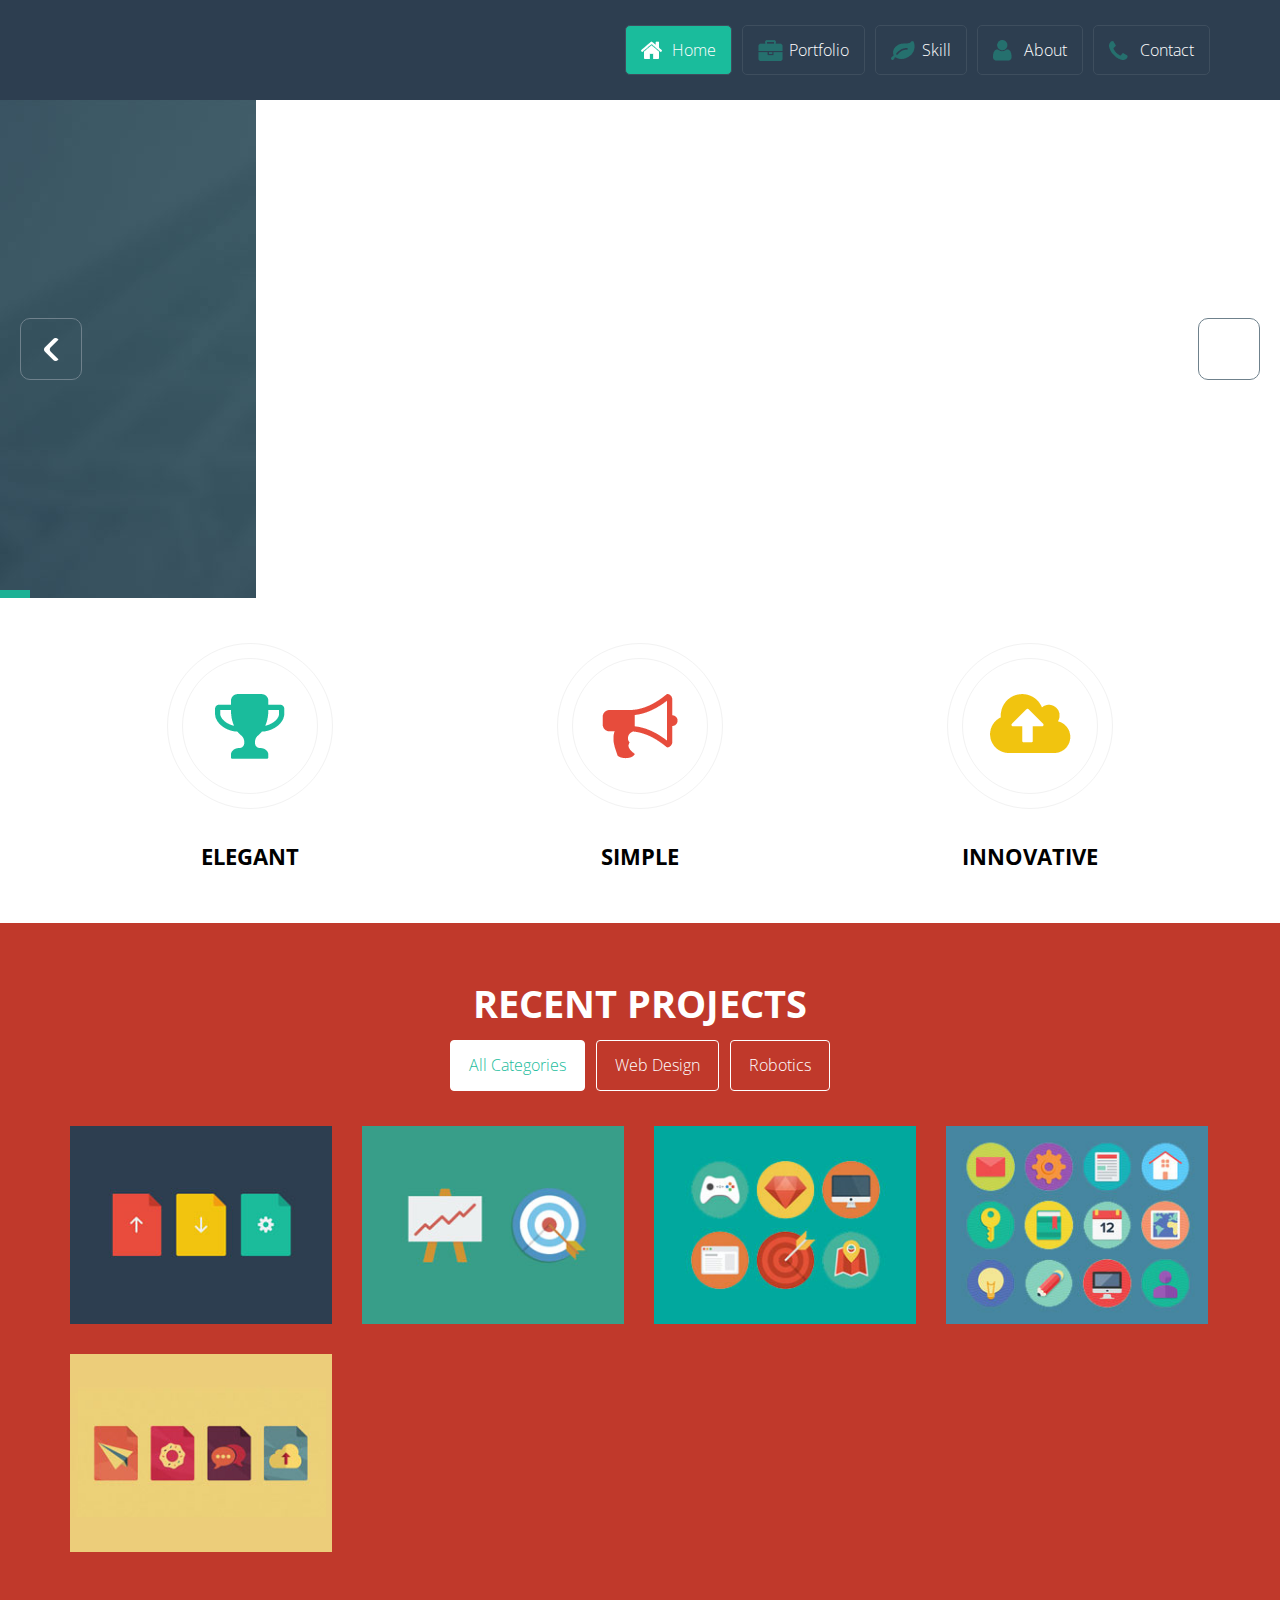
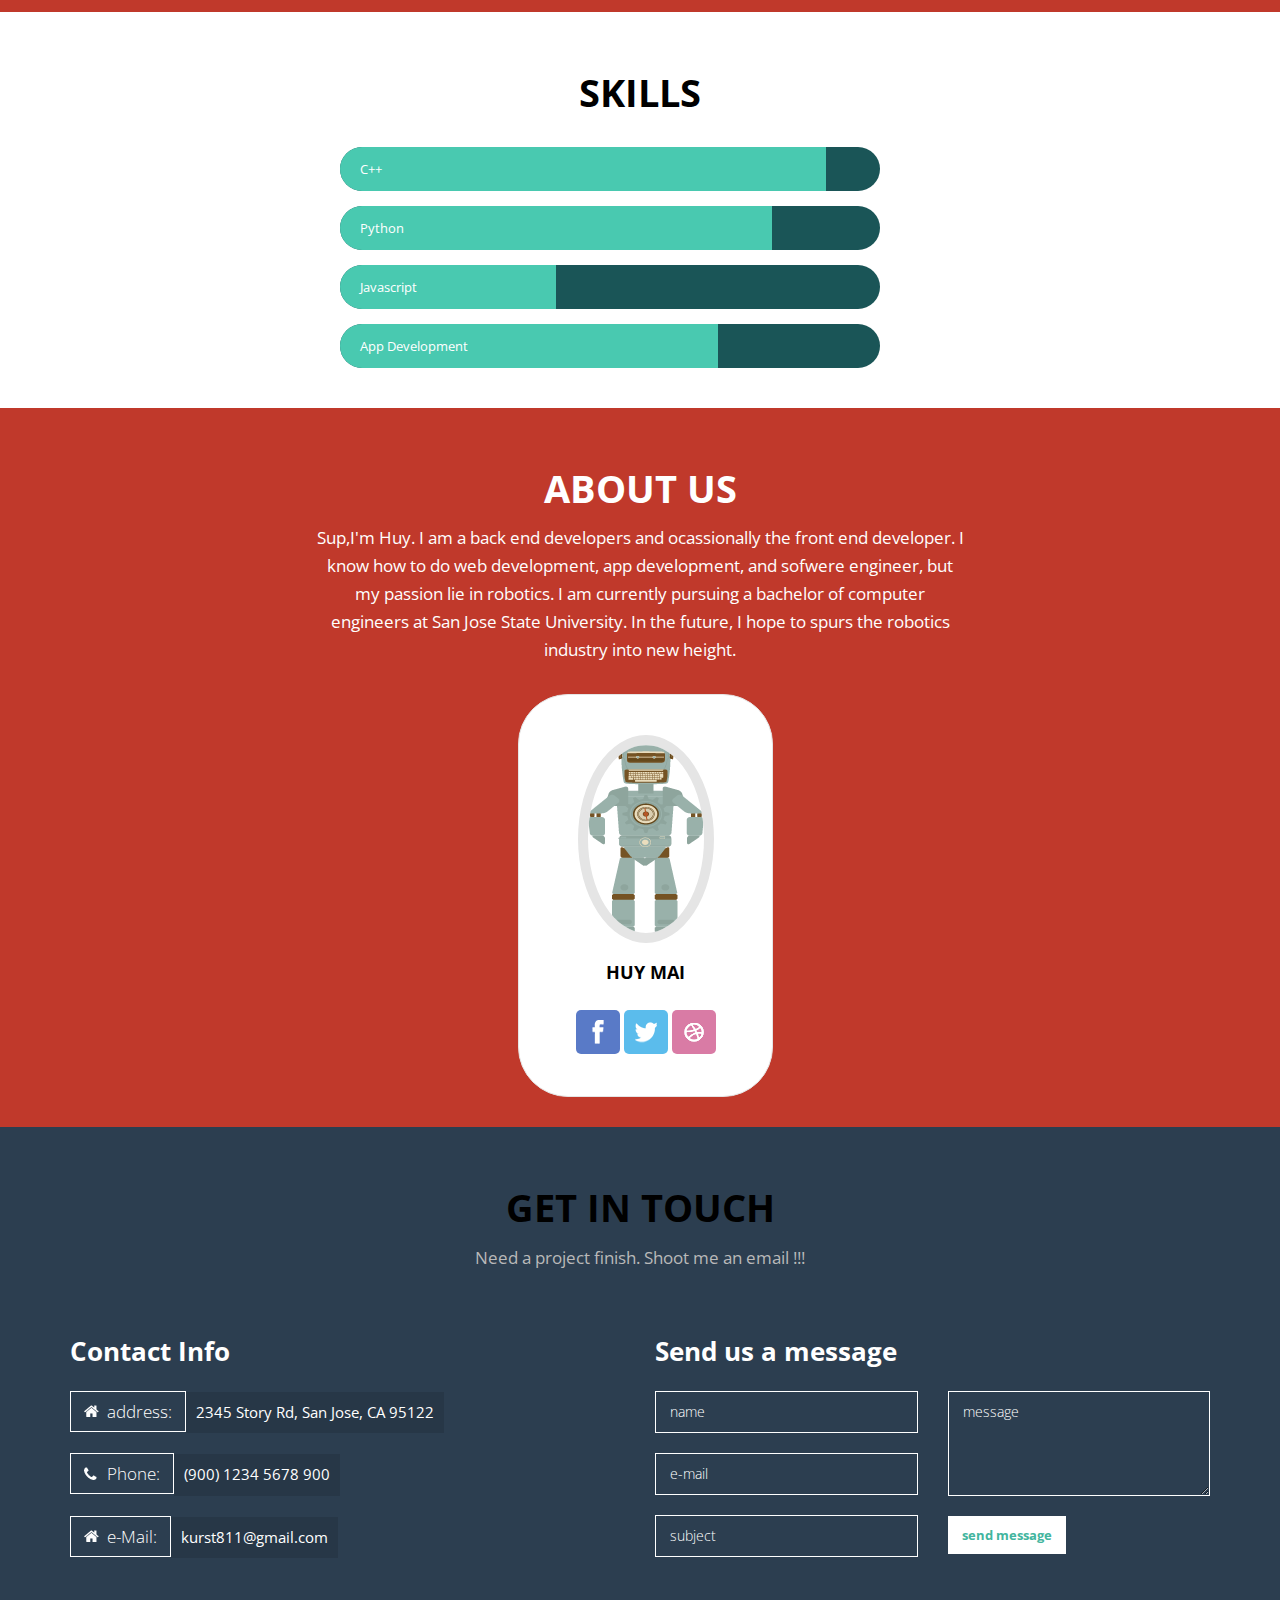
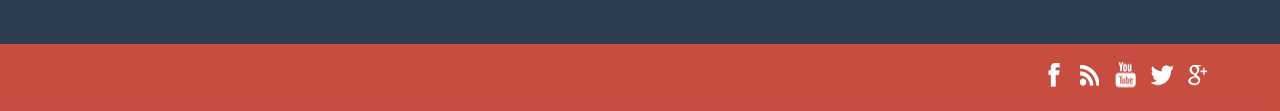
==== index.html @ 3e4deef4 "1" ====
<!doctype html>
<!--[if lt IE 7 ]> <html lang="en" class="no-js ie6"> <![endif]-->
<!--[if IE 7 ]>    <html lang="en" class="no-js ie7"> <![endif]-->
<!--[if IE 8 ]>    <html lang="en" class="no-js ie8"> <![endif]-->
<!--[if IE 9 ]>    <html lang="en" class="no-js ie9"> <![endif]-->
<!--[if (gt IE 9)|!(IE)]><!-->
<html lang="en" class="no-js">
<!--<![endif]-->
<head>
	<title>Huymai</title>

	<meta charset="utf-8" />
	<meta http-equiv="X-UA-Compatible" content="IE=edge,chrome=1" />
	<meta name="viewport" content="width=device-width, initial-scale=1, maximum-scale=1" />

	<link href='http://fonts.googleapis.com/css?family=Open+Sans:300italic,400italic,600italic,700italic,400,700,600,300' rel='stylesheet' type='text/css' />
	<link rel="stylesheet" href="css/bootstrap.css" type="text/css" media="screen" />
	<link rel="stylesheet" href="css/magnific-popup.css" type="text/css" media="screen" />
	<link rel="stylesheet" href="css/flexslider.css" type="text/css" media="screen" />
	<link rel="stylesheet" href="css/jquery.bxslider.css" type="text/css" media="screen" />

    <!-- REVOLUTION BANNER CSS SETTINGS -->
    <link rel="stylesheet" type="text/css" href="css/fullwidth.css" media="screen" />
	<link rel="stylesheet" type="text/css" href="css/settings.css" media="screen" />

	<link rel="stylesheet" href="css/style.css" type="text/css" media="screen" />
	<link rel="stylesheet" href="css/responsive.css" type="text/css" media="screen" />


	<script type="text/javascript" src="js/jquery.min.js"></script>
	<script type="text/javascript" src="js/bootstrap.js"></script>
	<script type="text/javascript" src="js/jquery.imagesloaded.min.js"></script>
  	<script type="text/javascript" src="js/jquery.isotope.min.js"></script>
	<script type="text/javascript" src="js/jquery.magnific-popup.min.js"></script>
	<script type="text/javascript" src="js/jquery.flexslider.js"></script>
	<script type="text/javascript" src="js/jquery.bxslider.min.js"></script>
  	<script type="text/javascript" src="http://maps.google.com/maps/api/js?sensor=false"></script>
	<script type="text/javascript" src="js/gmap3.min.js"></script>

     <!-- jQuery KenBurn Slider  -->
    <script type="text/javascript" src="js/jquery.themepunch.revolution.min.js"></script>
	<script type="text/javascript" src="js/script.js"></script>
	
	
<meta http-equiv="Content-Type" content="text/html; charset=utf-8" /></head>
<body>

	<!-- Container
		    ================================================== -->
	<div id="container">

		<!-- Header
		    ================================================== -->
		<header class="clearfix">
			<!-- Static navbar -->
			<div class="navbar navbar-default navbar-fixed-top">
				<div class="container">
					<div class="navbar-header">
						<button type="button" class="navbar-toggle" data-toggle="collapse" data-target=".navbar-collapse">
							<span class="icon-bar"></span>
							<span class="icon-bar"></span>
							<span class="icon-bar"></span>
						</button>
						<a class="navbar-brand" href="#"><img alt="" src="" /></a>
					</div>
					<div class="navbar-collapse collapse">
						<ul class="nav navbar-nav navbar-right">
							<li><a class="home-nav active" href="#home">Home</a></li>
							<li><a class="portfolio-nav" href="#portfolio">Portfolio</a></li>
							<li><a class="services-nav" href="#services">Skill</a></li>
							<li><a class="about-nav" href="#about">About</a></li>
							<li><a class="contact-nav" href="#contact">Contact</a></li>
						</ul>
					</div>
				</div>
			</div>
		</header>
		<!-- End Header -->

		<!-- home-section 
			================================================== -->
		<div class="section">
			<div id="home">
				<div id="slider">
					<!--
					#################################
						- THEMEPUNCH BANNER -
					#################################
					-->

					<div class="fullwidthbanner-container">
						<div class="fullwidthbanner">
							<ul>
								<!-- THE FIRST SLIDE -->
								<li data-transition="3dcurtain-vertical" data-slotamount="10" data-masterspeed="300">
									<!-- THE MAIN IMAGE IN THE FIRST SLIDE -->
									<img src="upload/slide1.jpg" />

									<!-- THE CAPTIONS IN THIS SLDIE -->
									<div class="caption large_text sfb" data-x="15" data-y="100" data-speed="600" data-start="1200" data-easing="easeOutExpo" data-end="7000" data-endspeed="300" data-endeasing="easeInSine">Hello and welcome to <span style="color: #ffd83d; font-weight: 700"> My Realm</span></div>

									<div class="caption big_white sft stt" data-x="15" data-y="140" data-speed="500" data-start="1400" data-easing="easeOutExpo" data-end="7100" data-endspeed="300" data-endeasing="easeInSine">this is my personal website.</div>

									<div class="caption randomrotate" data-x="15" data-y="192" data-speed="600" data-start="1600" data-easing="easeOutExpo" data-end="7300" data-endspeed="300" data-endeasing="easeInSine"><img src="images/slider-icons/slider-icon1.png" alt="Image 2" /></div>

									<div class="caption randomrotate" data-x="145" data-y="192" data-speed="600" data-start="1800" data-easing="easeOutExpo" data-end="7400" data-endspeed="300" data-endeasing="easeInSine"><img src="images/slider-icons/slider-icon2.png" alt="Image 3" /></div>

									<div class="caption randomrotate" data-x="275" data-y="192" data-speed="600" data-start="2000" data-easing="easeOutExpo" data-end="7500" data-endspeed="300" data-endeasing="easeInSine"><img src="images/slider-icons/slider-icon3.png" alt="Image 4" /></div>

									<div class="caption randomrotate" data-x="415" data-y="192" data-speed="600" data-start="2300" data-easing="easeOutExpo" data-end="7600" data-endspeed="300" data-endeasing="easeInSine"><img src="images/slider-icons/slider-icon4.png" alt="Image 5" /></div>

									<div class="caption randomrotate" data-x="560" data-y="300" data-speed="600" data-start="2700" data-easing="easeOutExpo" data-end="7800" data-endspeed="300" data-endeasing="easeInSine"><img src="images/slider-icons/arrow-big.png" alt="Image 6" /></div>

									<div class="caption randomrotate" data-x="660" data-y="290" data-speed="700" data-start="3000" data-easing="easeOutExpo" data-end="7900" data-endspeed="300" data-endeasing="easeInSine"><img src="images/slider-icons/arrow-middle.png" alt="Image 7" /></div>

									<div class="caption randomrotate" data-x="713" data-y="265" data-speed="600" data-start="3300" data-easing="easeOutExpo" data-end="8000" data-endspeed="300" data-endeasing="easeInSine"><img src="images/slider-icons/arrow-small.png" alt="Image 8" /></div>

									<div class="caption randomrotate" data-x="785" data-y="117" data-speed="800" data-start="3700" data-easing="easeOutExpo" data-end="8300" data-endspeed="300" data-endeasing="easeInSine"><img src="images/slider-icons/ipad.png" alt="Image 9" /></div>

									<div class="caption randomrotate" data-x="820" data-y="145" data-speed="600" data-start="4000" data-easing="easeOutExpo" data-end="8300" data-endspeed="300" data-endeasing="easeInSine"><img src="upload/photo-ipad.jpg" alt="Image 10" /></div>
								</li>
								<!-- THE second SLIDE -->
								<li data-transition="papercut" data-slotamount="15" data-masterspeed="300">
									<!-- THE MAIN IMAGE IN THE second SLIDE -->
									<img src="upload/slide1.jpg" />

									<!-- THE CAPTIONS IN THIS SLDIE -->
									<div class="caption large_text sfb" data-x="15" data-y="100" data-speed="600" data-start="1200" data-easing="easeOutExpo" data-end="7000" data-endspeed="300" data-endeasing="easeInSine">Flat Style <span style="color: #ffd83d; font-weight: 700">  Design</span></div>

									<div class="caption big_white sft stt" data-x="15" data-y="140" data-speed="500" data-start="1400" data-easing="easeOutExpo" data-end="7100" data-endspeed="300" data-endeasing="easeInSine"></div>

									<div class="caption randomrotate" data-x="15" data-y="192" data-speed="600" data-start="1600" data-easing="easeOutExpo" data-end="7300" data-endspeed="300" data-endeasing="easeInSine"><img src="images/slider-icons/slider-icon5.png" alt="Image 2" /></div>

									<div class="caption randomrotate" data-x="128" data-y="192" data-speed="600" data-start="1800" data-easing="easeOutExpo" data-end="7400" data-endspeed="300" data-endeasing="easeInSine"><img src="images/slider-icons/slider-icon6.png" alt="Image 3" /></div>

									<div class="caption randomrotate" data-x="240" data-y="192" data-speed="600" data-start="2000" data-easing="easeOutExpo" data-end="7500" data-endspeed="300" data-endeasing="easeInSine"><img src="images/slider-icons/slider-icon7.png" alt="Image 4" /></div>

									<div class="caption randomrotate" data-x="352" data-y="192" data-speed="600" data-start="2300" data-easing="easeOutExpo" data-end="7600" data-endspeed="300" data-endeasing="easeInSine"><img src="images/slider-icons/slider-icon8.png" alt="Image 5" /></div>

									<div class="caption randomrotate" data-x="465" data-y="192" data-speed="600" data-start="2600" data-easing="easeOutExpo" data-end="7700" data-endspeed="300" data-endeasing="easeInSine"><img src="images/slider-icons/slider-icon9.png" alt="Image 5" /></div>

									<div class="caption randomrotate" data-x="650" data-y="75" data-speed="800" data-start="3200" data-easing="easeOutExpo" data-end="8000" data-endspeed="300" data-endeasing="easeInSine"><img src="images/slider-icons/mac.png" alt="Image 9" /></div>

									<div class="caption randomrotate" data-x="669" data-y="93" data-speed="600" data-start="3700" data-easing="easeOutExpo" data-end="8100" data-endspeed="300" data-endeasing="easeInSine"><img src="upload/photo-mac.jpg" alt="Image 10" /></div>
								</li>
								<!-- THE third SLIDE -->
								<li data-transition="turnoff" data-slotamount="1" data-masterspeed="300">
									<!-- THE MAIN IMAGE IN THE third SLIDE -->
									<img src="upload/slide1.jpg" />

									<div class="caption randomrotate" data-x="225" data-y="130" data-speed="600" data-start="800" data-easing="easeOutExpo" data-end="7300" data-endspeed="300" data-endeasing="easeInSine"><img src="images/slider-icons/slider-icon10.png" alt="Image 2" /></div>

									<div class="caption randomrotate" data-x="360" data-y="130" data-speed="600" data-start="1100" data-easing="easeOutExpo" data-end="7400" data-endspeed="300" data-endeasing="easeInSine"><img src="images/slider-icons/slider-icon11.png" alt="Image 3" /></div>

									<div class="caption randomrotate" data-x="488" data-y="130" data-speed="600" data-start="1400" data-easing="easeOutExpo" data-end="7500" data-endspeed="300" data-endeasing="easeInSine"><img src="images/slider-icons/slider-icon12.png" alt="Image 4" /></div>

									<div class="caption randomrotate" data-x="615" data-y="130" data-speed="600" data-start="1700" data-easing="easeOutExpo" data-end="7600" data-endspeed="300" data-endeasing="easeInSine"><img src="images/slider-icons/slider-icon13.png" alt="Image 5" /></div>

									<div class="caption randomrotate" data-x="750" data-y="130" data-speed="600" data-start="2000" data-easing="easeOutExpo" data-end="7700" data-endspeed="300" data-endeasing="easeInSine"><img src="images/slider-icons/slider-icon14.png" alt="Image 5" /></div>

									<div class="caption randomrotate" data-x="877" data-y="130" data-speed="600" data-start="2300" data-easing="easeOutExpo" data-end="7700" data-endspeed="300" data-endeasing="easeInSine"><img src="images/slider-icons/slider-icon15.png" alt="Image 5" /></div>

									<!-- THE CAPTIONS IN THIS SLDIE -->
									<div class="caption large_text sfb" data-x="350" data-y="260" data-speed="600" data-start="3000" data-easing="easeOutExpo" data-end="8000" data-endspeed="300" data-endeasing="easeInSine"><span style="color: #ffd83d; font-weight: 700"> Clean, Simple, Elegant</span></div>

									<div class="caption big_white sft stt" data-x="427" data-y="296" data-speed="500" data-start="3400" data-easing="easeOutExpo" data-end="8100" data-endspeed="300" data-endeasing="easeInSine"></div>

									<div class="caption lfr medium_text" data-x="532" data-y="350" data-speed="600" data-start="3800" data-easing="easeOutExpo" data-end="8200" data-endspeed="300" data-endeasing="easeInSine"></div>
								</li>
							</ul>
							<div class="tp-bannertimer tp-bottom"></div>
						</div>
					</div>
				</div>
				
				<div class="home-posts">
					<div class="container">
						<div class="row">
							<div class="col-md-4 home-post">
								<a class="green" href="#"><img alt="" src="images/icon1.png" /></a>
								<h2>Elegant</h2>
								<p></p>
							</div>
							<div class="col-md-4 home-post">
								<a class="red" href="#"><img alt="" src="images/icon2.png" /></a>
								<h2>Simple</h2>
								<p></p>
							</div>
							<div class="col-md-4 home-post">
								<a class="yellow" href="#"><img alt="" src="images/icon3.png" /></a>
								<h2>Innovative</h2>
								<p></p>
							</div>
						</div>
					</div>
				</div>
			</div>
		</div>
		<!-- End home -->


		<!-- portfolio-section 
			================================================== -->
		<div class="section">
			<div id="portfolio" class="bg-color">
				<div class="container">
					<div class="title-section">
						<h1>Recent Projects</h1>
						
					</div>
					<ul class="filter">
						<li><a href="#" class="active" data-filter="*">All Categories</a></li>
						<li><a href="#" data-filter=".web-design">Web Design</a></li>
						<li><a href="#" data-filter=".photography">Robotics</a></li>
					</ul>

					<div class="projects-container">
						<div class="project-post web-design nature logo">
							<img alt="" src="upload/1.jpg" />
							<div class="project-content">
								<div class="inner-project">
									<h3>Helios.science</h3>
									<span></span>
									<a class="link-project" href="#first-popup">view project</a>								
								</div>							
							</div>
						</div>
						<div class="project-post nature photography business-card">
							<img alt="" src="upload/2.jpg" />
							<div class="project-content">
								<div class="inner-project">
									<h3>huymai.me</h3>
									<span></span>
									<a class="link-project" href="#first-popup1">view project</a>								
								</div>						
							</div>
						</div>
						<div class="project-post web-design photography">
							<img alt="" src="upload/3.jpg" />
							<div class="project-content">
								<div class="inner-project">
									<h3>Quadrabot</h3>
									<span></span>
									<a class="link-project" href="#first-popup2">view project</a>								
								</div>							
							</div>
						</div>
						<div class="project-post logo brochures business-card">
							<img alt="" src="upload/4.jpg" />
							<div class="project-content">
								<div class="inner-project">
									<h3>Mars Rover</h3>
									<span></span>
									<a class="link-project" href="#first-popup3">view project</a>								
								</div>							
							</div>
						</div>
						<div class="project-post photography logo business-card">
							<img alt="" src="upload/5.jpg" />
							<div class="project-content">
								<div class="inner-project">
									<h3>Beacon Tracker</h3>
									<span></span>
									<a class="link-project" href="#first-popup4">view project</a>								
								</div>							
							</div>
						</div>											
					</div>
				</div>
			</div>			
		</div>
		<!-- End portfolio -->


		<!-- services-section 
			================================================== -->
		<div class="section">
			<div id="services">
				<div class="container">
					<div class="title-section">
						<h1>SKILLS</h1>
						
					</div>
					<div class="row who-we-are">
						<div class="col-md-6">
							<h2></h2>
							<div class="progres-bar">
								<div class="inner-progress photoshop">
									<span>C++</span>
								</div>
							</div>
							<div class="progres-bar">
								<div class="inner-progress html">
									<span>Python</span>
								</div>
							</div>
							<div class="progres-bar">
								<div class="inner-progress php">
									<span>Javascript</span>
								</div>
							</div>
							<div class="progres-bar">
								<div class="inner-progress ruby">
									<span>App Development</span>
								</div>
							</div>
						</div>
					</div>
					
				</div>
			</div>			
		</div>
		<!-- End services -->


		<!-- about-section 
			================================================== -->
		<div class="section">
			<div id="about" class="bg-color">
				<div class="container">
					<div class="title-section">
						<h1>About Us</h1>
						<p>Sup,I'm Huy. I am a back end developers and ocassionally the front end developer. I know how to do web development, app development, and sofwere engineer, but my passion lie in robotics. I am currently pursuing a bachelor of computer engineers at San Jose State University. In the future, I hope to spurs the robotics industry into new height.</p>
					</div>
					<div class="row team">
						<div class="col-md-3">
							<div class="team-member">
								<img alt="" src="images/robot.png" />
								<div class="team-cont">
									<h3>Huy Mai</h3>
									<span></span>
									<ul class="social">
										<li><a class="fb" href="#"></a></li>
										<li><a class="twi" href="#"></a></li>
										<li><a class="drib" href="#"></a></li>
									</ul>
								</div>
							</div>
						</div>									
					</div>				
				</div>
			</div>			
		</div>
		<!-- End about -->

		<!-- contact-section 
			================================================== -->
		<div class="section">
			<div id="contact"  class="bg-color1" >
				<div class="container">
					<div class="title-section">
						<h1>Get in Touch</h1>
						<p>Need a project finish. Shoot me an email !!!</p>
					</div>
				</div>
				<div class="container">
					<div class="row contact-info">
						<div class="col-md-6">
							<h2>Contact Info</h2>
							<ul>
								<li><span class="label address">address:</span> <span class="label-information">2345 Story Rd, San Jose, CA 95122</span></li>
								<li><span class="label phone">Phone:</span> <span class="label-information">(900) 1234 5678 900</span></li>
								<li><span class="label e-mail">e-Mail:</span> <span class="label-information">kurst811@gmail.com</span></li>
							</ul>
						</div>
						<div class="col-md-6">
							<h2>Send us a message</h2>
							<form id="contact-form" />
								<div class="row">
									<div class="col-md-6">
										<input name="name" id="name" type="text" placeholder="name" />
										<input name="mail" id="mail" type="text" placeholder="e-mail" />
										<input name="subject" id="subject" type="text" placeholder="subject" />
									</div>

									<div class="col-md-6">
										<textarea name="comment" id="comment" placeholder="message"></textarea>
										<input type="submit" id="submit_contact" value="send message" />
										<div id="msg" class="message"></div>
									</div>
								</div>
							</form>						
						</div>
					</div>					
			</div>
		</div>
		<!-- End contact -->

		<!-- Footer
		    ================================================== -->
		<footer class="bg-color">
			<div class="inner-footer">
				<div class="container">
					<div class="row">
						<div class="col-md-7">
							<p></p>
						</div>
						<div class="col-md-5">
							<ul class="social-icons">
								<li><a class="facebook" href="#"></a></li>
								<li><a class="rss" href="#"></a></li>
								<li><a class="youtube" href="#"></a></li>
								<li><a class="twitter" href="#"></a></li>
								<li><a class="google" href="#"></a></li>
							</ul>
						</div>
					</div>
				</div>
			</div>
		</footer>
		<!-- End Footer -->

	</div>
	<!-- End Container -->
	
	<!-- Contents of first window -->
	<div id="first-popup" class="mfp-hide white-popup">
		<div class="some-element">
			<div class="flexslider">
			    <ul class="slides">
					<li>
						<img alt="" src="upload/single-project/1.jpg" />
					</li>
					<li>
						<img alt="" src="upload/single-project/2.jpg" />
					</li>
					<li>
						<img alt="" src="upload/single-project/3.jpg" />
					</li>
				</ul>
			</div>
			<h2>Useful Seo Icons</h2>
			<p>In construction.</p>
			
		</div>
	</div>

	<div id="first-popup1" class="mfp-hide white-popup">
		<div class="some-element">
			<div class="flexslider">
			    <ul class="slides">
					<li>
						<img alt="" src="upload/single-project/1.jpg" />
					</li>
					<li>
						<img alt="" src="upload/single-project/2.jpg" />
					</li>
					<li>
						<img alt="" src="upload/single-project/3.jpg" />
					</li>
				</ul>
			</div>
			
			<h2>Useful Seo Icons</h2>
			<p>work hard</p>
			
		</div>
	</div>

	<div id="first-popup2" class="mfp-hide white-popup">
		<div class="some-element">
			<div class="flexslider">
			    <ul class="slides">
					<li>
						<img alt="" src="upload/single-project/1.jpg" />
					</li>
					<li>
						<img alt="" src="upload/single-project/2.jpg" />
					</li>
					<li>
						<img alt="" src="upload/single-project/3.jpg" />
					</li>
				</ul>
			</div>
			
			<h2>Useful Seo Icons</h2>
			<p>work hard</p>
			
		</div>
	</div>

	<div id="first-popup3" class="mfp-hide white-popup">
		<div class="some-element">
			<div class="flexslider">
			    <ul class="slides">
					<li>
						<img alt="" src="upload/single-project/1.jpg" />
					</li>
					<li>
						<img alt="" src="upload/single-project/2.jpg" />
					</li>
					<li>
						<img alt="" src="upload/single-project/3.jpg" />
					</li>
				</ul>
			</div>
			
			<h2>Useful Seo Icons</h2>
			<p>work hard</p>
			
		</div>
	</div>

	<div id="first-popup4" class="mfp-hide white-popup">
		<div class="some-element">
			<div class="flexslider">
			    <ul class="slides">
					<li>
						<img alt="" src="upload/single-project/1.jpg" />
					</li>
					<li>
						<img alt="" src="upload/single-project/2.jpg" />
					</li>
					<li>
						<img alt="" src="upload/single-project/3.jpg" />
					</li>
				</ul>
			</div>
			
			<h2>Useful Seo Icons</h2>
			<p>work hard</p>
			
		</div>
	</div>

	<!--
	##############################
	 - ACTIVATE THE BANNER HERE -
	##############################
	-->
	<script type="text/javascript">

		var tpj=jQuery;
		tpj.noConflict();

		tpj(document).ready(function() {

		if (tpj.fn.cssOriginal!=undefined)
			tpj.fn.css = tpj.fn.cssOriginal;

			var api = tpj('.fullwidthbanner').revolution(
				{
					delay:9000,
					startwidth:1170,
					startheight:500,

					onHoverStop:"on",						// Stop Banner Timet at Hover on Slide on/off

					thumbWidth:100,							// Thumb With and Height and Amount (only if navigation Tyope set to thumb !)
					thumbHeight:50,
					thumbAmount:3,

					hideThumbs:0,
					navigationType:"no",				// bullet, thumb, none
					navigationArrows:"solo",				// nexttobullets, solo (old name verticalcentered), none

					navigationStyle:"round",				// round,square,navbar,round-old,square-old,navbar-old, or any from the list in the docu (choose between 50+ different item), custom


					navigationHAlign:"center",				// Vertical Align top,center,bottom
					navigationVAlign:"bottom",					// Horizontal Align left,center,right
					navigationHOffset:30,
					navigationVOffset:-40,

					soloArrowLeftHalign:"left",
					soloArrowLeftValign:"center",
					soloArrowLeftHOffset:20,
					soloArrowLeftVOffset:0,

					soloArrowRightHalign:"right",
					soloArrowRightValign:"center",
					soloArrowRightHOffset:20,
					soloArrowRightVOffset:0,

					touchenabled:"on",						// Enable Swipe Function : on/off


					stopAtSlide:-1,							// Stop Timer if Slide "x" has been Reached. If stopAfterLoops set to 0, then it stops already in the first Loop at slide X which defined. -1 means do not stop at any slide. stopAfterLoops has no sinn in this case.
					stopAfterLoops:-1,						// Stop Timer if All slides has been played "x" times. IT will stop at THe slide which is defined via stopAtSlide:x, if set to -1 slide never stop automatic

					hideCaptionAtLimit:0,					// It Defines if a caption should be shown under a Screen Resolution ( Basod on The Width of Browser)
					hideAllCaptionAtLilmit:0,				// Hide all The Captions if Width of Browser is less then this value
					hideSliderAtLimit:0,					// Hide the whole slider, and stop also functions if Width of Browser is less than this value


					fullWidth:"on",

					shadow:1								//0 = no Shadow, 1,2,3 = 3 Different Art of Shadows -  (No Shadow in Fullwidth Version !)

				});


				// TO HIDE THE ARROWS SEPERATLY FROM THE BULLETS, SOME TRICK HERE:
				// YOU CAN REMOVE IT FROM HERE TILL THE END OF THIS SECTION IF YOU DONT NEED THIS !
					api.bind("revolution.slide.onloaded",function (e) {


						jQuery('.tparrows').each(function() {
							var arrows=jQuery(this);

							var timer = setInterval(function() {

								if (arrows.css('opacity') == 1 && !jQuery('.tp-simpleresponsive').hasClass("mouseisover"))
								  arrows.fadeOut(300);
							},3000);
						})

						jQuery('.tp-simpleresponsive, .tparrows').hover(function() {
							jQuery('.tp-simpleresponsive').addClass("mouseisover");
							jQuery('body').find('.tparrows').each(function() {
								jQuery(this).fadeIn(300);
							});
						}, function() {
							if (!jQuery(this).hasClass("tparrows"))
								jQuery('.tp-simpleresponsive').removeClass("mouseisover");
						})
					});
				// END OF THE SECTION, HIDE MY ARROWS SEPERATLY FROM THE BULLETS
			});
	</script>
</body>
</html>
---- css/fullwidth.css ----
/*-----------------------------------------------------------------------------

REVOLUTION RESPONSIVE BASIC STYLES OF HTML DOCUMENT

Screen Stylesheet

version:   	1.0
date:      	26/06/12
author:		themepunch
email:     	support@themepunch.com
website:   	http://www.themepunch.com
-----------------------------------------------------------------------------*/


/***********************
	-	BASICS 	-
***********************/
html {
	overflow-x:hidden;
	padding: 0 !important;
	background:#fff;
	margin:0px !important;
}


  /*********************************************************************************************
		-	SET THE SCREEN SIZES FOR THE BANNER IF YOU WISH TO MAKE THE BANNER RESOPONSIVE 	-
  **********************************************************************************************/

  /*	-	THE BANNER CONTAINER (Padding, Shadow, Border etc. )	-	*/


	 .fullwidthbanner-container{
		width:100% !important;
		position:relative;
		padding:0;
		max-height:500px !important;
		overflow:hidden;
	}
---- css/settings.css ----
/*-----------------------------------------------------------------------------

	-	Revolution Slider 1.5.3 -

		Screen Stylesheet

version:   	2.1
date:      	09/18/11
last update: 06.12.2012
author:		themepunch
email:     	info@themepunch.com
website:   	http://www.themepunch.com
-----------------------------------------------------------------------------*/


/*-----------------------------------------------------------------------------

	-	Revolution Slider 2.0 Captions -

		Screen Stylesheet

version:   	1.4.5
date:      	09/18/11
last update: 06.12.2012
author:		themepunch
email:     	info@themepunch.com
website:   	http://www.themepunch.com
-----------------------------------------------------------------------------*/



/*************************
	-	CAPTIONS	-
**************************/

.tp-hide-revslider,.tp-caption.tp-hidden-caption	{	visibility:hidden !important; display:none !important;}

.tp-caption { z-index:1;}
.tp-caption.big_white{
			position: absolute;
			color: #fff;
			text-shadow: none;
			font-weight: 800;
			font-size: 20px;
			line-height: 20px;
			font-family: 'Open Sans', sans;
			font-weight: 300;
			padding: 3px 4px;
			padding-top: 1px;
			margin: 0px;
			border-width: 0px;
			border-style: none;
			letter-spacing: 0px;
		}

.tp-caption.big_orange{
			position: absolute;
			color: #fff;
			text-shadow: none;
			font-weight: 700;
			font-size: 36px;
			line-height: 36px;
			font-family: Arial;
			padding: 0px 4px;
			margin: 0px;
			border-width: 0px;
			border-style: none;
			background-color:#fb7354;
			letter-spacing: -1.5px;
		}

.tp-caption.big_black{
			position: absolute;
			color: #000;
			text-shadow: none;
			font-weight: 800;
			font-size: 36px;
			line-height: 36px;
			font-family: 'Open Sans', sans;
			padding: 0px 4px;
			margin: 0px;
			border-width: 0px;
			border-style: none;
			background-color:#fff;
			letter-spacing: -1.5px;
		}

.tp-caption.medium_grey{
			position: absolute;
			color: #fff;
			text-shadow: none;
			font-weight: 700;
			font-size: 20px;
			line-height: 20px;
			font-family: Arial;
			padding: 2px 4px;
			margin: 0px;
			border-width: 0px;
			border-style: none;
			background-color:#888;
			white-space:nowrap;
			text-shadow: 0px 2px 5px rgba(0, 0, 0, 0.5);
		}

.tp-caption.small_text{
			position: absolute;
			color: #fff;
			text-shadow: none;
			font-weight: 700;
			font-size: 14px;
			line-height: 20px;
			font-family: Arial;
			margin: 0px;
			border-width: 0px;
			border-style: none;
			white-space:nowrap;
			text-shadow: 0px 2px 5px rgba(0, 0, 0, 0.5);
		}

.tp-caption.medium_text{
			position: absolute;
			color: #fff;
			text-shadow: none;
			font-weight: 300;
			font-size: 17px;
			line-height: 20px;
			font-family: 'Open Sans', sans;
			margin: 0px;
			border-width: 0px;
			border-style: none;
			white-space:nowrap;
		}

.tp-caption.large_text{
			position: absolute;
			color: #fff;
			text-shadow: none;
			font-weight: 800;
			font-size: 34px;
			line-height: 36px;
			font-family: 'Open Sans', sans;
			font-weight: 300;
			margin: 0px;
			border-width: 0px;
			border-style: none;
			white-space:nowrap;
		}
.tp-caption.large_black_text{
			position: absolute;
			color: #000;
			text-shadow: none;
			font-weight: 300;
			font-size: 42px;
			line-height: 42px;
			font-family: 'Open Sans', sans;
			margin: 0px;
			border-width: 0px;
			border-style: none;
			white-space:nowrap;
		}

.tp-caption.very_large_text{
			position: absolute;
			color: #fff;
			text-shadow: none;
			font-weight: 800;
			font-size: 60px;
			line-height: 60px;
			font-family: 'Open Sans', sans;
			margin: 0px;
			border-width: 0px;
			border-style: none;
			white-space:nowrap;
			text-shadow: 0px 2px 5px rgba(0, 0, 0, 0.5);
			letter-spacing: 0px;
		}
.tp-caption.very_large_black_text{
			position: absolute;
			color: #000;
			text-shadow: none;
			font-weight: 800;
			font-size: 72px;
			line-height: 72px;
			font-family: 'Open Sans', sans;
			margin: 0px;
			border-width: 0px;
			border-style: none;
			white-space:nowrap;
		}
.tp-caption.bold_red_text{
			position: absolute;
			color: #d31e00;
			text-shadow: none;
			font-weight: 800;
			font-size: 20px;
			line-height: 20px;
			font-family: 'Open Sans', sans;
			margin: 0px;
			border-width: 0px;
			border-style: none;
			white-space:nowrap;
		}
.tp-caption.bold_brown_text{
			position: absolute;
			color: #a04606;
			text-shadow: none;
			font-weight: 800;
			font-size: 20px;
			line-height: 20px;
			font-family: 'Open Sans', sans;
			margin: 0px;
			border-width: 0px;
			border-style: none;
			white-space:nowrap;
		}
    .tp-caption.bold_green_text{
			position: absolute;
			color: #5b9830;
			text-shadow: none;
			font-weight: 800;
			font-size: 20px;
			line-height: 20px;
			font-family: 'Open Sans', sans;
			margin: 0px;
			border-width: 0px;
			border-style: none;
			white-space:nowrap;
		}

.tp-caption.very_big_white{
			position: absolute;
			color: #fff;
			text-shadow: none;
			font-weight: 800;
			font-size: 36px;
			line-height: 36px;
			font-family: 'Open Sans', sans;
			margin: 0px;
			border-width: 0px;
			border-style: none;
			white-space:nowrap;
			padding: 3px 4px;
			padding-top: 1px;
			background-color:#7e8e96;
					}

.tp-caption.very_big_black{
			position: absolute;
			color: #000;
			text-shadow: none;
			font-weight: 700;
			font-size: 60px;
			line-height: 60px;
			font-family: Arial;
			margin: 0px;
			border-width: 0px;
			border-style: none;
			white-space:nowrap;
			padding: 0px 4px;
			padding-top: 1px;
			background-color:#fff;
					}
					
					
.tp-caption.modern_medium_fat{
			position: absolute; 
			color: #000; 
			text-shadow: none; 
			font-weight: 800; 
			font-size: 24px; 
			line-height: 20px; 
			font-family: 'Open Sans', sans-serif; 
			margin: 0px; 
			border-width: 0px; 
			border-style: none; 
			white-space:nowrap;		
		}
.tp-caption.modern_medium_fat_white{
			position: absolute; 
			color: #fff; 
			text-shadow: none; 
			font-weight: 800; 
			font-size: 24px; 
			line-height: 20px; 
			font-family: 'Open Sans', sans-serif; 
			margin: 0px; 
			border-width: 0px; 
			border-style: none; 
			white-space:nowrap;		
		}
.tp-caption.modern_medium_light{
			position: absolute; 
			color: #000; 
			text-shadow: none; 
			font-weight: 300; 
			font-size: 24px; 
			line-height: 20px; 
			font-family: 'Open Sans', sans-serif; 
			margin: 0px; 
			border-width: 0px; 
			border-style: none; 
			white-space:nowrap;		
		}
.tp-caption.modern_big_bluebg{
			position: absolute; 
			color: #fff; 
			text-shadow: none; 
			font-weight: 800; 
			font-size: 30px; 
			line-height: 36px; 
			font-family: 'Open Sans', sans-serif; 
			padding: 3px 10px; 
			margin: 0px; 
			border-width: 0px; 
			border-style: none; 
			background-color:#4e5b6c;	
			letter-spacing: 0;										
		}
.tp-caption.modern_big_redbg{
			position: absolute; 
			color: #fff; 
			text-shadow: none; 
			font-weight: 300; 
			font-size: 30px; 
			line-height: 36px; 
			font-family: 'Open Sans', sans-serif; 
			padding: 3px 10px; 
  			padding-top: 1px;
			margin: 0px; 
			border-width: 0px; 
			border-style: none; 
			background-color:#de543e;	
			letter-spacing: 0;										
		}
.tp-caption.modern_small_text_dark{
			position: absolute; 
			color: #555; 
			text-shadow: none; 
			font-size: 14px; 
			line-height: 22px; 
			font-family: Arial; 
			margin: 0px; 
			border-width: 0px; 
			border-style: none; 
			white-space:nowrap;		
		}

					
					
					

.tp-caption.boxshadow{
		-moz-box-shadow: 0px 0px 20px rgba(0, 0, 0, 0.5);
		-webkit-box-shadow: 0px 0px 20px rgba(0, 0, 0, 0.5);
		box-shadow: 0px 0px 20px rgba(0, 0, 0, 0.5);
	}

.tp-caption.black{
		color: #000;
		text-shadow: none;
  font-weight: 300;
			font-size: 19px;
			line-height: 19px;
			font-family: 'Open Sans', sans;
	}

.tp-caption.noshadow {
		text-shadow: none;
	}

.tp-caption a {
	color: #fff; font-weight: 300; padding: 12px 20px; border: 1px solid #fff; text-shadow: none;	-webkit-transition: all 0.2s ease-out; -moz-transition: all 0.2s ease-out; -o-transition: all 0.2s ease-out; -ms-transition: all 0.2s ease-out;
}

.tp-caption a:hover {
	color: #ffa902;
}


.tp_inner_padding	{	box-sizing:border-box;
						-webkit-box-sizing:border-box;
						-moz-box-sizing:border-box;
						max-height:none !important;	}


.tp-caption .frontcorner		{
										width: 0;
										height: 0;
										border-left: 40px solid transparent;
										border-right: 0px solid transparent;
										border-top: 40px solid #00A8FF;
										position: absolute;left:-40px;top:0px;
									}

.tp-caption .backcorner		{
										width: 0;
										height: 0;
										border-left: 0px solid transparent;
										border-right: 40px solid transparent;
										border-bottom: 40px solid #00A8FF;
										position: absolute;right:0px;top:0px;
									}

.tp-caption .frontcornertop		{
										width: 0;
										height: 0;
										border-left: 40px solid transparent;
										border-right: 0px solid transparent;
										border-bottom: 40px solid #00A8FF;
										position: absolute;left:-40px;top:0px;
									}

.tp-caption .backcornertop		{
										width: 0;
										height: 0;
										border-left: 0px solid transparent;
										border-right: 40px solid transparent;
										border-top: 40px solid #00A8FF;
										position: absolute;right:0px;top:0px;
									}


/******************************
	-	BUTTONS	-
*******************************/

.button				{	padding:6px 13px 5px; border-radius: 3px; -moz-border-radius: 3px; -webkit-border-radius: 3px; height:30px;
						cursor:pointer;
						color:#fff !important; text-shadow:0px 1px 1px rgba(0, 0, 0, 0.6) !important; font-size:15px; line-height:45px !important;
						background:url(../images/gradient/g30.png) repeat-x top; font-family: arial, sans-serif; font-weight: bold; letter-spacing: -1px;
					}

.button.big			{	color:#fff; text-shadow:0px 1px 1px rgba(0, 0, 0, 0.6); font-weight:bold; padding:9px 20px; font-size:19px;  line-height:57px !important; background:url(../images/gradient/g40.png) repeat-x top;}


.purchase:hover,
.button:hover,
.button.big:hover		{	background-position:bottom, 15px 11px;}



	@media only screen and (min-width: 768px) and (max-width: 959px) {
		.tp-caption a {padding: 8px 15px;}
	 }



	@media only screen and (min-width: 480px) and (max-width: 767px) {
		.button	{	padding:4px 8px 3px; line-height:25px !important; font-size:11px !important;font-weight:normal;	}
		a.button { -webkit-transition: none; -moz-transition: none; -o-transition: none; -ms-transition: none;	 }
		.tp-caption a {padding: 5px 14px;}

	}

    @media only screen and (min-width: 0px) and (max-width: 479px) {
		.button	{	padding:2px 5px 2px; line-height:20px !important; font-size:10px !important;}
		a.button { -webkit-transition: none; -moz-transition: none; -o-transition: none; -ms-transition: none;
			 }
			.tp-caption a {padding: 0px 10px;}
	}





/*	BUTTON COLORS	*/



.button.green, .button:hover.green,
.purchase.green, .purchase:hover.green			{ background-color:#21a117; -webkit-box-shadow:  0px 3px 0px 0px #104d0b;        -moz-box-shadow:   0px 3px 0px 0px #104d0b;        box-shadow:   0px 3px 0px 0px #104d0b;  }


.button.blue, .button:hover.blue,
.purchase.blue, .purchase:hover.blue			{ background-color:#1d78cb; -webkit-box-shadow:  0px 3px 0px 0px #0f3e68;        -moz-box-shadow:   0px 3px 0px 0px #0f3e68;        box-shadow:   0px 3px 0px 0px #0f3e68;}


.button.red, .button:hover.red,
.purchase.red, .purchase:hover.red				{ background-color:#cb1d1d; -webkit-box-shadow:  0px 3px 0px 0px #7c1212;        -moz-box-shadow:   0px 3px 0px 0px #7c1212;        box-shadow:   0px 3px 0px 0px #7c1212;}

.button.orange, .button:hover.orange,
.purchase.orange, .purchase:hover.orange		{ background-color:#ff7700; -webkit-box-shadow:  0px 3px 0px 0px #a34c00;        -moz-box-shadow:   0px 3px 0px 0px #a34c00;        box-shadow:   0px 3px 0px 0px #a34c00;}

.button.darkgrey,.button.grey,
.button:hover.darkgrey,.button:hover.grey,
.purchase.darkgrey, .purchase:hover.darkgrey	{ background-color:#555; -webkit-box-shadow:  0px 3px 0px 0px #222;        -moz-box-shadow:   0px 3px 0px 0px #222;        box-shadow:   0px 3px 0px 0px #222;}

.button.lightgrey, .button:hover.lightgrey,
.purchase.lightgrey, .purchase:hover.lightgrey	{ background-color:#888; -webkit-box-shadow:  0px 3px 0px 0px #555;        -moz-box-shadow:   0px 3px 0px 0px #555;        box-shadow:   0px 3px 0px 0px #555;}



/****************************************************************

	-	SET THE ANIMATION EVEN MORE SMOOTHER ON ANDROID   -

******************************************************************/

.tp-simpleresponsive .slotholder *,
.tp-simpleresponsive img			{ -webkit-transform: translateZ(0);
										  -webkit-backface-visibility: hidden;
										  -webkit-perspective: 1000;
									}


/************************************************
	  - SOME CAPTION MODIFICATION AT START  -
*************************************************/
.tp-simpleresponsive .caption,
.tp-simpleresponsive .tp-caption {
	-ms-filter: "progid:DXImageTransform.Microsoft.Alpha(Opacity=0)";	-moz-opacity: 0;	-khtml-opacity: 0;	opacity: 0; position:absolute; visibility: hidden;

}

.tp-simpleresponsive img	{	max-width:none;}



/******************************
	-	IE8 HACKS	-
*******************************/
.noFilterClass {
	filter:none !important;
}


/******************************
	-	SHADOWS		-
******************************/
.tp-bannershadow  {
		position:absolute;

		margin-left:auto;
		margin-right:auto;
		-moz-user-select: none;
        -khtml-user-select: none;
        -webkit-user-select: none;
        -o-user-select: none;
	}

.tp-bannershadow.tp-shadow1 {	background-size:100%; width:890px; height:60px; bottom:-60px;}
.tp-bannershadow.tp-shadow2 {	background:url(../assets/shadow2.png) no-repeat; background-size:100%; width:890px; height:60px;bottom:-60px;}
.tp-bannershadow.tp-shadow3 {	background:url(../assets/shadow3.png) no-repeat; background-size:100%; width:890px; height:60px;bottom:-60px;}


/********************************
	-	FULLSCREEN VIDEO	-
*********************************/
.caption.fullscreenvideo {	left:0px; top:0px; position:absolute;width:100%;height:100%;}
.caption.fullscreenvideo iframe	{ width:100% !important; height:100% !important;}

.tp-caption.fullscreenvideo {	left:0px; top:0px; position:absolute;width:100%;height:100%;}
.tp-caption.fullscreenvideo iframe	{ width:100% !important; height:100% !important;}

/************************
	-	NAVIGATION	-
*************************/

/** BULLETS **/

.tpclear		{	clear:both;}


.tp-bullets								{	z-index:1000; position:absolute;
												-ms-filter: "progid:DXImageTransform.Microsoft.Alpha(Opacity=100)";
												-moz-opacity: 1;
												-khtml-opacity: 1;
												opacity: 1;
												-webkit-transition: opacity 0.2s ease-out; -moz-transition: opacity 0.2s ease-out; -o-transition: opacity 0.2s ease-out; -ms-transition: opacity 0.2s ease-out;
											}
.tp-bullets.hidebullets					{
												-ms-filter: "progid:DXImageTransform.Microsoft.Alpha(Opacity=0)";
												-moz-opacity: 0;
												-khtml-opacity: 0;
												opacity: 0;
											}


.tp-bullets.simplebullets.navbar						{ 	border:1px solid #666; border-bottom:1px solid #444; background:url(../assets/boxed_bgtile.png); height:40px; padding:0px 10px; -webkit-border-radius: 5px; -moz-border-radius: 5px; border-radius: 5px ;}

.tp-bullets.simplebullets.navbar-old					{ 	 background:url(../assets/navigdots_bgtile.png); height:35px; padding:0px 10px; -webkit-border-radius: 5px; -moz-border-radius: 5px; border-radius: 5px ;}


.tp-bullets.simplebullets.round .bullet					{	cursor:pointer; position:relative;	background:url(../assets/bullet.png) no-Repeat top left;	width:20px;	height:20px;  margin-right:0px; float:left; margin-top:-10px; margin-left:3px;}
.tp-bullets.simplebullets.round .bullet.last			{	margin-right:3px;}

.tp-bullets.simplebullets.round-old .bullet				{	cursor:pointer; position:relative;	background:url(../assets/bullets.png) no-Repeat bottom left;	width:23px;	height:23px;  margin-right:0px; float:left; margin-top:-12px;}
.tp-bullets.simplebullets.round-old .bullet.last		{	margin-right:0px;}


/**	SQUARE BULLETS **/
.tp-bullets.simplebullets.square .bullet				{	cursor:pointer; position:relative;	background:url(../assets/bullets2.png) no-Repeat bottom left;	width:19px;	height:19px;  margin-right:0px; float:left; margin-top:-10px;}
.tp-bullets.simplebullets.square .bullet.last			{	margin-right:0px;}


/**	SQUARE BULLETS **/
.tp-bullets.simplebullets.square-old .bullet			{	cursor:pointer; position:relative;	background:url(../assets/bullets2.png) no-Repeat bottom left;	width:19px;	height:19px;  margin-right:0px; float:left; margin-top:-10px;}
.tp-bullets.simplebullets.square-old .bullet.last		{	margin-right:0px;}


/** navbar NAVIGATION VERSION **/
.tp-bullets.simplebullets.navbar .bullet			{	cursor:pointer; position:relative;	background:url(../assets/bullet_boxed.png) no-Repeat top left;	width:18px;	height:19px;   margin-right:5px; float:left; margin-top:10px;}

.tp-bullets.simplebullets.navbar .bullet.first		{	margin-left:0px !important;}
.tp-bullets.simplebullets.navbar .bullet.last		{	margin-right:0px !important;}



/** navbar NAVIGATION VERSION **/
.tp-bullets.simplebullets.navbar-old .bullet			{	cursor:pointer; position:relative;	background:url(../assets/navigdots.png) no-Repeat bottom left;	width:15px;	height:15px;  margin-left:5px !important; margin-right:5px !important;float:left; margin-top:10px;}
.tp-bullets.simplebullets.navbar-old .bullet.first		{	margin-left:0px !important;}
.tp-bullets.simplebullets.navbar-old .bullet.last		{	margin-right:0px !important;}


.tp-bullets.simplebullets .bullet:hover,
.tp-bullets.simplebullets .bullet.selected				{	background-position:top left; }

.tp-bullets.simplebullets.round .bullet:hover,
.tp-bullets.simplebullets.round .bullet.selected,
.tp-bullets.simplebullets.navbar .bullet:hover,
.tp-bullets.simplebullets.navbar .bullet.selected		{	background-position:bottom left; }



/*************************************
	-	TP ARROWS 	-
**************************************/
.tparrows												{	-ms-filter: "progid:DXImageTransform.Microsoft.Alpha(Opacity=100)";
															-moz-opacity: 1;
															-khtml-opacity: 1;
															opacity: 1;
															-webkit-transition: opacity 0.2s ease-out; -moz-transition: opacity 0.2s ease-out; -o-transition: opacity 0.2s ease-out; -ms-transition: opacity 0.2s ease-out;

														}
.tparrows.hidearrows									{
															-ms-filter: "progid:DXImageTransform.Microsoft.Alpha(Opacity=0)";
															-moz-opacity: 0;
															-khtml-opacity: 0;
															opacity: 0;
														}
.tp-leftarrow											{	z-index:100;cursor:pointer; position:relative;	background:url(../images/large_left.png) no-Repeat top left;	width:40px;	height:40px;   }
.tp-rightarrow											{	z-index:100;cursor:pointer; position:relative;	background:url(../images/large_right.png) no-Repeat top left;	width:40px;	height:40px;   }


.tp-leftarrow.round										{	z-index:100;cursor:pointer; position:relative;	background:url(../images/small_left.png) no-Repeat top left;	width:19px;	height:14px;  margin-right:0px; float:left; margin-top:-7px;	}
.tp-rightarrow.round									{	z-index:100;cursor:pointer; position:relative;	background:url(../images/small_right.png) no-Repeat top left;	width:19px;	height:14px;  margin-right:0px; float:left;	margin-top:-7px;}


.tp-leftarrow.round-old									{	z-index:100;cursor:pointer; position:relative;	background:url(../images/arrow_left.png) no-Repeat top left;	width:26px;	height:26px;  margin-right:0px; float:left; margin-top:-13px;	}
.tp-rightarrow.round-old								{	z-index:100;cursor:pointer; position:relative;	background:url(../images/arrow_right.png) no-Repeat top left;	width:26px;	height:26px;  margin-right:0px; float:left;	margin-top:-13px;}


.tp-leftarrow.navbar									{	z-index:100;cursor:pointer; position:relative;	background:url(../images/small_left_boxed.png) no-Repeat top left;	width:20px;	height:15px;   float:left;	margin-right:6px; margin-top:12px;}
.tp-rightarrow.navbar									{	z-index:100;cursor:pointer; position:relative;	background:url(../images/small_right_boxed.png) no-Repeat top left;	width:20px;	height:15px;   float:left;	margin-left:6px; margin-top:12px;}


.tp-leftarrow.navbar-old								{	z-index:100;cursor:pointer; position:relative;	background:url(../images/arrowleft.png) no-Repeat top left;		width:9px;	height:16px;   float:left;	margin-right:6px; margin-top:10px;}
.tp-rightarrow.navbar-old								{	z-index:100;cursor:pointer; position:relative;	background:url(../images/arrowright.png) no-Repeat top left;	width:9px;	height:16px;   float:left;	margin-left:6px; margin-top:10px;}

.tp-leftarrow.navbar-old.thumbswitharrow				{	margin-right:10px; }
.tp-rightarrow.navbar-old.thumbswitharrow				{	margin-left:0px; }

.tp-leftarrow.square									{	z-index:100;cursor:pointer; position:relative;	background:url(../images/arrow_left2.png) no-Repeat top left;	width:12px;	height:17px;   float:left;	margin-right:0px; margin-top:-9px;}
.tp-rightarrow.square									{	z-index:100;cursor:pointer; position:relative;	background:url(../images/arrow_right2.png) no-Repeat top left;	width:12px;	height:17px;   float:left;	margin-left:0px; margin-top:-9px;}


.tp-leftarrow.square-old								{	z-index:100;cursor:pointer; position:relative;	background:url(../images/arrow_left2.png) no-Repeat top left;	width:12px;	height:17px;   float:left;	margin-right:0px; margin-top:-9px;}
.tp-rightarrow.square-old								{	z-index:100;cursor:pointer; position:relative;	background:url(../images/arrow_right2.png) no-Repeat top left;	width:12px;	height:17px;   float:left;	margin-left:0px; margin-top:-9px;}


.tp-leftarrow.default									{	z-index:100;cursor:pointer; position:relative;	background:url(../images/prev.png) no-Repeat center center;width:62px; height:62px; border: 1px solid #6f818c; border-radius: 10px; -webkit-border-radius: 10px; -moz-border-radius: 10px; -o-border-radius: 10px;

														}
.tp-rightarrow.default									{	z-index:100;cursor:pointer; position:relative;	background:url(../images/next.png) no-Repeat center center; width:62px;	height: 62px; border: 1px solid #6f818c; border-radius: 10px; -webkit-border-radius: 10px; -moz-border-radius: 10px; -o-border-radius: 10px;

														}




.tp-leftarrow:hover										{	background: #279e8c url(../images/prev.png) no-Repeat center center; border: 1px solid #2e3942; }
.tp-rightarrow:hover 									{	background: #279e8c url(../images/next.png) no-Repeat center center; border: 1px solid #2e3942; }






/****************************************************************************************************
	-	TP THUMBS 	-
*****************************************************************************************************

 - tp-thumbs & tp-mask Width is the width of the basic Thumb Container (500px basic settings)

 - .bullet width & height is the dimension of a simple Thumbnail (basic 100px x 50px)

 *****************************************************************************************************/


.tp-bullets.tp-thumbs						{	z-index:1000; position:absolute; padding:3px;background-color:#fff;
												width:500px;height:50px; 			/* THE DIMENSIONS OF THE THUMB CONTAINER */
												margin-top:-50px;
											}


.fullwidthbanner-container .tp-thumbs		{  padding:3px;}

.tp-bullets.tp-thumbs .tp-mask				{	width:500px; height:50px;  			/* THE DIMENSIONS OF THE THUMB CONTAINER */
												overflow:hidden; position:relative;}


.tp-bullets.tp-thumbs .tp-mask .tp-thumbcontainer	{	width:5000px; position:absolute;}

.tp-bullets.tp-thumbs .bullet				{   width:100px; height:50px; 			/* THE DIMENSION OF A SINGLE THUMB */
												cursor:pointer; overflow:hidden;background:none;margin:0;float:left;
												-ms-filter: "progid:DXImageTransform.Microsoft.Alpha(Opacity=50)";
												/*filter: alpha(opacity=50);	*/
												-moz-opacity: 0.5;
												-khtml-opacity: 0.5;
												opacity: 0.5;

												-webkit-transition: all 0.2s ease-out; -moz-transition: all 0.2s ease-out; -o-transition: all 0.2s ease-out; -ms-transition: all 0.2s ease-out;
											}


.tp-bullets.tp-thumbs .bullet:hover,
.tp-bullets.tp-thumbs .bullet.selected		{ 	-ms-filter: "progid:DXImageTransform.Microsoft.Alpha(Opacity=100)";

												-moz-opacity: 1;
												-khtml-opacity: 1;
												opacity: 1;
											}
.tp-thumbs img								{	width:100%; }


/************************************
		-	TP BANNER TIMER		-
*************************************/
.tp-bannertimer								{	width:100%; height:10px; background:url(../images/timer.png);position:absolute; z-index:200;top:0px;}
.tp-bannertimer.tp-bottom					{	bottom:0px;height:8px; top:auto;}




/***************************************
	-	RESPONSIVE SETTINGS 	-
****************************************/


	@media only screen and (min-width: 768px) and (max-width: 959px) {

	 }



	@media only screen and (min-width: 480px) and (max-width: 767px) {
			.responsive .tp-bullets.tp-thumbs				{	width:300px !important; height:30px !important;}
			.responsive .tp-bullets.tp-thumbs .tp-mask		{	width:300px !important; height:30px !important;}
			.responsive .tp-bullets.tp-thumbs .bullet		{	width:60px !important;height:30px !important;}

	}

    @media only screen and (min-width: 0px) and (max-width: 479px) {
				.responsive .tp-bullets	{	display:none}
				.responsive .tparrows	{	display:none;}
	}





/*********************************************

	-	BASIC SETTINGS FOR THE BANNER	-

***********************************************/

 .tp-simpleresponsive img {
		-moz-user-select: none;
        -khtml-user-select: none;
        -webkit-user-select: none;
        -o-user-select: none;
}



.tp-simpleresponsive a{	text-decoration:none;}

.tp-simpleresponsive ul {
	list-style:none;
	padding:0;
	margin:0;
}

.tp-simpleresponsive >ul >li{
	list-stye:none;
	position:absolute;
	visibility:hidden;
}
/*  CAPTION SLIDELINK   **/
.caption.slidelink a div,
.tp-caption.slidelink a div {	width:3000px; height:1500px;  background:url(../assets/coloredbg.png) repeat;}

.tp-loader 	{	background:url(../images/loader.gif) no-repeat 10px 10px; background-color:#fff;  margin:-22px -22px; top:50%; left:50%; z-index:10000; position:absolute;width:44px;height:44px;
				border-radius: 3px;
				-moz-border-radius: 3px;
				-webkit-border-radius: 3px;
			}


.tp-transparentimg {	content:"url(../assets/transparent.png)"}
.tp-3d				{	-webkit-transform-style: preserve-3d;
						 -webkit-transform-origin: 50% 50%;
					}
---- css/style.css ----
/*-------------------------------------------------------*/
/* 1. Isotope filtering
/*-------------------------------------------------------*/
.isotope-item {
    z-index: 2;
}
.isotope-hidden.isotope-item {
    pointer-events: none;
    z-index: 1;
}
.isotope, .isotope .isotope-item {/* change duration value to whatever you like */
    -webkit-transition-duration: 0.8s;
    -moz-transition-duration: 0.8s;
    transition-duration: 0.8s;
}
.isotope {
    -webkit-transition-property: height, width;
    -moz-transition-property: height, width;
    transition-property: height, width;
}
.isotope .isotope-item {
    -webkit-transition-property: -webkit-transform, opacity;
    -moz-transition-property:-moz-transform, opacity;
    transition-property:transform, opacity;
}

/*-------------------------------------------------*/
/* =  Header
/*-------------------------------------------------*/

.navbar {
	margin-bottom: 0;
    background: #2d3e50 !important;
    box-shadow: none;
    -webkit-box-shadow: none;
    -moz-box-shadow: none;
    -o-box-shadow: none;
    border: none !important;
}

.navbar-brand {
    padding: 28px 15px;
}

.navbar-nav {
    margin-top: 25px;
    margin-bottom: 25px;
}

.navbar-default .navbar-nav > li > a {
    color: #fff;
    font-size: 16px;
    font-family: 'Open Sans', sans-serif;
    font-weight: 300;
    padding: 14px 15px 14px 46px;
    border: 1px solid #3e4e5e;
    border-radius: 5px;
    -webkit-border-radius: 5px;
    -moz-border-radius: 5px;
    -o-border-radius: 5px;
    transition: all 0.17s ease-in-out;
    -moz-transition: all 0.17s ease-in-out;
    -webkit-transition: all 0.17s ease-in-out;
    -o-transition: all 0.17s ease-in-out;
}

.navbar-default .navbar-nav > li > a.home-nav {
    background: url(../images/home.png) 15px center no-repeat;
}

.navbar-default .navbar-nav > li > a.portfolio-nav {
    background: url(../images/portfolio.png) 15px center no-repeat;
}

.navbar-default .navbar-nav > li > a.services-nav {
    background: url(../images/services.png) 15px center no-repeat;
}

.navbar-default .navbar-nav > li > a.testimonials-nav {
    background: url(../images/testimonials.png) 15px center no-repeat;
}

.navbar-default .navbar-nav > li > a.about-nav {
    background: url(../images/about.png) 15px center no-repeat;
}

.navbar-default .navbar-nav > li > a.contact-nav {
    background: url(../images/contact.png) 15px center no-repeat;
}

.navbar-default .navbar-nav > li > a:hover {
    color: #fff;
    background-color: #334455;
}

.navbar-default .navbar-nav > li > a.home-nav.active {
    background: #1abc9c url(../images/home-active.png) 15px center no-repeat;
}

.navbar-default .navbar-nav > li > a.portfolio-nav.active {
    background: #1abc9c url(../images/portfolio-active.png) 15px center no-repeat;
}

.navbar-default .navbar-nav > li > a.services-nav.active {
    background: #1abc9c url(../images/services-active.png) 15px center no-repeat;
}

.navbar-default .navbar-nav > li > a.testimonials-nav.active {
    background: #1abc9c url(../images/testimonials-active.png) 15px center no-repeat;
}

.navbar-default .navbar-nav > li > a.about-nav.active {
    background: #1abc9c url(../images/about-active.png) 15px center no-repeat;
}

.navbar-default .navbar-nav > li > a.contact-nav.active {
    background: #1abc9c url(../images/contact-active.png) 15px center no-repeat;
}

.navbar-default .navbar-nav > li {
    margin-left: 10px;
}

.navbar-default .navbar-nav > li:first-child {
    margin-left: 0px;
}

/*-------------------------------------------------*/
/* =  General code
/*-------------------------------------------------*/

p {
    color: #b9b9b9;
    font-size: 17px;
    font-family: 'Open Sans', sans-serif;
    line-height: 28px;
    margin-bottom: 10px;
}

h1 {
    color: #000000;
    font-size: 38px;
    font-family: 'Open Sans', sans-serif;
    font-weight: 700;
    text-transform: uppercase;
    margin: 0;
    margin-bottom: 15px;
}

h2 {
    font-size: 22px;
    font-family: 'Open Sans', sans-serif;
    font-weight: 700;
    text-transform: uppercase;
    color: #000000;
    margin: 0;
    margin-bottom: 10px;
}

.bg-color p,
.bg-color h1 {
    color: #ffffff;
}

ul {
    margin: 0;
    padding: 0;
}

ul li {
    list-style: none;
}

a,
a:hover {
    text-decoration: none;
}

/*-------------------------------------------------*/
/* =  content - home section
/*-------------------------------------------------*/

#home {
    margin-top: 98px;
}

.home-posts {
    margin-top: 60px;
    text-align: center;
}

.home-post {
    margin-bottom: 45px;
}

.home-post a {
    position: relative;
    display: inline-block;
    border: 1px solid #f2f2f2;
    border-radius: 50%;
    -webkit-border-radius: 50%;
    -moz-border-radius: 50%;
    -o-border-radius: 50%;
    width: 136px;
    height: 136px;
    margin-bottom: 50px;
    transition: all 0.17s ease-in-out;
    -moz-transition: all 0.17s ease-in-out;
    -webkit-transition: all 0.17s ease-in-out;
    -o-transition: all 0.17s ease-in-out;
}

.home-post a img {
    margin-top: 35px;
    transition: all 0.25s ease-in-out;
    -moz-transition: all 0.25s ease-in-out;
    -webkit-transition: all 0.25s ease-in-out;
    -o-transition: all 0.25s ease-in-out;
}

.home-post a:hover img {
    -webkit-transform: rotate(360deg);
    -moz-transform: rotate(360deg);
    -o-transform: rotate(360deg);
    -ms-transform: rotate(360deg);
    transform: rotate(360deg);
}

.home-post a:after {
    content: '';
    position: absolute;
    width: 166px;
    height: 166px;
    top: -16px;
    left: -16px;
    border: 1px solid #f2f2f2;
    border-radius: 50%;
    -webkit-border-radius: 50%;
    -moz-border-radius: 50%;
    -o-border-radius: 50%;
}

.home-post a.green:hover {
    border: 1px solid #1abc9c;
}

.home-post a.red:hover {
    border: 1px solid #e74c3c;
}

.home-post a.yellow:hover {
    border: 1px solid #f1c40f;
}

/*-------------------------------------------------*/
/* =  content - portfolio section
/*-------------------------------------------------*/

.bg-color {
    background: #c0392b;
}

.title-section {
    padding-top: 60px;
    text-align: center;
    max-width: 650px;
    margin: 0 auto;
}

ul.filter {
    text-align: center;
    margin-bottom: 10px;
    margin-top: 15px;
}

ul.filter li {
    display: inline-block;
    float: left\0/;
    margin-left: 7px;
    margin-bottom: 10px;
}

ul.filter li:first-child {
    margin-left: 0px;
}

ul.filter li a {
    display: inline-block;
    color: #fff;
    font-size: 16px;
    font-family: 'Open Sans', sans-serif;
    font-weight: 300;
    padding: 13px 18px;
    border: 1px solid #fff;
    border-radius: 4px;
    -webkit-border-radius: 4px;
    -moz-border-radius: 4px;
    -o-border-radius: 4px;
    transition: all 0.17s ease-in-out;
    -moz-transition: all 0.17s ease-in-out;
    -webkit-transition: all 0.17s ease-in-out;
    -o-transition: all 0.17s ease-in-out;
}

ul.filter li a:hover {
    background: rgba(255,255,255, 0.2);
    background: rgb(255,255,255)\0/;
}

ul.filter li a.active {
    background: #fff;
    color: #1abc9c;
}

.projects-container {
    width: 1170px;
    margin-left: -15px;
    margin-bottom: 45px;
}

.project-post {
    margin: 15px;
    width: 262px;
    position: relative;
}

.project-post img {
    width: 100%;
    position: relative;
    z-index: 2;
    transition: all 0.3s ease-in-out;
    -moz-transition: all 0.3s ease-in-out;
    -webkit-transition: all 0.3s ease-in-out;
    -o-transition: all 0.3s ease-in-out;
}

.project-content {
    position: absolute;
    width: 100%;
    height: 100%;
    background: #2c3f52;
    top: 0;
    left: 0;
    transition: all 0.3s ease-in-out;
    -moz-transition: all 0.3s ease-in-out;
    -webkit-transition: all 0.3s ease-in-out;
    -o-transition: all 0.3s ease-in-out;
}

.project-post:hover img {
    transform: translateY(-50px) scale(0);
    -webkit-transform: translateY(-50px) scale(0);
    -moz-transform: translateY(-50px) scale(0);
    -o-transform: translateY(-50px) scale(0);
}

.inner-project {
    text-align: center;
    position: absolute;
    width: 100%;
    top: 50%;
    margin-top: -38px;
}

.inner-project h3 {
    color: #fff;
    font-size: 14px;
    font-family: 'Open Sans', sans-serif;
    font-weight: 700;
    margin: 0;
    margin-bottom: 4px;
}

.inner-project span {
    display: block;
    color: #1abc9c;
    font-size: 14px;
    font-family: 'Open Sans', sans-serif;
    font-weight: 300;
    margin-bottom: 12px;
}

.inner-project a.link-project {
    color: #fff;
    font-size: 13px;
    font-family: 'Open Sans', sans-serif;
    font-weight: 300;
    margin-bottom: 15px;
    padding: 6px 10px;
    border: 1px solid #fff;
    border-radius: 4px;
    -webkit-border-radius: 4px;
    -moz-border-radius: 4px;
    -o-border-radius: 4px;
    transition: all 0.17s ease-in-out;
    -moz-transition: all 0.17s ease-in-out;
    -webkit-transition: all 0.17s ease-in-out;
    -o-transition: all 0.17s ease-in-out;
}

.inner-project a.link-project:hover {
    background: rgba(255,255,255, 0.2);
    background: rgb(255,255,255)\0/;
}

.white-popup {
    position: relative;
    padding: 40px 0;
    width: auto;
    max-width: 800px;
    margin: 20px auto;
}

.some-element {
    background: #FFF;
    padding: 48px;
}

.mfp-close-btn-in .mfp-close {
    color: #fff !important;
    width: 16px;
}

.last-row {
    text-align: center;
    font-weight: 700;
}

.white-popup p {
    font-size: 13px;
    line-height: 24px;
    margin-bottom: 20px;    
}

/*-------------------------------------------------*/
/* =  content - services section
/*-------------------------------------------------*/

/* General grid styles */
.cbp-ig-grid {
    list-style: none;
    padding: 45px 0 45px 0;
    margin: 0;
}
 
/* Clear floats */
.cbp-ig-grid:before, 
.cbp-ig-grid:after { 
    content: " "; 
    display: table; 
}
 
.cbp-ig-grid:after { 
    clear: both; 
}
 
/* grid item */
.cbp-ig-grid li {
    width: 33.3%;
    float: left;
    height: 304px;
    text-align: center;
    border-top: 1px solid #dddddd;
}
 
.cbp-ig-grid li:nth-child(-n+3){
    border-top: none;
}
 
.cbp-ig-grid li:nth-child(3n-1),
.cbp-ig-grid li:nth-child(3n-2) {
    box-shadow: 1px 0 0 #ddd;
}
 
/* anchor style */
.cbp-ig-grid li > a {
    display: block;
    height: 100%;
    color: #1abc9c;
    -webkit-transition: background 0.2s;
    -moz-transition: background 0.2s;
    transition: background 0.2s;
}
 
/* the icon with pseudo class for icon font */
.cbp-ig-icon {
    padding: 50px 0 0 0;
    height: 190px;
    display: block;
    -webkit-transition: -webkit-transform 0.2s;
    transition: -moz-transform 0.2s;
    transition: transform 0.2s;
}
 
.cbp-ig-icon:before {
    font-size: 14em;
    speak: none;
    font-style: normal;
    font-weight: normal;
    font-variant: normal;
    text-transform: none;
    line-height: 1;
    -webkit-font-smoothing: antialiased;
}

.cbp-ig-icon-cloud {
    background: url(../images/services1.png) center center no-repeat;
}

.cbp-ig-icon-lovely {
    background: url(../images/services2.png) center center no-repeat;
}

.cbp-ig-icon-support {
    background: url(../images/services3.png) center center no-repeat;
}

.cbp-ig-icon-form {
    background: url(../images/services4.png) center center no-repeat;
}

.cbp-ig-icon-friendly {
    background: url(../images/services5.png) center center no-repeat;
}

.cbp-ig-icon-coustomizable {
    background: url(../images/services6.png) center center no-repeat;
}

.cbp-ig-grid a:hover .cbp-ig-icon-cloud {
    background: url(../images/services1-active.png) center center no-repeat;
}

.cbp-ig-grid a:hover .cbp-ig-icon-lovely {
    background: url(../images/services2-active.png) center center no-repeat;
}

.cbp-ig-grid a:hover .cbp-ig-icon-support {
    background: url(../images/services3-active.png) center center no-repeat;
}

.cbp-ig-grid a:hover .cbp-ig-icon-form {
    background: url(../images/services4-active.png) center center no-repeat;
}

.cbp-ig-grid a:hover .cbp-ig-icon-friendly {
    background: url(../images/services5-active.png) center center no-repeat;
}

.cbp-ig-grid a:hover .cbp-ig-icon-coustomizable {
    background: url(../images/services6-active.png) center center no-repeat;
}
 
/* title element */
.cbp-ig-grid .cbp-ig-title {
    margin: 0px 0 10px 0;
    padding: 10px 0 0 0;
    font-size: 1.8em;
    position: relative;
    -webkit-transition: -webkit-transform 0.2s;
    -moz-transition: -moz-transform 0.2s;
    transition: transform 0.2s;
}
 
.cbp-ig-grid .cbp-ig-title:before {
    content: '';
    position: absolute;
    background: #1abc9c;
    width: 80px;
    height: 6px;
    top: 0px;
    left: 50%;
    margin: -20px 0 0 -40px;
    -webkit-transition: margin-top 0.2s; /* top or translate does not seem to work in Firefox */
    -moz-transition: margin-top 0.2s;
    transition: margin-top 0.2s;
}
 
.cbp-ig-grid .cbp-ig-category {
    text-transform: uppercase;
    display: inline-block;
    font-size: 1em;
    letter-spacing: 1px;
    color: #fff;
    -webkit-transform: translateY(10px);
    -moz-transform: -moz-translateY(10px);
    -ms-transform: -ms-translateY(10px);
    transform: translateY(10px);
    opacity: 0;
    -webkit-transition: -webkit-transform 0.3s, opacity 0.2s;
    -moz-transition: -moz-transform 0.3s, opacity 0.2s;
    -webkit-transition: transform 0.3s, opacity 0.2s;
}
 
.cbp-ig-grid li:hover .cbp-ig-category,
.touch .cbp-ig-grid li .cbp-ig-category {
    opacity: 1;
    -webkit-transform: translateY(0px);
    -moz-transform: translateY(0px);
    -ms-transform: translateY(0px);
    transform: translateY(0px);
}
 
/* Hover styles */
 
.cbp-ig-grid li > a:hover {
    background: #1abc9c;
}
 
.cbp-ig-grid li > a:hover .cbp-ig-icon {
    -webkit-transform: translateY(10px);
    -moz-transform: translateY(10px);
    -ms-transform: translateY(10px);
    transform: translateY(10px);
}
 
.cbp-ig-grid li > a:hover .cbp-ig-icon:before,
.cbp-ig-grid li > a:hover .cbp-ig-title {
    color: #fff;
}
 
.cbp-ig-grid li > a:hover .cbp-ig-title {
    font-family: 'Open Sans', sans-serif;
    font-weight: 700;
    -webkit-transform: translateY(-30px);
    -moz-transform: translateY(-30px);
    -ms-transform: translateY(-30px);
    transform: translateY(-30px);
}
 
.cbp-ig-grid li > a:hover .cbp-ig-title:before {
    background: #fff;
    margin-top: 50px;
}

/*-------------------------------------------------*/
/* =  content - testimonials section
/*-------------------------------------------------*/

.bxslider p {
    font-size: 20px;
    font-family: 'georgia';
    font-style: italic;
    margin-bottom: 20px;
}

.bxslider img {
    border-radius: 50%;
    -webkit-border-radius: 50%;
    -moz-border-radius: 50%;
    -o-border-radius: 50%;
    border: 10px solid #17a98c;
    margin-bottom: 15px;
}

.bxslider span {
    color: #fff;
    display: block;
    font-size: 15px;
    font-family: 'Open Sans', sans-serif;
    font-weight: 700;
    font-style: normal !important;
    margin-bottom: 12px;    
}

/*-------------------------------------------------*/
/* =  content - about section
/*-------------------------------------------------*/

.team {
    margin-top: 30px;
    margin-bottom: 40px;
    clear: both;
    width: 100%;
    height: 100px;
    margin-left: 38%;
}

.team-member {
    padding: 40px 30px 30px;
    border: 1px solid #e5e5e5;
    border-radius: 50px;
    -webkit-border-radius: 50px;
    -moz-border-radius: 50px;
    -o-border-radius: 50px;
    background: #fff;
    position: relative;
    margin-bottom: 30px;

    text-align: center;
    overflow: hidden;
    min-height: 403px;
    transition: all 0.17s ease-in-out;
    -moz-transition: all 0.17s ease-in-out;
    -webkit-transition: all 0.17s ease-in-out;
    -o-transition: all 0.17s ease-in-out;
}

.team-member:hover {
    background: #1abc9c;
    border: none;
}

.team-member img {
    border: 10px solid #e5e5e5;
    border-radius: 50%;
    -webkit-border-radius: 50%;
    -moz-border-radius: 50%;
    -o-border-radius: 50%;
    margin-bottom: 20px;
    max-width: 100%;
}

.team-member h3 {
    font-size: 18px;
    font-family: 'Open Sans', sans-serif;
    font-weight: 700;
    text-transform: uppercase;
    color: #000000;
    margin: 0;
    margin-bottom: 2px;
}

.team-member span {
    display: inline-block;
    font-size: 11px;
    font-family: 'Open Sans', sans-serif;
    text-transform: uppercase;
    color: #000000;
    margin-bottom: 20px;
}

.team-member:hover h3,
.team-member:hover span {
    color: #fff;
}

ul.social li {
    display: inline-block;
    float: left\0/;
}

ul.social li a {
    display: inline-block;
    width: 44px;
    height: 44px;
    border-radius: 5px;
    -webkit-border-radius: 5px;
    -moz-border-radius: 5px;
    -o-border-radius: 5px;
    transition: all 0.17s ease-in-out;
    -moz-transition: all 0.17s ease-in-out;
    -webkit-transition: all 0.17s ease-in-out;
    -o-transition: all 0.17s ease-in-out;
}

ul.social li a.fb {
    background: #597ac7 url(../images/facebook.png) center center no-repeat;
}

ul.social li a.twi {
    background: #5bbcec url(../images/twitter.png) center center no-repeat;
}

ul.social li a.drib {
    background: #d97ba5 url(../images/dribble.png) center center no-repeat;
}

ul.social li a:hover {
    opacity: 0.8;
}

.who-we-are {
    margin-bottom: 25px;
    width: 100%;
}

.who-we-are h2 {
    font-size: 24px;
    text-transform: capitalize;
    margin-bottom: 18px;
}

.who-we-are p {
    margin-bottom: 30px;
}

.progres-bar {
    background: #1a5557;
    border-radius: 50px;
    -webkit-border-radius: 50px;
    -moz-border-radius: 50px;
    -o-border-radius: 50px;
    margin-bottom: 15px;
    overflow: hidden;
    margin-left: 50%;
    width: 100%;
}

.progres-bar .inner-progress {
    padding: 12px 20px;
    background: #49c9b0;
}

.progres-bar .inner-progress.photoshop {
    width: 90%;
}

.progres-bar .inner-progress.html {
    width: 80%;
}

.progres-bar .inner-progress.php {
    width: 40%;
}

.progres-bar .inner-progress.ruby {
    width: 70%;
}

.progres-bar .inner-progress span {
    color: #fff;
    font-size: 13px;
    font-family: 'Open Sans', sans-serif;
}

/*-------------------------------------------------*/
/* =  content - contact section
/*-------------------------------------------------*/

.map {
    width: 100%;
    height: 278px;
    -webkit-filter: grayscale(100%);
    -moz-filter: grayscale(100%);
    -ms-filter: grayscale(100%);
    -o-filter: grayscale(100%);
    filter: grayscale(100%);
    filter: gray; /* IE 6-9 */
    margin-top: 20px;
}

.contact-info {
    margin-top: 55px;
    margin-bottom: 40px;
}

.contact-info h2 {
    color: #fff;
    font-size: 26px;
    margin-bottom: 25px;
    text-transform: inherit;
}

.contact-info ul li {
    margin-bottom: 20px;
}

.contact-info ul li span.label {
    color: #fff;
    font-size: 17px;
    font-family: 'Open Sans', sans-serif;
    font-weight: 300;
    border: 1px solid #fff;
    display: inline-block;
    padding: 11px 13px 11px 36px;
    margin-right: -4px;
    margin-bottom: -1px;
    border-radius: 0px;
    -webkit-border-radius: 0px;
    -moz-border-radius: 0px;
    -o-border-radius: 0px;
}

.contact-info ul li span.label.address {
    background: url('../images/address.png') 13px center no-repeat;
}

.contact-info ul li span.label.phone {
    background: url('../images/phone.png') 13px center no-repeat;
}

.contact-info ul li span.label.e-mail {
    background: url('../images/address.png') 13px center no-repeat;
}

.contact-info ul li span.label-information {
    color: #fff;
    font-size: 15px;
    font-family: 'Open Sans', sans-serif;
    display: inline-block;
    padding: 10px;
    background: rgba(0,0,0,0.1);
}

#contact-form input[type="text"],
#contact-form textarea {
    color: #fff;
    font-size: 14px;
    font-family: 'Open Sans', sans-serif;
    font-weight: 300;
    background: transparent;
    border: 1px solid #fff;
    border-radius: 0px;
    -webkit-border-radius: 0px;
    -moz-border-radius: 0px;
    -o-border-radius: 0px;
    outline: none;
    width: 100%;
    padding: 10px 14px;
    display: block;
    margin-bottom: 20px;   
}

#contact-form textarea {
    height: 105px;   
}

#contact-form input[type="submit"] {
    color: #42b59e;
    font-size: 13px;
    font-family: 'Open Sans', sans-serif;
    font-weight: 700;
    border: none;
    background: #fff;
    border-radius: 0px;
    -webkit-border-radius: 0px;
    -moz-border-radius: 0px;
    -o-border-radius: 0px;
    padding: 10px 14px;
    margin-bottom: 20px;
    outline: none;
    transition: all 0.17s ease-in-out;
    -moz-transition: all 0.17s ease-in-out;
    -webkit-transition: all 0.17s ease-in-out;
    -o-transition: all 0.17s ease-in-out;
}

#contact-form input[type="submit"]:hover {
    opacity: 0.8;
}

#contact-form .message {
    height:30px;
    font-size:13px;
    font-family: 'Open Sans', sans-serif;
}

#contact-form .message.error {
    color:#eb2c06;
}

#contact-form .message.success {
    color:#fff;
}

::-webkit-input-placeholder { /* WebKit browsers */
    color:    #fff;
}
:-moz-placeholder { /* Mozilla Firefox 4 to 18 */
    color:    #fff;
}
::-moz-placeholder { /* Mozilla Firefox 19+ */
    color:    #fff;
}
:-ms-input-placeholder { /* Internet Explorer 10+ */
    color:    #fff;
}

/*-------------------------------------------------*/
/* =  Footer
/*-------------------------------------------------*/

.inner-footer {
    padding: 18px;
    background: rgba(255,255,255,0.1);
}

.inner-footer p {
    font-size: 15px;
    margin-bottom: 0;
}

ul.social-icons {
    overflow: hidden;
    float: right;
}

ul.social-icons li {
    display: inline-block;
    float: left\0/;
    margin-left: 7px;
}

ul.social-icons li a {
    display: inline-block;
    width: 25px;
    height: 26px;
    transition: all 0.17s ease-in-out;
    -moz-transition: all 0.17s ease-in-out;
    -webkit-transition: all 0.17s ease-in-out;
    -o-transition: all 0.17s ease-in-out;
}

ul.social-icons li a:hover {
    opacity: 0.8;
}

ul.social-icons li a.facebook {
    background: url('../images/facebook.png') center center no-repeat;
}

ul.social-icons li a.rss {
    background: url('../images/rss.png') center center no-repeat;
}

ul.social-icons li a.youtube {
    background: url('../images/youtube.png') center center no-repeat;
}

ul.social-icons li a.twitter {
    background: url('../images/twitter.png') center center no-repeat;
}

ul.social-icons li a.google {
    background: url('../images/google.png') center center no-repeat;
}

/*-------------------------------------------------*/
/* =  Skin02 added
/*-------------------------------------------------*/
.bg-color1{
    background: #2c3e50;

}
.skin2 .navbar {
    background: #e64534 !important;
}

.skin2 .navbar-default .navbar-nav > li > a {
    border: 1px solid #cf4436;
}

.skin2 .navbar-default .navbar-nav > li > a.home-nav {
    background: url(../images/skin2/home.png) 15px center no-repeat;
}

.skin2 .navbar-default .navbar-nav > li > a.portfolio-nav {
    background: url(../images/skin2/portfolio.png) 15px center no-repeat;
}

.skin2 .navbar-default .navbar-nav > li > a.services-nav {
    background: url(../images/skin2/services.png) 15px center no-repeat;
}

.skin2 .navbar-default .navbar-nav > li > a.testimonials-nav {
    background: url(../images/skin2/testimonials.png) 15px center no-repeat;
}

.skin2 .navbar-default .navbar-nav > li > a.about-nav {
    background: url(../images/skin2/about.png) 15px center no-repeat;
}

.skin2 .navbar-default .navbar-nav > li > a.contact-nav {
    background: url(../images/skin2/contact.png) 15px center no-repeat;
}

.skin2 .navbar-default .navbar-nav > li > a:hover {
    color: #fff;
    background-color: #e85242;
}

.skin2 .navbar-default .navbar-nav > li > a.active {
    color: #e74c3c;
}

.skin2 .navbar-default .navbar-nav > li > a.home-nav.active {
    background: #ffffff url(../images/skin2/home-active.png) 15px center no-repeat;
}

.skin2 .navbar-default .navbar-nav > li > a.portfolio-nav.active {
    background: #ffffff url(../images/skin2/portfolio-active.png) 15px center no-repeat;
}

.skin2 .navbar-default .navbar-nav > li > a.services-nav.active {
    background: #ffffff url(../images/skin2/services-active.png) 15px center no-repeat;
}

.skin2 .navbar-default .navbar-nav > li > a.testimonials-nav.active {
    background: #ffffff url(../images/skin2/testimonials-active.png) 15px center no-repeat;
}

.skin2 .navbar-default .navbar-nav > li > a.about-nav.active {
    background: #ffffff url(../images/skin2/about-active.png) 15px center no-repeat;
}

.skin2 .navbar-default .navbar-nav > li > a.contact-nav.active {
    background: #ffffff url(../images/skin2/contact-active.png) 15px center no-repeat;
}

.skin2 .tp-bannertimer {
    background: url(../images/skin2/timer.png);
}

.skin2 .bg-color {
    background: #e74c3c;
}

.skin2 ul.filter li a.active {
    color: #e74c3c;
}

.skin2 .cbp-ig-grid li > a:hover {
    background: #e74c3c;
}

.skin2 .cbp-ig-grid li > a {
    color: #e74c3c;
}

.skin2 .cbp-ig-grid .cbp-ig-title:before {
    background: #e74c3c;
}


.skin2 .cbp-ig-icon-cloud {
    background: url(../images/skin2/services1.png) center center no-repeat;
}

.skin2 .cbp-ig-icon-lovely {
    background: url(../images/skin2/services2.png) center center no-repeat;
}

.skin2 .cbp-ig-icon-support {
    background: url(../images/skin2/services3.png) center center no-repeat;
}

.skin2 .cbp-ig-icon-form {
    background: url(../images/skin2/services4.png) center center no-repeat;
}

.skin2 .cbp-ig-icon-friendly {
    background: url(../images/skin2/services5.png) center center no-repeat;
}

.skin2 .cbp-ig-icon-coustomizable {
    background: url(../images/skin2/services6.png) center center no-repeat;
}

.skin2 .cbp-ig-grid a:hover .cbp-ig-icon-cloud {
    background: url(../images/skin2/services1-active.png) center center no-repeat;
}

.skin2 .cbp-ig-grid a:hover .cbp-ig-icon-lovely {
    background: url(../images/skin2/services2-active.png) center center no-repeat;
}

.skin2 .cbp-ig-grid a:hover .cbp-ig-icon-support {
    background: url(../images/skin2/services3-active.png) center center no-repeat;
}

.skin2 .cbp-ig-grid a:hover .cbp-ig-icon-form {
    background: url(../images/skin2/services4-active.png) center center no-repeat;
}

.skin2 .cbp-ig-grid a:hover .cbp-ig-icon-friendly {
    background: url(../images/skin2/services5-active.png) center center no-repeat;
}

.skin2 .cbp-ig-grid a:hover .cbp-ig-icon-coustomizable {
    background: url(../images/skin2/services6-active.png) center center no-repeat;
}

.skin2 .bxslider img {
    border: 10px solid #cf4436;
}

.skin2 .team-member:hover {
    background: #e74c3c;
}

.skin2 .team-member:hover img {
    border: 10px solid #cf4436;
}

.skin2  .progres-bar {
    background: #d7d7d7;
}

.skin2 .progres-bar .inner-progress {
    background: #e74c3c;
}

.skin2 #contact-form input[type="submit"] {
    color: #e74c3c;
}

/*-------------------------------------------------*/
/* =  Skin03
/*-------------------------------------------------*/

.skin3 .navbar {
    background: #9a54b7 !important;
}

.skin3 .navbar-default .navbar-nav > li > a {
    border: 1px solid #8b50a3;
}

.skin3 .navbar-default .navbar-nav > li > a.home-nav {
    background: url(../images/skin3/home.png) 15px center no-repeat;
}

.skin3 .navbar-default .navbar-nav > li > a.portfolio-nav {
    background: url(../images/skin3/portfolio.png) 15px center no-repeat;
}

.skin3 .navbar-default .navbar-nav > li > a.services-nav {
    background: url(../images/skin3/services.png) 15px center no-repeat;
}

.skin3 .navbar-default .navbar-nav > li > a.testimonials-nav {
    background: url(../images/skin3/testimonials.png) 15px center no-repeat;
}

.skin3 .navbar-default .navbar-nav > li > a.about-nav {
    background: url(../images/skin3/about.png) 15px center no-repeat;
}

.skin3 .navbar-default .navbar-nav > li > a.contact-nav {
    background: url(../images/skin3/contact.png) 15px center no-repeat;
}

.skin3 .navbar-default .navbar-nav > li > a:hover {
    color: #fff;
    background-color: #9e5eb8;
}

.skin3 .navbar-default .navbar-nav > li > a.active {
    color: #9b59b6;
}

.skin3 .navbar-default .navbar-nav > li > a.home-nav.active {
    background: #ffffff url(../images/skin3/home-active.png) 15px center no-repeat;
}

.skin3 .navbar-default .navbar-nav > li > a.portfolio-nav.active {
    background: #ffffff url(../images/skin3/portfolio-active.png) 15px center no-repeat;
}

.skin3 .navbar-default .navbar-nav > li > a.services-nav.active {
    background: #ffffff url(../images/skin3/services-active.png) 15px center no-repeat;
}

.skin3 .navbar-default .navbar-nav > li > a.testimonials-nav.active {
    background: #ffffff url(../images/skin3/testimonials-active.png) 15px center no-repeat;
}

.skin3 .navbar-default .navbar-nav > li > a.about-nav.active {
    background: #ffffff url(../images/skin3/about-active.png) 15px center no-repeat;
}

.skin3 .navbar-default .navbar-nav > li > a.contact-nav.active {
    background: #ffffff url(../images/skin3/contact-active.png) 15px center no-repeat;
}

.skin3 .tp-bannertimer {
    background: url(../images/skin3/timer.png);
}

.skin3 .tp-rightarrow:hover {
    background: #9e5eb8 url(../images/next.png) no-Repeat center center;
}

.skin3 .tp-leftarrow:hover {
    background: #9e5eb8 url(../images/prev.png) no-Repeat center center;
}

.skin3 .bg-color {
    background: #9b59b6;
}

.skin3 ul.filter li a.active {
    color: #9b59b6;
}

.skin3 .cbp-ig-grid li > a:hover {
    background: #9b59b6;
}

.skin3 .cbp-ig-grid li > a {
    color: #9b59b6;
}

.skin3 .cbp-ig-grid .cbp-ig-title:before {
    background: #9b59b6;
}


.skin3 .cbp-ig-icon-cloud {
    background: url(../images/skin3/services1.png) center center no-repeat;
}

.skin3 .cbp-ig-icon-lovely {
    background: url(../images/skin3/services2.png) center center no-repeat;
}

.skin3 .cbp-ig-icon-support {
    background: url(../images/skin3/services3.png) center center no-repeat;
}

.skin3 .cbp-ig-icon-form {
    background: url(../images/skin3/services4.png) center center no-repeat;
}

.skin3 .cbp-ig-icon-friendly {
    background: url(../images/skin3/services5.png) center center no-repeat;
}

.skin3 .cbp-ig-icon-coustomizable {
    background: url(../images/skin3/services6.png) center center no-repeat;
}

.skin3 .cbp-ig-grid a:hover .cbp-ig-icon-cloud {
    background: url(../images/skin3/services1-active.png) center center no-repeat;
}

.skin3 .cbp-ig-grid a:hover .cbp-ig-icon-lovely {
    background: url(../images/skin3/services2-active.png) center center no-repeat;
}

.skin3 .cbp-ig-grid a:hover .cbp-ig-icon-support {
    background: url(../images/skin3/services3-active.png) center center no-repeat;
}

.skin3 .cbp-ig-grid a:hover .cbp-ig-icon-form {
    background: url(../images/skin3/services4-active.png) center center no-repeat;
}

.skin3 .cbp-ig-grid a:hover .cbp-ig-icon-friendly {
    background: url(../images/skin3/services5-active.png) center center no-repeat;
}

.skin3 .cbp-ig-grid a:hover .cbp-ig-icon-coustomizable {
    background: url(../images/skin3/services6-active.png) center center no-repeat;
}

.skin3 .bxslider img {
    border: 10px solid #8b50a3;
}

.skin3 .team-member:hover {
    background: #9b59b6;
}

.skin3 .team-member:hover img {
    border: 10px solid #8b50a3;
}

.skin3  .progres-bar {
    background: #d7d7d7;
}

.skin3 .progres-bar .inner-progress {
    background: #9b59b6;
}

.skin3 #contact-form input[type="submit"] {
    color: #9b59b6;
}

/*-------------------------------------------------*/
/* =  Skin04
/*-------------------------------------------------*/

.skin4 .navbar {
    background: #335464 !important;
}

.skin4 .navbar-default .navbar-nav > li > a {
    border: 1px solid #314d5b;
}

.skin4 .navbar-default .navbar-nav > li > a.home-nav {
    background: url(../images/skin4/home.png) 15px center no-repeat;
}

.skin4 .navbar-default .navbar-nav > li > a.portfolio-nav {
    background: url(../images/skin4/portfolio.png) 15px center no-repeat;
}

.skin4 .navbar-default .navbar-nav > li > a.services-nav {
    background: url(../images/skin4/services.png) 15px center no-repeat;
}

.skin4 .navbar-default .navbar-nav > li > a.testimonials-nav {
    background: url(../images/skin4/testimonials.png) 15px center no-repeat;
}

.skin4 .navbar-default .navbar-nav > li > a.about-nav {
    background: url(../images/skin4/about.png) 15px center no-repeat;
}

.skin4 .navbar-default .navbar-nav > li > a.contact-nav {
    background: url(../images/skin4/contact.png) 15px center no-repeat;
}

.skin4 .navbar-default .navbar-nav > li > a:hover {
    color: #fff;
    background-color: #3d5b6a;
}

.skin4 .navbar-default .navbar-nav > li > a.active {
    color: #375665;
}

.skin4 .navbar-default .navbar-nav > li > a.home-nav.active {
    background: #ffffff url(../images/skin4/home-active.png) 15px center no-repeat;
}

.skin4 .navbar-default .navbar-nav > li > a.portfolio-nav.active {
    background: #ffffff url(../images/skin4/portfolio-active.png) 15px center no-repeat;
}

.skin4 .navbar-default .navbar-nav > li > a.services-nav.active {
    background: #ffffff url(../images/skin4/services-active.png) 15px center no-repeat;
}

.skin4 .navbar-default .navbar-nav > li > a.testimonials-nav.active {
    background: #ffffff url(../images/skin4/testimonials-active.png) 15px center no-repeat;
}

.skin4 .navbar-default .navbar-nav > li > a.about-nav.active {
    background: #ffffff url(../images/skin4/about-active.png) 15px center no-repeat;
}

.skin4 .navbar-default .navbar-nav > li > a.contact-nav.active {
    background: #ffffff url(../images/skin4/contact-active.png) 15px center no-repeat;
}

.skin4 .tp-bannertimer {
    background: url(../images/skin4/timer.png);
}

.skin4 .tp-rightarrow:hover {
    background: #3d5b6a url(../images/next.png) no-Repeat center center;
}

.skin4 .tp-leftarrow:hover {
    background: #3d5b6a url(../images/prev.png) no-Repeat center center;
}

.skin4 .bg-color {
    background: #375665;
}

.skin4 ul.filter li a.active {
    color: #375665;
}

.skin4 .cbp-ig-grid li > a:hover {
    background: #375665;
}

.skin4 .cbp-ig-grid li > a {
    color: #375665;
}

.skin4 .cbp-ig-grid .cbp-ig-title:before {
    background: #375665;
}


.skin4 .cbp-ig-icon-cloud {
    background: url(../images/skin4/services1.png) center center no-repeat;
}

.skin4 .cbp-ig-icon-lovely {
    background: url(../images/skin4/services2.png) center center no-repeat;
}

.skin4 .cbp-ig-icon-support {
    background: url(../images/skin4/services3.png) center center no-repeat;
}

.skin4 .cbp-ig-icon-form {
    background: url(../images/skin4/services4.png) center center no-repeat;
}

.skin4 .cbp-ig-icon-friendly {
    background: url(../images/skin4/services5.png) center center no-repeat;
}

.skin4 .cbp-ig-icon-coustomizable {
    background: url(../images/skin4/services6.png) center center no-repeat;
}

.skin4 .cbp-ig-grid a:hover .cbp-ig-icon-cloud {
    background: url(../images/skin4/services1-active.png) center center no-repeat;
}

.skin4 .cbp-ig-grid a:hover .cbp-ig-icon-lovely {
    background: url(../images/skin4/services2-active.png) center center no-repeat;
}

.skin4 .cbp-ig-grid a:hover .cbp-ig-icon-support {
    background: url(../images/skin4/services3-active.png) center center no-repeat;
}

.skin4 .cbp-ig-grid a:hover .cbp-ig-icon-form {
    background: url(../images/skin4/services4-active.png) center center no-repeat;
}

.skin4 .cbp-ig-grid a:hover .cbp-ig-icon-friendly {
    background: url(../images/skin4/services5-active.png) center center no-repeat;
}

.skin4 .cbp-ig-grid a:hover .cbp-ig-icon-coustomizable {
    background: url(../images/skin4/services6-active.png) center center no-repeat;
}

.skin4 .bxslider img {
    border: 10px solid #314d5b;
}

.skin4 .team-member:hover {
    background: #375665;
}

.skin4 .team-member:hover img {
    border: 10px solid #314d5b;
}

.skin4 .progres-bar {
    background: #d7d7d7;
}

.skin4 .progres-bar .inner-progress {
    background: #375665;
}

.skin4 #contact-form input[type="submit"] {
    color: #375665;
}
---- css/responsive.css ----
@media screen and (max-width: 1200px) {
    .navbar-default .navbar-nav > li > a {
        font-size: 14px;
        padding: 14px 10px 14px 35px;
    }

    .navbar-default .navbar-nav > li > a.home-nav {
        background: url(../images/home.png) 5px center no-repeat;
    }

    .navbar-default .navbar-nav > li > a.portfolio-nav {
        background: url(../images/portfolio.png) 5px center no-repeat;
    }

    .navbar-default .navbar-nav > li > a.services-nav {
        background: url(../images/services.png) 5px center no-repeat;
    }

    .navbar-default .navbar-nav > li > a.testimonials-nav {
        background: url(../images/testimonials.png) 5px center no-repeat;
    }

    .navbar-default .navbar-nav > li > a.about-nav {
        background: url(../images/about.png) 5px center no-repeat;
    }

    .navbar-default .navbar-nav > li > a.contact-nav {
        background: url(../images/contact.png) 5px center no-repeat;
    }

    .navbar-default .navbar-nav > li > a:hover {
        color: #fff;
        background-color: #334455;
    }

    .navbar-default .navbar-nav > li > a.home-nav.active {
        background: #1abc9c url(../images/home-active.png) 5px center no-repeat;
    }

    .navbar-default .navbar-nav > li > a.portfolio-nav.active {
        background: #1abc9c url(../images/portfolio-active.png) 5px center no-repeat;
    }

    .navbar-default .navbar-nav > li > a.services-nav.active {
        background: #1abc9c url(../images/services-active.png) 5px center no-repeat;
    }

    .navbar-default .navbar-nav > li > a.testimonials-nav.active {
        background: #1abc9c url(../images/testimonials-active.png) 5px center no-repeat;
    }

    .navbar-default .navbar-nav > li > a.about-nav.active {
        background: #1abc9c url(../images/about-active.png) 5px center no-repeat;
    }

    .navbar-default .navbar-nav > li > a.contact-nav.active {
        background: #1abc9c url(../images/contact-active.png) 5px center no-repeat;
    }

    .projects-container {
        width: 1000px;
    }

    .project-post {
        width: 293px;
    }

    .contact-info ul li span.label.address {
        margin-bottom: 20px;
    }
}

@media screen and (max-width: 993px) {

    .navbar-default .navbar-nav > li > a {
        font-size: 12px;
        background: none !important;
        padding: 14px 8px 14px 8px;
    }

    .navbar-default .navbar-nav > li > a:hover {
        color: #fff;
        background-color: #334455 !important;
    }

    .navbar-default .navbar-nav > li > a.active {
        background: #1abc9c !important;
    }

    ul.filter li a {
        font-size: 13px;
        padding: 10px 13px;
    }

    .projects-container {
        width: 750px;
    }

    .project-post {
        width: 220px;
    }

    .team-member {
        max-width: 300px;
        margin: 0 auto 30px;
    }

    .contact-info ul li span.label.address {
        margin-bottom: 0px;
    }
}

@media screen and (max-width: 768px) {

    .navbar-default .navbar-nav > li {
        margin-left: 0px;
    }

    .navbar-default .navbar-nav > li > a {
        border: none;
        border-bottom: 1px solid #3e4e5e;
        font-size: 14px;
        border-radius: 0px;
        -webkit-border-radius: 0px;
        -moz-border-radius: 0px;
        -o-border-radius: 0px;
    }

    .navbar-default .navbar-toggle:hover, .navbar-default .navbar-toggle:focus {
        background-color: transparent !important;
    }

    .navbar-default .navbar-toggle {
        margin-top: 33px;
        outline: none !important;
    }

    .projects-container {
        max-width: 100%;
        margin-left: 0;
    }

    .project-post {
        width: 100%;
        margin: 15px 0;
    }
}

/*-------------------------------------------------*/
/* =  Services
/*-------------------------------------------------*/
@media screen and (max-width: 62.75em) {
    .cbp-ig-grid li {
        width: 50%;
    }
 
    /* reset the grid lines */
    .cbp-ig-grid li:nth-child(-n+3){
        border-top: 1px solid #ddd;
    }
 
    .cbp-ig-grid li:nth-child(3n-1),
    .cbp-ig-grid li:nth-child(3n-2) {
        box-shadow: none;
    }
 
    .cbp-ig-grid li:nth-child(-n+2){
        border-top: none;
    }
 
    .cbp-ig-grid li:nth-child(2n-1) {
        box-shadow: 1px 0 0 #ddd;
    }
}
 
@media screen and (max-width: 41.6em) { 
    .cbp-ig-grid li {
        width: 100%;
    }
 
    .cbp-ig-grid li:nth-child(-n+2){
        border-top: 1px solid #ddd;
    }
 
    .cbp-ig-grid li:nth-child(2n-1) {
        box-shadow: none
    }
 
    .cbp-ig-grid li:first-child {
        border-top: none;
    }
}
 
@media screen and (max-width: 25em) { 
    .cbp-ig-grid {
        font-size: 80%;
    }
 
    .cbp-ig-grid .cbp-ig-category {
        margin-top: 20px;
    }
}

/*-------------------------------------------------*/
/* =  Skin02 added
/*-------------------------------------------------*/

@media screen and (max-width: 1200px) {

    .skin2 .navbar-default .navbar-nav > li > a.home-nav {
        background: url(../images/skin2/home.png) 5px center no-repeat;
    }

    .skin2 .navbar-default .navbar-nav > li > a.portfolio-nav {
        background: url(../images/skin2/portfolio.png) 5px center no-repeat;
    }

    .skin2 .navbar-default .navbar-nav > li > a.services-nav {
        background: url(../images/skin2/services.png) 5px center no-repeat;
    }

    .skin2 .navbar-default .navbar-nav > li > a.testimonials-nav {
        background: url(../images/skin2/testimonials.png) 5px center no-repeat;
    }

    .skin2 .navbar-default .navbar-nav > li > a.about-nav {
        background: url(../images/skin2/about.png) 5px center no-repeat;
    }

    .skin2 .navbar-default .navbar-nav > li > a.contact-nav {
        background: url(../images/skin2/contact.png) 5px center no-repeat;
    }

    .skin2 .navbar-default .navbar-nav > li > a:hover {
        color: #fff;
        background-color: #e85242;
    }

    .skin2 .navbar-default .navbar-nav > li > a.home-nav.active {
        background: #fff url(../images/skin2/home-active.png) 5px center no-repeat;
    }

    .skin2 .navbar-default .navbar-nav > li > a.portfolio-nav.active {
        background: #fff url(../images/skin2/portfolio-active.png) 5px center no-repeat;
    }

    .skin2 .navbar-default .navbar-nav > li > a.services-nav.active {
        background: #fff url(../images/skin2/services-active.png) 5px center no-repeat;
    }

    .skin2 .navbar-default .navbar-nav > li > a.testimonials-nav.active {
        background: #fff url(../images/skin2/testimonials-active.png) 5px center no-repeat;
    }

    .skin2 .navbar-default .navbar-nav > li > a.about-nav.active {
        background: #fff url(../images/skin2/about-active.png) 5px center no-repeat;
    }

    .skin2 .navbar-default .navbar-nav > li > a.contact-nav.active {
        background: #fff url(../images/skin2/contact-active.png) 5px center no-repeat;
    }
}

@media screen and (max-width: 993px) {

    .skin2 .navbar-default .navbar-nav > li > a:hover {
        background-color: #e85242 !important;
    }

    .skin2 .navbar-default .navbar-nav > li > a.active {
        background: #ffffff !important;
    }
}

@media screen and (max-width: 768px) {

    .skin2 .navbar-default .navbar-nav > li > a {
        border-bottom: 1px solid #cf4436;
    }
}

/*-------------------------------------------------*/
/* =  Skin03 added
/*-------------------------------------------------*/

@media screen and (max-width: 1200px) {

    .skin3 .navbar-default .navbar-nav > li > a.home-nav {
        background: url(../images/skin3/home.png) 5px center no-repeat;
    }

    .skin3 .navbar-default .navbar-nav > li > a.portfolio-nav {
        background: url(../images/skin3/portfolio.png) 5px center no-repeat;
    }

    .skin3 .navbar-default .navbar-nav > li > a.services-nav {
        background: url(../images/skin3/services.png) 5px center no-repeat;
    }

    .skin3 .navbar-default .navbar-nav > li > a.testimonials-nav {
        background: url(../images/skin3/testimonials.png) 5px center no-repeat;
    }

    .skin3 .navbar-default .navbar-nav > li > a.about-nav {
        background: url(../images/skin3/about.png) 5px center no-repeat;
    }

    .skin3 .navbar-default .navbar-nav > li > a.contact-nav {
        background: url(../images/skin3/contact.png) 5px center no-repeat;
    }

    .skin3 .navbar-default .navbar-nav > li > a:hover {
        color: #fff;
        background-color: #9e5eb8;
    }

    .skin3 .navbar-default .navbar-nav > li > a.home-nav.active {
        background: #fff url(../images/skin3/home-active.png) 5px center no-repeat;
    }

    .skin3 .navbar-default .navbar-nav > li > a.portfolio-nav.active {
        background: #fff url(../images/skin3/portfolio-active.png) 5px center no-repeat;
    }

    .skin3 .navbar-default .navbar-nav > li > a.services-nav.active {
        background: #fff url(../images/skin3/services-active.png) 5px center no-repeat;
    }

    .skin3 .navbar-default .navbar-nav > li > a.testimonials-nav.active {
        background: #fff url(../images/skin3/testimonials-active.png) 5px center no-repeat;
    }

    .skin3 .navbar-default .navbar-nav > li > a.about-nav.active {
        background: #fff url(../images/skin3/about-active.png) 5px center no-repeat;
    }

    .skin3 .navbar-default .navbar-nav > li > a.contact-nav.active {
        background: #fff url(../images/skin3/contact-active.png) 5px center no-repeat;
    }
}

@media screen and (max-width: 993px) {

    .skin3 .navbar-default .navbar-nav > li > a:hover {
        background-color: #9e5eb8 !important;
    }

    .skin3 .navbar-default .navbar-nav > li > a.active {
        background: #ffffff !important;
    }
}

@media screen and (max-width: 768px) {

    .skin3 .navbar-default .navbar-nav > li > a {
        border-bottom: 1px solid #8b50a3;
    }
}

/*-------------------------------------------------*/
/* =  Skin04 added
/*-------------------------------------------------*/

@media screen and (max-width: 1200px) {

    .skin4 .navbar-default .navbar-nav > li > a.home-nav {
        background: url(../images/skin4/home.png) 5px center no-repeat;
    }

    .skin4 .navbar-default .navbar-nav > li > a.portfolio-nav {
        background: url(../images/skin4/portfolio.png) 5px center no-repeat;
    }

    .skin4 .navbar-default .navbar-nav > li > a.services-nav {
        background: url(../images/skin4/services.png) 5px center no-repeat;
    }

    .skin4 .navbar-default .navbar-nav > li > a.testimonials-nav {
        background: url(../images/skin4/testimonials.png) 5px center no-repeat;
    }

    .skin4 .navbar-default .navbar-nav > li > a.about-nav {
        background: url(../images/skin4/about.png) 5px center no-repeat;
    }

    .skin4 .navbar-default .navbar-nav > li > a.contact-nav {
        background: url(../images/skin4/contact.png) 5px center no-repeat;
    }

    .skin4 .navbar-default .navbar-nav > li > a:hover {
        color: #fff;
        background-color: #3d5b6a;
    }

    .skin4 .navbar-default .navbar-nav > li > a.home-nav.active {
        background: #fff url(../images/skin4/home-active.png) 5px center no-repeat;
    }

    .skin4 .navbar-default .navbar-nav > li > a.portfolio-nav.active {
        background: #fff url(../images/skin4/portfolio-active.png) 5px center no-repeat;
    }

    .skin4 .navbar-default .navbar-nav > li > a.services-nav.active {
        background: #fff url(../images/skin4/services-active.png) 5px center no-repeat;
    }

    .skin4 .navbar-default .navbar-nav > li > a.testimonials-nav.active {
        background: #fff url(../images/skin4/testimonials-active.png) 5px center no-repeat;
    }

    .skin4 .navbar-default .navbar-nav > li > a.about-nav.active {
        background: #fff url(../images/skin4/about-active.png) 5px center no-repeat;
    }

    .skin4 .navbar-default .navbar-nav > li > a.contact-nav.active {
        background: #fff url(../images/skin4/contact-active.png) 5px center no-repeat;
    }
}

@media screen and (max-width: 993px) {

    .skin4 .navbar-default .navbar-nav > li > a:hover {
        background-color: #3d5b6a !important;
    }

    .skin4 .navbar-default .navbar-nav > li > a.active {
        background: #ffffff !important;
    }
}

@media screen and (max-width: 768px) {

    .skin4 .navbar-default .navbar-nav > li > a {
        border-bottom: 1px solid #314d5b;
    }
}
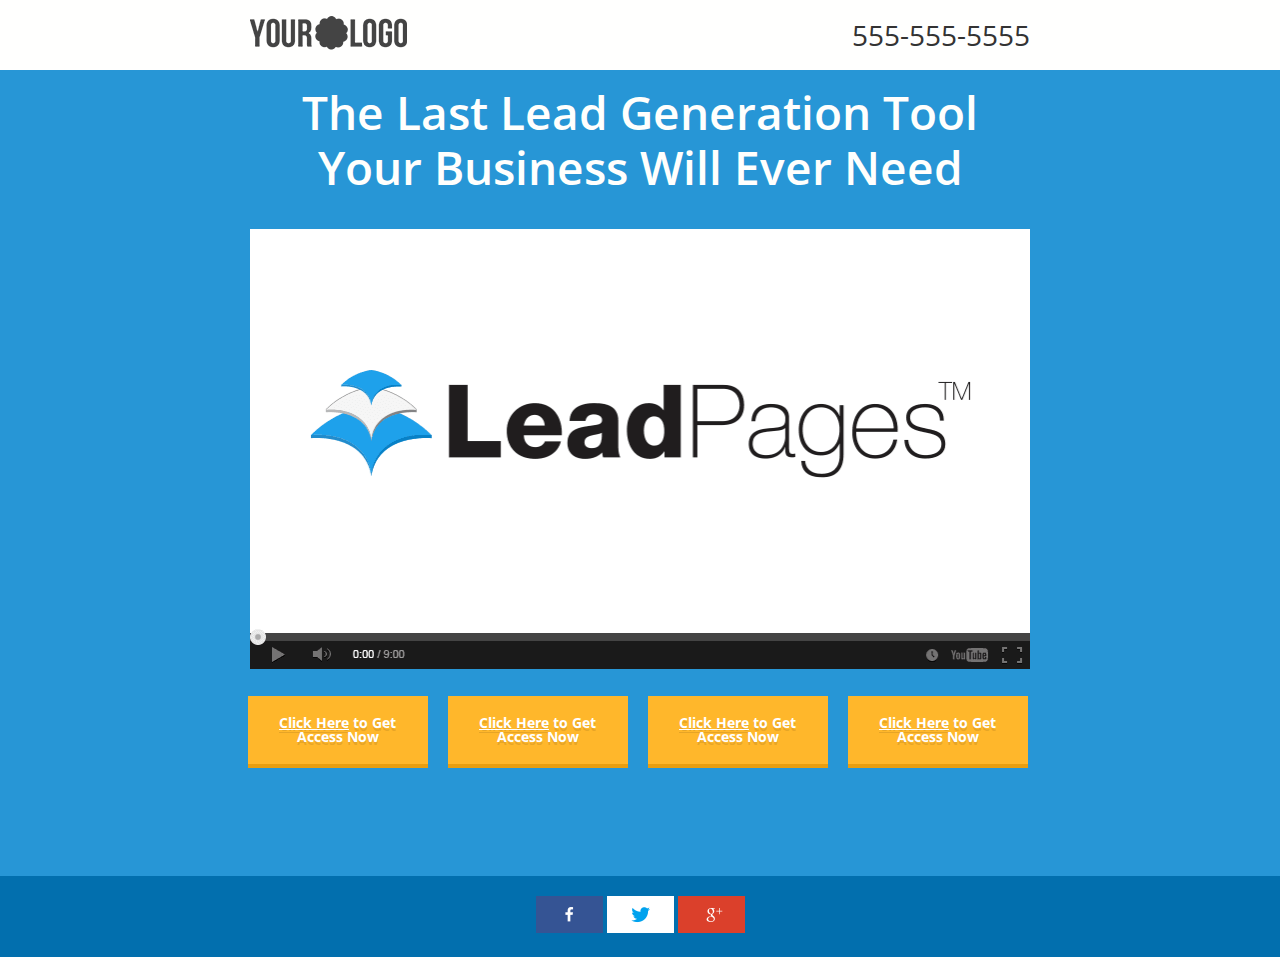
==== commit 81b7ec3f: "1" ====
--- a/index.html
+++ b/index.html
@@ -1,622 +1,91 @@
-<!doctype html>
-<!--[if lt IE 7 ]> <html lang="en" class="no-js ie6"> <![endif]-->
-<!--[if IE 7 ]>    <html lang="en" class="no-js ie7"> <![endif]-->
-<!--[if IE 8 ]>    <html lang="en" class="no-js ie8"> <![endif]-->
-<!--[if IE 9 ]>    <html lang="en" class="no-js ie9"> <![endif]-->
-<!--[if (gt IE 9)|!(IE)]><!-->
-<html lang="en" class="no-js">
-<!--<![endif]-->
-<head>
-	<title>Huymai</title>
+<!DOCTYPE html>
+<html>
+	<head>
+		<title></title>
+		<meta charset="utf-8">
+		<meta name="viewport" content="width=device-width, initial-scale=1, maximum-scale=1">
+		<link href="https://fonts.googleapis.com/css?family=Open+Sans:400italic,400,600,700" rel="stylesheet" type="text/css">
+		<link href="css/style.css" rel="stylesheet" type="text/css">
+		<script src="js/html5shiv.js" type="text/javascript"></script>
+		<script src="js/jquery.js" type="text/javascript"></script>
+		<script src="js/jquery-migrate.js" type="text/javascript"></script>
+		<script src="js/functions.js" type="text/javascript"></script>
+		<script src="js/get_cookie.js" type="text/javascript"></script>
+	</head>
+	<body onload="get_cookie()">
 
-	<meta charset="utf-8" />
-	<meta http-equiv="X-UA-Compatible" content="IE=edge,chrome=1" />
-	<meta name="viewport" content="width=device-width, initial-scale=1, maximum-scale=1" />
+	<div class="site-container">
 
-	<link href='http://fonts.googleapis.com/css?family=Open+Sans:300italic,400italic,600italic,700italic,400,700,600,300' rel='stylesheet' type='text/css' />
-	<link rel="stylesheet" href="css/bootstrap.css" type="text/css" media="screen" />
-	<link rel="stylesheet" href="css/magnific-popup.css" type="text/css" media="screen" />
-	<link rel="stylesheet" href="css/flexslider.css" type="text/css" media="screen" />
-	<link rel="stylesheet" href="css/jquery.bxslider.css" type="text/css" media="screen" />
+		<div class="site-header" id="site-header">
+			<div class="site-header-wrap">
+				<img src="img/placeholder-logo.png" id="site-header-image" class="site-header__logo">
+				<span id="site-header-phone" class="site-header__phone">555-555-5555</span>
+			</div>
+		</div>
 
-    <!-- REVOLUTION BANNER CSS SETTINGS -->
-    <link rel="stylesheet" type="text/css" href="css/fullwidth.css" media="screen" />
-	<link rel="stylesheet" type="text/css" href="css/settings.css" media="screen" />
+		<div class="section section-content" id="section-content">
 
-	<link rel="stylesheet" href="css/style.css" type="text/css" media="screen" />
-	<link rel="stylesheet" href="css/responsive.css" type="text/css" media="screen" />
+			<h1 class="title" id="section-content-title">The Last Lead Generation Tool Your Business Will Ever Need</h1>
+
+			<div class="video-wrap" id="section-content-video-wrap">
+
+				
+				<div class="video" id="section-content-video">
+
+					<img src="img/placeholder-video.png">
+
+				</div>
+			</div>
+
+			<div id="fade-in-container">
+
+				<div class="arrow">
+					<img src="img/arrow.png" id="section-content-arrow">
+				</div>
+
+				<a onclick="set_cookies1()" href="#/optin" class="button" id="section-content-button">
+					<u>Click Here</u> to Get Access Now
+				</a>
 
 
-	<script type="text/javascript" src="js/jquery.min.js"></script>
-	<script type="text/javascript" src="js/bootstrap.js"></script>
-	<script type="text/javascript" src="js/jquery.imagesloaded.min.js"></script>
-  	<script type="text/javascript" src="js/jquery.isotope.min.js"></script>
-	<script type="text/javascript" src="js/jquery.magnific-popup.min.js"></script>
-	<script type="text/javascript" src="js/jquery.flexslider.js"></script>
-	<script type="text/javascript" src="js/jquery.bxslider.min.js"></script>
-  	<script type="text/javascript" src="http://maps.google.com/maps/api/js?sensor=false"></script>
-	<script type="text/javascript" src="js/gmap3.min.js"></script>
-
-     <!-- jQuery KenBurn Slider  -->
-    <script type="text/javascript" src="js/jquery.themepunch.revolution.min.js"></script>
-	<script type="text/javascript" src="js/script.js"></script>
-	
-	
-<meta http-equiv="Content-Type" content="text/html; charset=utf-8" /></head>
-<body>
-
-	<!-- Container
-		    ================================================== -->
-	<div id="container">
-
-		<!-- Header
-		    ================================================== -->
-		<header class="clearfix">
-			<!-- Static navbar -->
-			<div class="navbar navbar-default navbar-fixed-top">
-				<div class="container">
-					<div class="navbar-header">
-						<button type="button" class="navbar-toggle" data-toggle="collapse" data-target=".navbar-collapse">
-							<span class="icon-bar"></span>
-							<span class="icon-bar"></span>
-							<span class="icon-bar"></span>
-						</button>
-						<a class="navbar-brand" href="#"><img alt="" src="" /></a>
-					</div>
-					<div class="navbar-collapse collapse">
-						<ul class="nav navbar-nav navbar-right">
-							<li><a class="home-nav active" href="#home">Home</a></li>
-							<li><a class="portfolio-nav" href="#portfolio">Portfolio</a></li>
-							<li><a class="services-nav" href="#services">Skill</a></li>
-							<li><a class="about-nav" href="#about">About</a></li>
-							<li><a class="contact-nav" href="#contact">Contact</a></li>
-						</ul>
-					</div>
-				</div>
-			</div>
-		</header>
-		<!-- End Header -->
-
-		<!-- home-section 
-			================================================== -->
-		<div class="section">
-			<div id="home">
-				<div id="slider">
-					<!--
-					#################################
-						- THEMEPUNCH BANNER -
-					#################################
-					-->
-
-					<div class="fullwidthbanner-container">
-						<div class="fullwidthbanner">
-							<ul>
-								<!-- THE FIRST SLIDE -->
-								<li data-transition="3dcurtain-vertical" data-slotamount="10" data-masterspeed="300">
-									<!-- THE MAIN IMAGE IN THE FIRST SLIDE -->
-									<img src="upload/slide1.jpg" />
-
-									<!-- THE CAPTIONS IN THIS SLDIE -->
-									<div class="caption large_text sfb" data-x="15" data-y="100" data-speed="600" data-start="1200" data-easing="easeOutExpo" data-end="7000" data-endspeed="300" data-endeasing="easeInSine">Hello and welcome to <span style="color: #ffd83d; font-weight: 700"> My Realm</span></div>
-
-									<div class="caption big_white sft stt" data-x="15" data-y="140" data-speed="500" data-start="1400" data-easing="easeOutExpo" data-end="7100" data-endspeed="300" data-endeasing="easeInSine">this is my personal website.</div>
-
-									<div class="caption randomrotate" data-x="15" data-y="192" data-speed="600" data-start="1600" data-easing="easeOutExpo" data-end="7300" data-endspeed="300" data-endeasing="easeInSine"><img src="images/slider-icons/slider-icon1.png" alt="Image 2" /></div>
-
-									<div class="caption randomrotate" data-x="145" data-y="192" data-speed="600" data-start="1800" data-easing="easeOutExpo" data-end="7400" data-endspeed="300" data-endeasing="easeInSine"><img src="images/slider-icons/slider-icon2.png" alt="Image 3" /></div>
-
-									<div class="caption randomrotate" data-x="275" data-y="192" data-speed="600" data-start="2000" data-easing="easeOutExpo" data-end="7500" data-endspeed="300" data-endeasing="easeInSine"><img src="images/slider-icons/slider-icon3.png" alt="Image 4" /></div>
-
-									<div class="caption randomrotate" data-x="415" data-y="192" data-speed="600" data-start="2300" data-easing="easeOutExpo" data-end="7600" data-endspeed="300" data-endeasing="easeInSine"><img src="images/slider-icons/slider-icon4.png" alt="Image 5" /></div>
-
-									<div class="caption randomrotate" data-x="560" data-y="300" data-speed="600" data-start="2700" data-easing="easeOutExpo" data-end="7800" data-endspeed="300" data-endeasing="easeInSine"><img src="images/slider-icons/arrow-big.png" alt="Image 6" /></div>
-
-									<div class="caption randomrotate" data-x="660" data-y="290" data-speed="700" data-start="3000" data-easing="easeOutExpo" data-end="7900" data-endspeed="300" data-endeasing="easeInSine"><img src="images/slider-icons/arrow-middle.png" alt="Image 7" /></div>
-
-									<div class="caption randomrotate" data-x="713" data-y="265" data-speed="600" data-start="3300" data-easing="easeOutExpo" data-end="8000" data-endspeed="300" data-endeasing="easeInSine"><img src="images/slider-icons/arrow-small.png" alt="Image 8" /></div>
-
-									<div class="caption randomrotate" data-x="785" data-y="117" data-speed="800" data-start="3700" data-easing="easeOutExpo" data-end="8300" data-endspeed="300" data-endeasing="easeInSine"><img src="images/slider-icons/ipad.png" alt="Image 9" /></div>
-
-									<div class="caption randomrotate" data-x="820" data-y="145" data-speed="600" data-start="4000" data-easing="easeOutExpo" data-end="8300" data-endspeed="300" data-endeasing="easeInSine"><img src="upload/photo-ipad.jpg" alt="Image 10" /></div>
-								</li>
-								<!-- THE second SLIDE -->
-								<li data-transition="papercut" data-slotamount="15" data-masterspeed="300">
-									<!-- THE MAIN IMAGE IN THE second SLIDE -->
-									<img src="upload/slide1.jpg" />
-
-									<!-- THE CAPTIONS IN THIS SLDIE -->
-									<div class="caption large_text sfb" data-x="15" data-y="100" data-speed="600" data-start="1200" data-easing="easeOutExpo" data-end="7000" data-endspeed="300" data-endeasing="easeInSine">Flat Style <span style="color: #ffd83d; font-weight: 700">  Design</span></div>
-
-									<div class="caption big_white sft stt" data-x="15" data-y="140" data-speed="500" data-start="1400" data-easing="easeOutExpo" data-end="7100" data-endspeed="300" data-endeasing="easeInSine"></div>
-
-									<div class="caption randomrotate" data-x="15" data-y="192" data-speed="600" data-start="1600" data-easing="easeOutExpo" data-end="7300" data-endspeed="300" data-endeasing="easeInSine"><img src="images/slider-icons/slider-icon5.png" alt="Image 2" /></div>
-
-									<div class="caption randomrotate" data-x="128" data-y="192" data-speed="600" data-start="1800" data-easing="easeOutExpo" data-end="7400" data-endspeed="300" data-endeasing="easeInSine"><img src="images/slider-icons/slider-icon6.png" alt="Image 3" /></div>
-
-									<div class="caption randomrotate" data-x="240" data-y="192" data-speed="600" data-start="2000" data-easing="easeOutExpo" data-end="7500" data-endspeed="300" data-endeasing="easeInSine"><img src="images/slider-icons/slider-icon7.png" alt="Image 4" /></div>
-
-									<div class="caption randomrotate" data-x="352" data-y="192" data-speed="600" data-start="2300" data-easing="easeOutExpo" data-end="7600" data-endspeed="300" data-endeasing="easeInSine"><img src="images/slider-icons/slider-icon8.png" alt="Image 5" /></div>
-
-									<div class="caption randomrotate" data-x="465" data-y="192" data-speed="600" data-start="2600" data-easing="easeOutExpo" data-end="7700" data-endspeed="300" data-endeasing="easeInSine"><img src="images/slider-icons/slider-icon9.png" alt="Image 5" /></div>
-
-									<div class="caption randomrotate" data-x="650" data-y="75" data-speed="800" data-start="3200" data-easing="easeOutExpo" data-end="8000" data-endspeed="300" data-endeasing="easeInSine"><img src="images/slider-icons/mac.png" alt="Image 9" /></div>
-
-									<div class="caption randomrotate" data-x="669" data-y="93" data-speed="600" data-start="3700" data-easing="easeOutExpo" data-end="8100" data-endspeed="300" data-endeasing="easeInSine"><img src="upload/photo-mac.jpg" alt="Image 10" /></div>
-								</li>
-								<!-- THE third SLIDE -->
-								<li data-transition="turnoff" data-slotamount="1" data-masterspeed="300">
-									<!-- THE MAIN IMAGE IN THE third SLIDE -->
-									<img src="upload/slide1.jpg" />
-
-									<div class="caption randomrotate" data-x="225" data-y="130" data-speed="600" data-start="800" data-easing="easeOutExpo" data-end="7300" data-endspeed="300" data-endeasing="easeInSine"><img src="images/slider-icons/slider-icon10.png" alt="Image 2" /></div>
-
-									<div class="caption randomrotate" data-x="360" data-y="130" data-speed="600" data-start="1100" data-easing="easeOutExpo" data-end="7400" data-endspeed="300" data-endeasing="easeInSine"><img src="images/slider-icons/slider-icon11.png" alt="Image 3" /></div>
-
-									<div class="caption randomrotate" data-x="488" data-y="130" data-speed="600" data-start="1400" data-easing="easeOutExpo" data-end="7500" data-endspeed="300" data-endeasing="easeInSine"><img src="images/slider-icons/slider-icon12.png" alt="Image 4" /></div>
-
-									<div class="caption randomrotate" data-x="615" data-y="130" data-speed="600" data-start="1700" data-easing="easeOutExpo" data-end="7600" data-endspeed="300" data-endeasing="easeInSine"><img src="images/slider-icons/slider-icon13.png" alt="Image 5" /></div>
-
-									<div class="caption randomrotate" data-x="750" data-y="130" data-speed="600" data-start="2000" data-easing="easeOutExpo" data-end="7700" data-endspeed="300" data-endeasing="easeInSine"><img src="images/slider-icons/slider-icon14.png" alt="Image 5" /></div>
-
-									<div class="caption randomrotate" data-x="877" data-y="130" data-speed="600" data-start="2300" data-easing="easeOutExpo" data-end="7700" data-endspeed="300" data-endeasing="easeInSine"><img src="images/slider-icons/slider-icon15.png" alt="Image 5" /></div>
-
-									<!-- THE CAPTIONS IN THIS SLDIE -->
-									<div class="caption large_text sfb" data-x="350" data-y="260" data-speed="600" data-start="3000" data-easing="easeOutExpo" data-end="8000" data-endspeed="300" data-endeasing="easeInSine"><span style="color: #ffd83d; font-weight: 700"> Clean, Simple, Elegant</span></div>
-
-									<div class="caption big_white sft stt" data-x="427" data-y="296" data-speed="500" data-start="3400" data-easing="easeOutExpo" data-end="8100" data-endspeed="300" data-endeasing="easeInSine"></div>
-
-									<div class="caption lfr medium_text" data-x="532" data-y="350" data-speed="600" data-start="3800" data-easing="easeOutExpo" data-end="8200" data-endspeed="300" data-endeasing="easeInSine"></div>
-								</li>
-							</ul>
-							<div class="tp-bannertimer tp-bottom"></div>
-						</div>
-					</div>
-				</div>
-				
-				<div class="home-posts">
-					<div class="container">
-						<div class="row">
-							<div class="col-md-4 home-post">
-								<a class="green" href="#"><img alt="" src="images/icon1.png" /></a>
-								<h2>Elegant</h2>
-								<p></p>
-							</div>
-							<div class="col-md-4 home-post">
-								<a class="red" href="#"><img alt="" src="images/icon2.png" /></a>
-								<h2>Simple</h2>
-								<p></p>
-							</div>
-							<div class="col-md-4 home-post">
-								<a class="yellow" href="#"><img alt="" src="images/icon3.png" /></a>
-								<h2>Innovative</h2>
-								<p></p>
-							</div>
-						</div>
-					</div>
-				</div>
-			</div>
-		</div>
-		<!-- End home -->
+				<a onclick="set_cookies2()" href="#/optin" class="button1" id="section-content-button">
+					<u>Click Here</u> to Get Access Now
+				</a>
 
 
-		<!-- portfolio-section 
-			================================================== -->
-		<div class="section">
-			<div id="portfolio" class="bg-color">
-				<div class="container">
-					<div class="title-section">
-						<h1>Recent Projects</h1>
-						
-					</div>
-					<ul class="filter">
-						<li><a href="#" class="active" data-filter="*">All Categories</a></li>
-						<li><a href="#" data-filter=".web-design">Web Design</a></li>
-						<li><a href="#" data-filter=".photography">Robotics</a></li>
-					</ul>
-
-					<div class="projects-container">
-						<div class="project-post web-design nature logo">
-							<img alt="" src="upload/1.jpg" />
-							<div class="project-content">
-								<div class="inner-project">
-									<h3>Helios.science</h3>
-									<span></span>
-									<a class="link-project" href="#first-popup">view project</a>								
-								</div>							
-							</div>
-						</div>
-						<div class="project-post nature photography business-card">
-							<img alt="" src="upload/2.jpg" />
-							<div class="project-content">
-								<div class="inner-project">
-									<h3>huymai.me</h3>
-									<span></span>
-									<a class="link-project" href="#first-popup1">view project</a>								
-								</div>						
-							</div>
-						</div>
-						<div class="project-post web-design photography">
-							<img alt="" src="upload/3.jpg" />
-							<div class="project-content">
-								<div class="inner-project">
-									<h3>Quadrabot</h3>
-									<span></span>
-									<a class="link-project" href="#first-popup2">view project</a>								
-								</div>							
-							</div>
-						</div>
-						<div class="project-post logo brochures business-card">
-							<img alt="" src="upload/4.jpg" />
-							<div class="project-content">
-								<div class="inner-project">
-									<h3>Mars Rover</h3>
-									<span></span>
-									<a class="link-project" href="#first-popup3">view project</a>								
-								</div>							
-							</div>
-						</div>
-						<div class="project-post photography logo business-card">
-							<img alt="" src="upload/5.jpg" />
-							<div class="project-content">
-								<div class="inner-project">
-									<h3>Beacon Tracker</h3>
-									<span></span>
-									<a class="link-project" href="#first-popup4">view project</a>								
-								</div>							
-							</div>
-						</div>											
-					</div>
-				</div>
-			</div>			
-		</div>
-		<!-- End portfolio -->
+				<a onclick="set_cookies3()" href="#/optin" class="button2" id="section-content-button">
+					<u>Click Here</u> to Get Access Now
+				</a>
 
 
-		<!-- services-section 
-			================================================== -->
-		<div class="section">
-			<div id="services">
-				<div class="container">
-					<div class="title-section">
-						<h1>SKILLS</h1>
-						
-					</div>
-					<div class="row who-we-are">
-						<div class="col-md-6">
-							<h2></h2>
-							<div class="progres-bar">
-								<div class="inner-progress photoshop">
-									<span>C++</span>
-								</div>
-							</div>
-							<div class="progres-bar">
-								<div class="inner-progress html">
-									<span>Python</span>
-								</div>
-							</div>
-							<div class="progres-bar">
-								<div class="inner-progress php">
-									<span>Javascript</span>
-								</div>
-							</div>
-							<div class="progres-bar">
-								<div class="inner-progress ruby">
-									<span>App Development</span>
-								</div>
-							</div>
-						</div>
-					</div>
-					
+				<a onclick="set_cookies4()" href="#/optin" class="button3" id="section-content-button">
+					<u>Click Here</u> to Get Access Now
+				</a>
+
+				
+
+			</div>
+
+		</div>
+
+		<div class="site-footer">
+
+			<div id="section-content-sharing" class="sharing">
+
+					<a href="#" id="section-content-sharing-facebook" data-service="facebook" class="share-button"><img src="img/facebook.gif"></a>
+
+					<a href="#" id="section-content-sharing-twitter" data-service="twitter" class="share-button"><img src="img/twitter.gif"></a>
+
+					<a href="#" id="section-content-sharing-google" data-service="google" class="share-button"><img src="img/google.gif"></a>
+
 				</div>
-			</div>			
+			
 		</div>
-		<!-- End services -->
+
+	</div>
 
 
-		<!-- about-section 
-			================================================== -->
-		<div class="section">
-			<div id="about" class="bg-color">
-				<div class="container">
-					<div class="title-section">
-						<h1>About Us</h1>
-						<p>Sup,I'm Huy. I am a back end developers and ocassionally the front end developer. I know how to do web development, app development, and sofwere engineer, but my passion lie in robotics. I am currently pursuing a bachelor of computer engineers at San Jose State University. In the future, I hope to spurs the robotics industry into new height.</p>
-					</div>
-					<div class="row team">
-						<div class="col-md-3">
-							<div class="team-member">
-								<img alt="" src="images/robot.png" />
-								<div class="team-cont">
-									<h3>Huy Mai</h3>
-									<span></span>
-									<ul class="social">
-										<li><a class="fb" href="#"></a></li>
-										<li><a class="twi" href="#"></a></li>
-										<li><a class="drib" href="#"></a></li>
-									</ul>
-								</div>
-							</div>
-						</div>									
-					</div>				
-				</div>
-			</div>			
-		</div>
-		<!-- End about -->
+	<script src="js/set_cookie.js" type="text/javascript"></script>
 
-		<!-- contact-section 
-			================================================== -->
-		<div class="section">
-			<div id="contact"  class="bg-color1" >
-				<div class="container">
-					<div class="title-section">
-						<h1>Get in Touch</h1>
-						<p>Need a project finish. Shoot me an email !!!</p>
-					</div>
-				</div>
-				<div class="container">
-					<div class="row contact-info">
-						<div class="col-md-6">
-							<h2>Contact Info</h2>
-							<ul>
-								<li><span class="label address">address:</span> <span class="label-information">2345 Story Rd, San Jose, CA 95122</span></li>
-								<li><span class="label phone">Phone:</span> <span class="label-information">(900) 1234 5678 900</span></li>
-								<li><span class="label e-mail">e-Mail:</span> <span class="label-information">kurst811@gmail.com</span></li>
-							</ul>
-						</div>
-						<div class="col-md-6">
-							<h2>Send us a message</h2>
-							<form id="contact-form" />
-								<div class="row">
-									<div class="col-md-6">
-										<input name="name" id="name" type="text" placeholder="name" />
-										<input name="mail" id="mail" type="text" placeholder="e-mail" />
-										<input name="subject" id="subject" type="text" placeholder="subject" />
-									</div>
-
-									<div class="col-md-6">
-										<textarea name="comment" id="comment" placeholder="message"></textarea>
-										<input type="submit" id="submit_contact" value="send message" />
-										<div id="msg" class="message"></div>
-									</div>
-								</div>
-							</form>						
-						</div>
-					</div>					
-			</div>
-		</div>
-		<!-- End contact -->
-
-		<!-- Footer
-		    ================================================== -->
-		<footer class="bg-color">
-			<div class="inner-footer">
-				<div class="container">
-					<div class="row">
-						<div class="col-md-7">
-							<p></p>
-						</div>
-						<div class="col-md-5">
-							<ul class="social-icons">
-								<li><a class="facebook" href="#"></a></li>
-								<li><a class="rss" href="#"></a></li>
-								<li><a class="youtube" href="#"></a></li>
-								<li><a class="twitter" href="#"></a></li>
-								<li><a class="google" href="#"></a></li>
-							</ul>
-						</div>
-					</div>
-				</div>
-			</div>
-		</footer>
-		<!-- End Footer -->
-
-	</div>
-	<!-- End Container -->
-	
-	<!-- Contents of first window -->
-	<div id="first-popup" class="mfp-hide white-popup">
-		<div class="some-element">
-			<div class="flexslider">
-			    <ul class="slides">
-					<li>
-						<img alt="" src="upload/single-project/1.jpg" />
-					</li>
-					<li>
-						<img alt="" src="upload/single-project/2.jpg" />
-					</li>
-					<li>
-						<img alt="" src="upload/single-project/3.jpg" />
-					</li>
-				</ul>
-			</div>
-			<h2>Useful Seo Icons</h2>
-			<p>In construction.</p>
-			
-		</div>
-	</div>
-
-	<div id="first-popup1" class="mfp-hide white-popup">
-		<div class="some-element">
-			<div class="flexslider">
-			    <ul class="slides">
-					<li>
-						<img alt="" src="upload/single-project/1.jpg" />
-					</li>
-					<li>
-						<img alt="" src="upload/single-project/2.jpg" />
-					</li>
-					<li>
-						<img alt="" src="upload/single-project/3.jpg" />
-					</li>
-				</ul>
-			</div>
-			
-			<h2>Useful Seo Icons</h2>
-			<p>work hard</p>
-			
-		</div>
-	</div>
-
-	<div id="first-popup2" class="mfp-hide white-popup">
-		<div class="some-element">
-			<div class="flexslider">
-			    <ul class="slides">
-					<li>
-						<img alt="" src="upload/single-project/1.jpg" />
-					</li>
-					<li>
-						<img alt="" src="upload/single-project/2.jpg" />
-					</li>
-					<li>
-						<img alt="" src="upload/single-project/3.jpg" />
-					</li>
-				</ul>
-			</div>
-			
-			<h2>Useful Seo Icons</h2>
-			<p>work hard</p>
-			
-		</div>
-	</div>
-
-	<div id="first-popup3" class="mfp-hide white-popup">
-		<div class="some-element">
-			<div class="flexslider">
-			    <ul class="slides">
-					<li>
-						<img alt="" src="upload/single-project/1.jpg" />
-					</li>
-					<li>
-						<img alt="" src="upload/single-project/2.jpg" />
-					</li>
-					<li>
-						<img alt="" src="upload/single-project/3.jpg" />
-					</li>
-				</ul>
-			</div>
-			
-			<h2>Useful Seo Icons</h2>
-			<p>work hard</p>
-			
-		</div>
-	</div>
-
-	<div id="first-popup4" class="mfp-hide white-popup">
-		<div class="some-element">
-			<div class="flexslider">
-			    <ul class="slides">
-					<li>
-						<img alt="" src="upload/single-project/1.jpg" />
-					</li>
-					<li>
-						<img alt="" src="upload/single-project/2.jpg" />
-					</li>
-					<li>
-						<img alt="" src="upload/single-project/3.jpg" />
-					</li>
-				</ul>
-			</div>
-			
-			<h2>Useful Seo Icons</h2>
-			<p>work hard</p>
-			
-		</div>
-	</div>
-
-	<!--
-	##############################
-	 - ACTIVATE THE BANNER HERE -
-	##############################
-	-->
-	<script type="text/javascript">
-
-		var tpj=jQuery;
-		tpj.noConflict();
-
-		tpj(document).ready(function() {
-
-		if (tpj.fn.cssOriginal!=undefined)
-			tpj.fn.css = tpj.fn.cssOriginal;
-
-			var api = tpj('.fullwidthbanner').revolution(
-				{
-					delay:9000,
-					startwidth:1170,
-					startheight:500,
-
-					onHoverStop:"on",						// Stop Banner Timet at Hover on Slide on/off
-
-					thumbWidth:100,							// Thumb With and Height and Amount (only if navigation Tyope set to thumb !)
-					thumbHeight:50,
-					thumbAmount:3,
-
-					hideThumbs:0,
-					navigationType:"no",				// bullet, thumb, none
-					navigationArrows:"solo",				// nexttobullets, solo (old name verticalcentered), none
-
-					navigationStyle:"round",				// round,square,navbar,round-old,square-old,navbar-old, or any from the list in the docu (choose between 50+ different item), custom
-
-
-					navigationHAlign:"center",				// Vertical Align top,center,bottom
-					navigationVAlign:"bottom",					// Horizontal Align left,center,right
-					navigationHOffset:30,
-					navigationVOffset:-40,
-
-					soloArrowLeftHalign:"left",
-					soloArrowLeftValign:"center",
-					soloArrowLeftHOffset:20,
-					soloArrowLeftVOffset:0,
-
-					soloArrowRightHalign:"right",
-					soloArrowRightValign:"center",
-					soloArrowRightHOffset:20,
-					soloArrowRightVOffset:0,
-
-					touchenabled:"on",						// Enable Swipe Function : on/off
-
-
-					stopAtSlide:-1,							// Stop Timer if Slide "x" has been Reached. If stopAfterLoops set to 0, then it stops already in the first Loop at slide X which defined. -1 means do not stop at any slide. stopAfterLoops has no sinn in this case.
-					stopAfterLoops:-1,						// Stop Timer if All slides has been played "x" times. IT will stop at THe slide which is defined via stopAtSlide:x, if set to -1 slide never stop automatic
-
-					hideCaptionAtLimit:0,					// It Defines if a caption should be shown under a Screen Resolution ( Basod on The Width of Browser)
-					hideAllCaptionAtLilmit:0,				// Hide all The Captions if Width of Browser is less then this value
-					hideSliderAtLimit:0,					// Hide the whole slider, and stop also functions if Width of Browser is less than this value
-
-
-					fullWidth:"on",
-
-					shadow:1								//0 = no Shadow, 1,2,3 = 3 Different Art of Shadows -  (No Shadow in Fullwidth Version !)
-
-				});
-
-
-				// TO HIDE THE ARROWS SEPERATLY FROM THE BULLETS, SOME TRICK HERE:
-				// YOU CAN REMOVE IT FROM HERE TILL THE END OF THIS SECTION IF YOU DONT NEED THIS !
-					api.bind("revolution.slide.onloaded",function (e) {
-
-
-						jQuery('.tparrows').each(function() {
-							var arrows=jQuery(this);
-
-							var timer = setInterval(function() {
-
-								if (arrows.css('opacity') == 1 && !jQuery('.tp-simpleresponsive').hasClass("mouseisover"))
-								  arrows.fadeOut(300);
-							},3000);
-						})
-
-						jQuery('.tp-simpleresponsive, .tparrows').hover(function() {
-							jQuery('.tp-simpleresponsive').addClass("mouseisover");
-							jQuery('body').find('.tparrows').each(function() {
-								jQuery(this).fadeIn(300);
-							});
-						}, function() {
-							if (!jQuery(this).hasClass("tparrows"))
-								jQuery('.tp-simpleresponsive').removeClass("mouseisover");
-						})
-					});
-				// END OF THE SECTION, HIDE MY ARROWS SEPERATLY FROM THE BULLETS
-			});
-	</script>
-</body>
+	</body>
 </html>--- a/css/style.css
+++ b/css/style.css
@@ -1,1545 +1,274 @@
-
-/*-------------------------------------------------------*/
-/* 1. Isotope filtering
-/*-------------------------------------------------------*/
-.isotope-item {
-    z-index: 2;
-}
-.isotope-hidden.isotope-item {
-    pointer-events: none;
-    z-index: 1;
-}
-.isotope, .isotope .isotope-item {/* change duration value to whatever you like */
-    -webkit-transition-duration: 0.8s;
-    -moz-transition-duration: 0.8s;
-    transition-duration: 0.8s;
-}
-.isotope {
-    -webkit-transition-property: height, width;
-    -moz-transition-property: height, width;
-    transition-property: height, width;
-}
-.isotope .isotope-item {
-    -webkit-transition-property: -webkit-transform, opacity;
-    -moz-transition-property:-moz-transform, opacity;
-    transition-property:transform, opacity;
-}
-
-/*-------------------------------------------------*/
-/* =  Header
-/*-------------------------------------------------*/
-
-.navbar {
-	margin-bottom: 0;
-    background: #2d3e50 !important;
-    box-shadow: none;
-    -webkit-box-shadow: none;
-    -moz-box-shadow: none;
-    -o-box-shadow: none;
-    border: none !important;
-}
-
-.navbar-brand {
-    padding: 28px 15px;
-}
-
-.navbar-nav {
-    margin-top: 25px;
-    margin-bottom: 25px;
-}
-
-.navbar-default .navbar-nav > li > a {
-    color: #fff;
-    font-size: 16px;
-    font-family: 'Open Sans', sans-serif;
-    font-weight: 300;
-    padding: 14px 15px 14px 46px;
-    border: 1px solid #3e4e5e;
-    border-radius: 5px;
-    -webkit-border-radius: 5px;
-    -moz-border-radius: 5px;
-    -o-border-radius: 5px;
-    transition: all 0.17s ease-in-out;
-    -moz-transition: all 0.17s ease-in-out;
-    -webkit-transition: all 0.17s ease-in-out;
-    -o-transition: all 0.17s ease-in-out;
-}
-
-.navbar-default .navbar-nav > li > a.home-nav {
-    background: url(../images/home.png) 15px center no-repeat;
-}
-
-.navbar-default .navbar-nav > li > a.portfolio-nav {
-    background: url(../images/portfolio.png) 15px center no-repeat;
-}
-
-.navbar-default .navbar-nav > li > a.services-nav {
-    background: url(../images/services.png) 15px center no-repeat;
-}
-
-.navbar-default .navbar-nav > li > a.testimonials-nav {
-    background: url(../images/testimonials.png) 15px center no-repeat;
-}
-
-.navbar-default .navbar-nav > li > a.about-nav {
-    background: url(../images/about.png) 15px center no-repeat;
-}
-
-.navbar-default .navbar-nav > li > a.contact-nav {
-    background: url(../images/contact.png) 15px center no-repeat;
-}
-
-.navbar-default .navbar-nav > li > a:hover {
-    color: #fff;
-    background-color: #334455;
-}
-
-.navbar-default .navbar-nav > li > a.home-nav.active {
-    background: #1abc9c url(../images/home-active.png) 15px center no-repeat;
-}
-
-.navbar-default .navbar-nav > li > a.portfolio-nav.active {
-    background: #1abc9c url(../images/portfolio-active.png) 15px center no-repeat;
-}
-
-.navbar-default .navbar-nav > li > a.services-nav.active {
-    background: #1abc9c url(../images/services-active.png) 15px center no-repeat;
-}
-
-.navbar-default .navbar-nav > li > a.testimonials-nav.active {
-    background: #1abc9c url(../images/testimonials-active.png) 15px center no-repeat;
-}
-
-.navbar-default .navbar-nav > li > a.about-nav.active {
-    background: #1abc9c url(../images/about-active.png) 15px center no-repeat;
-}
-
-.navbar-default .navbar-nav > li > a.contact-nav.active {
-    background: #1abc9c url(../images/contact-active.png) 15px center no-repeat;
-}
-
-.navbar-default .navbar-nav > li {
-    margin-left: 10px;
-}
-
-.navbar-default .navbar-nav > li:first-child {
-    margin-left: 0px;
-}
-
-/*-------------------------------------------------*/
-/* =  General code
-/*-------------------------------------------------*/
-
-p {
-    color: #b9b9b9;
-    font-size: 17px;
-    font-family: 'Open Sans', sans-serif;
-    line-height: 28px;
-    margin-bottom: 10px;
-}
-
-h1 {
-    color: #000000;
-    font-size: 38px;
-    font-family: 'Open Sans', sans-serif;
-    font-weight: 700;
-    text-transform: uppercase;
-    margin: 0;
-    margin-bottom: 15px;
-}
-
-h2 {
-    font-size: 22px;
-    font-family: 'Open Sans', sans-serif;
-    font-weight: 700;
-    text-transform: uppercase;
-    color: #000000;
-    margin: 0;
-    margin-bottom: 10px;
-}
-
-.bg-color p,
-.bg-color h1 {
-    color: #ffffff;
-}
-
-ul {
-    margin: 0;
-    padding: 0;
-}
-
-ul li {
-    list-style: none;
-}
-
-a,
-a:hover {
-    text-decoration: none;
-}
-
-/*-------------------------------------------------*/
-/* =  content - home section
-/*-------------------------------------------------*/
-
-#home {
-    margin-top: 98px;
-}
-
-.home-posts {
-    margin-top: 60px;
-    text-align: center;
-}
-
-.home-post {
-    margin-bottom: 45px;
-}
-
-.home-post a {
-    position: relative;
-    display: inline-block;
-    border: 1px solid #f2f2f2;
-    border-radius: 50%;
-    -webkit-border-radius: 50%;
-    -moz-border-radius: 50%;
-    -o-border-radius: 50%;
-    width: 136px;
-    height: 136px;
-    margin-bottom: 50px;
-    transition: all 0.17s ease-in-out;
-    -moz-transition: all 0.17s ease-in-out;
-    -webkit-transition: all 0.17s ease-in-out;
-    -o-transition: all 0.17s ease-in-out;
-}
-
-.home-post a img {
-    margin-top: 35px;
-    transition: all 0.25s ease-in-out;
-    -moz-transition: all 0.25s ease-in-out;
-    -webkit-transition: all 0.25s ease-in-out;
-    -o-transition: all 0.25s ease-in-out;
-}
-
-.home-post a:hover img {
-    -webkit-transform: rotate(360deg);
-    -moz-transform: rotate(360deg);
-    -o-transform: rotate(360deg);
-    -ms-transform: rotate(360deg);
-    transform: rotate(360deg);
-}
-
-.home-post a:after {
-    content: '';
-    position: absolute;
-    width: 166px;
-    height: 166px;
-    top: -16px;
-    left: -16px;
-    border: 1px solid #f2f2f2;
-    border-radius: 50%;
-    -webkit-border-radius: 50%;
-    -moz-border-radius: 50%;
-    -o-border-radius: 50%;
-}
-
-.home-post a.green:hover {
-    border: 1px solid #1abc9c;
-}
-
-.home-post a.red:hover {
-    border: 1px solid #e74c3c;
-}
-
-.home-post a.yellow:hover {
-    border: 1px solid #f1c40f;
-}
-
-/*-------------------------------------------------*/
-/* =  content - portfolio section
-/*-------------------------------------------------*/
-
-.bg-color {
-    background: #c0392b;
-}
-
-.title-section {
-    padding-top: 60px;
-    text-align: center;
-    max-width: 650px;
-    margin: 0 auto;
-}
-
-ul.filter {
-    text-align: center;
-    margin-bottom: 10px;
-    margin-top: 15px;
-}
-
-ul.filter li {
-    display: inline-block;
-    float: left\0/;
-    margin-left: 7px;
-    margin-bottom: 10px;
-}
-
-ul.filter li:first-child {
-    margin-left: 0px;
-}
-
-ul.filter li a {
-    display: inline-block;
-    color: #fff;
-    font-size: 16px;
-    font-family: 'Open Sans', sans-serif;
-    font-weight: 300;
-    padding: 13px 18px;
-    border: 1px solid #fff;
-    border-radius: 4px;
-    -webkit-border-radius: 4px;
-    -moz-border-radius: 4px;
-    -o-border-radius: 4px;
-    transition: all 0.17s ease-in-out;
-    -moz-transition: all 0.17s ease-in-out;
-    -webkit-transition: all 0.17s ease-in-out;
-    -o-transition: all 0.17s ease-in-out;
-}
-
-ul.filter li a:hover {
-    background: rgba(255,255,255, 0.2);
-    background: rgb(255,255,255)\0/;
-}
-
-ul.filter li a.active {
-    background: #fff;
-    color: #1abc9c;
-}
-
-.projects-container {
-    width: 1170px;
-    margin-left: -15px;
-    margin-bottom: 45px;
-}
-
-.project-post {
-    margin: 15px;
-    width: 262px;
-    position: relative;
-}
-
-.project-post img {
-    width: 100%;
-    position: relative;
-    z-index: 2;
-    transition: all 0.3s ease-in-out;
-    -moz-transition: all 0.3s ease-in-out;
-    -webkit-transition: all 0.3s ease-in-out;
-    -o-transition: all 0.3s ease-in-out;
-}
-
-.project-content {
-    position: absolute;
-    width: 100%;
-    height: 100%;
-    background: #2c3f52;
-    top: 0;
-    left: 0;
-    transition: all 0.3s ease-in-out;
-    -moz-transition: all 0.3s ease-in-out;
-    -webkit-transition: all 0.3s ease-in-out;
-    -o-transition: all 0.3s ease-in-out;
-}
-
-.project-post:hover img {
-    transform: translateY(-50px) scale(0);
-    -webkit-transform: translateY(-50px) scale(0);
-    -moz-transform: translateY(-50px) scale(0);
-    -o-transform: translateY(-50px) scale(0);
-}
-
-.inner-project {
-    text-align: center;
-    position: absolute;
-    width: 100%;
-    top: 50%;
-    margin-top: -38px;
-}
-
-.inner-project h3 {
-    color: #fff;
-    font-size: 14px;
-    font-family: 'Open Sans', sans-serif;
-    font-weight: 700;
-    margin: 0;
-    margin-bottom: 4px;
-}
-
-.inner-project span {
-    display: block;
-    color: #1abc9c;
-    font-size: 14px;
-    font-family: 'Open Sans', sans-serif;
-    font-weight: 300;
-    margin-bottom: 12px;
-}
-
-.inner-project a.link-project {
-    color: #fff;
-    font-size: 13px;
-    font-family: 'Open Sans', sans-serif;
-    font-weight: 300;
-    margin-bottom: 15px;
-    padding: 6px 10px;
-    border: 1px solid #fff;
-    border-radius: 4px;
-    -webkit-border-radius: 4px;
-    -moz-border-radius: 4px;
-    -o-border-radius: 4px;
-    transition: all 0.17s ease-in-out;
-    -moz-transition: all 0.17s ease-in-out;
-    -webkit-transition: all 0.17s ease-in-out;
-    -o-transition: all 0.17s ease-in-out;
-}
-
-.inner-project a.link-project:hover {
-    background: rgba(255,255,255, 0.2);
-    background: rgb(255,255,255)\0/;
-}
-
-.white-popup {
-    position: relative;
-    padding: 40px 0;
-    width: auto;
-    max-width: 800px;
-    margin: 20px auto;
-}
-
-.some-element {
-    background: #FFF;
-    padding: 48px;
-}
-
-.mfp-close-btn-in .mfp-close {
-    color: #fff !important;
-    width: 16px;
-}
-
-.last-row {
-    text-align: center;
-    font-weight: 700;
-}
-
-.white-popup p {
-    font-size: 13px;
-    line-height: 24px;
-    margin-bottom: 20px;    
-}
-
-/*-------------------------------------------------*/
-/* =  content - services section
-/*-------------------------------------------------*/
-
-/* General grid styles */
-.cbp-ig-grid {
-    list-style: none;
-    padding: 45px 0 45px 0;
-    margin: 0;
-}
- 
-/* Clear floats */
-.cbp-ig-grid:before, 
-.cbp-ig-grid:after { 
-    content: " "; 
-    display: table; 
-}
- 
-.cbp-ig-grid:after { 
-    clear: both; 
-}
- 
-/* grid item */
-.cbp-ig-grid li {
-    width: 33.3%;
-    float: left;
-    height: 304px;
-    text-align: center;
-    border-top: 1px solid #dddddd;
-}
- 
-.cbp-ig-grid li:nth-child(-n+3){
-    border-top: none;
-}
- 
-.cbp-ig-grid li:nth-child(3n-1),
-.cbp-ig-grid li:nth-child(3n-2) {
-    box-shadow: 1px 0 0 #ddd;
-}
- 
-/* anchor style */
-.cbp-ig-grid li > a {
-    display: block;
-    height: 100%;
-    color: #1abc9c;
-    -webkit-transition: background 0.2s;
-    -moz-transition: background 0.2s;
-    transition: background 0.2s;
-}
- 
-/* the icon with pseudo class for icon font */
-.cbp-ig-icon {
-    padding: 50px 0 0 0;
-    height: 190px;
-    display: block;
-    -webkit-transition: -webkit-transform 0.2s;
-    transition: -moz-transform 0.2s;
-    transition: transform 0.2s;
-}
- 
-.cbp-ig-icon:before {
-    font-size: 14em;
-    speak: none;
-    font-style: normal;
-    font-weight: normal;
-    font-variant: normal;
-    text-transform: none;
-    line-height: 1;
-    -webkit-font-smoothing: antialiased;
-}
-
-.cbp-ig-icon-cloud {
-    background: url(../images/services1.png) center center no-repeat;
-}
-
-.cbp-ig-icon-lovely {
-    background: url(../images/services2.png) center center no-repeat;
-}
-
-.cbp-ig-icon-support {
-    background: url(../images/services3.png) center center no-repeat;
-}
-
-.cbp-ig-icon-form {
-    background: url(../images/services4.png) center center no-repeat;
-}
-
-.cbp-ig-icon-friendly {
-    background: url(../images/services5.png) center center no-repeat;
-}
-
-.cbp-ig-icon-coustomizable {
-    background: url(../images/services6.png) center center no-repeat;
-}
-
-.cbp-ig-grid a:hover .cbp-ig-icon-cloud {
-    background: url(../images/services1-active.png) center center no-repeat;
-}
-
-.cbp-ig-grid a:hover .cbp-ig-icon-lovely {
-    background: url(../images/services2-active.png) center center no-repeat;
-}
-
-.cbp-ig-grid a:hover .cbp-ig-icon-support {
-    background: url(../images/services3-active.png) center center no-repeat;
-}
-
-.cbp-ig-grid a:hover .cbp-ig-icon-form {
-    background: url(../images/services4-active.png) center center no-repeat;
-}
-
-.cbp-ig-grid a:hover .cbp-ig-icon-friendly {
-    background: url(../images/services5-active.png) center center no-repeat;
-}
-
-.cbp-ig-grid a:hover .cbp-ig-icon-coustomizable {
-    background: url(../images/services6-active.png) center center no-repeat;
-}
- 
-/* title element */
-.cbp-ig-grid .cbp-ig-title {
-    margin: 0px 0 10px 0;
-    padding: 10px 0 0 0;
-    font-size: 1.8em;
-    position: relative;
-    -webkit-transition: -webkit-transform 0.2s;
-    -moz-transition: -moz-transform 0.2s;
-    transition: transform 0.2s;
-}
- 
-.cbp-ig-grid .cbp-ig-title:before {
-    content: '';
-    position: absolute;
-    background: #1abc9c;
-    width: 80px;
-    height: 6px;
-    top: 0px;
-    left: 50%;
-    margin: -20px 0 0 -40px;
-    -webkit-transition: margin-top 0.2s; /* top or translate does not seem to work in Firefox */
-    -moz-transition: margin-top 0.2s;
-    transition: margin-top 0.2s;
-}
- 
-.cbp-ig-grid .cbp-ig-category {
-    text-transform: uppercase;
-    display: inline-block;
-    font-size: 1em;
-    letter-spacing: 1px;
-    color: #fff;
-    -webkit-transform: translateY(10px);
-    -moz-transform: -moz-translateY(10px);
-    -ms-transform: -ms-translateY(10px);
-    transform: translateY(10px);
-    opacity: 0;
-    -webkit-transition: -webkit-transform 0.3s, opacity 0.2s;
-    -moz-transition: -moz-transform 0.3s, opacity 0.2s;
-    -webkit-transition: transform 0.3s, opacity 0.2s;
-}
- 
-.cbp-ig-grid li:hover .cbp-ig-category,
-.touch .cbp-ig-grid li .cbp-ig-category {
-    opacity: 1;
-    -webkit-transform: translateY(0px);
-    -moz-transform: translateY(0px);
-    -ms-transform: translateY(0px);
-    transform: translateY(0px);
-}
- 
-/* Hover styles */
- 
-.cbp-ig-grid li > a:hover {
-    background: #1abc9c;
-}
- 
-.cbp-ig-grid li > a:hover .cbp-ig-icon {
-    -webkit-transform: translateY(10px);
-    -moz-transform: translateY(10px);
-    -ms-transform: translateY(10px);
-    transform: translateY(10px);
-}
- 
-.cbp-ig-grid li > a:hover .cbp-ig-icon:before,
-.cbp-ig-grid li > a:hover .cbp-ig-title {
-    color: #fff;
-}
- 
-.cbp-ig-grid li > a:hover .cbp-ig-title {
-    font-family: 'Open Sans', sans-serif;
-    font-weight: 700;
-    -webkit-transform: translateY(-30px);
-    -moz-transform: translateY(-30px);
-    -ms-transform: translateY(-30px);
-    transform: translateY(-30px);
-}
- 
-.cbp-ig-grid li > a:hover .cbp-ig-title:before {
-    background: #fff;
-    margin-top: 50px;
-}
-
-/*-------------------------------------------------*/
-/* =  content - testimonials section
-/*-------------------------------------------------*/
-
-.bxslider p {
-    font-size: 20px;
-    font-family: 'georgia';
-    font-style: italic;
-    margin-bottom: 20px;
-}
-
-.bxslider img {
-    border-radius: 50%;
-    -webkit-border-radius: 50%;
-    -moz-border-radius: 50%;
-    -o-border-radius: 50%;
-    border: 10px solid #17a98c;
-    margin-bottom: 15px;
-}
-
-.bxslider span {
-    color: #fff;
-    display: block;
-    font-size: 15px;
-    font-family: 'Open Sans', sans-serif;
-    font-weight: 700;
-    font-style: normal !important;
-    margin-bottom: 12px;    
-}
-
-/*-------------------------------------------------*/
-/* =  content - about section
-/*-------------------------------------------------*/
-
-.team {
-    margin-top: 30px;
-    margin-bottom: 40px;
-    clear: both;
-    width: 100%;
-    height: 100px;
-    margin-left: 38%;
-}
-
-.team-member {
-    padding: 40px 30px 30px;
-    border: 1px solid #e5e5e5;
-    border-radius: 50px;
-    -webkit-border-radius: 50px;
-    -moz-border-radius: 50px;
-    -o-border-radius: 50px;
-    background: #fff;
-    position: relative;
-    margin-bottom: 30px;
-
-    text-align: center;
-    overflow: hidden;
-    min-height: 403px;
-    transition: all 0.17s ease-in-out;
-    -moz-transition: all 0.17s ease-in-out;
-    -webkit-transition: all 0.17s ease-in-out;
-    -o-transition: all 0.17s ease-in-out;
-}
-
-.team-member:hover {
-    background: #1abc9c;
-    border: none;
-}
-
-.team-member img {
-    border: 10px solid #e5e5e5;
-    border-radius: 50%;
-    -webkit-border-radius: 50%;
-    -moz-border-radius: 50%;
-    -o-border-radius: 50%;
-    margin-bottom: 20px;
-    max-width: 100%;
-}
-
-.team-member h3 {
-    font-size: 18px;
-    font-family: 'Open Sans', sans-serif;
-    font-weight: 700;
-    text-transform: uppercase;
-    color: #000000;
-    margin: 0;
-    margin-bottom: 2px;
-}
-
-.team-member span {
-    display: inline-block;
-    font-size: 11px;
-    font-family: 'Open Sans', sans-serif;
-    text-transform: uppercase;
-    color: #000000;
-    margin-bottom: 20px;
-}
-
-.team-member:hover h3,
-.team-member:hover span {
-    color: #fff;
-}
-
-ul.social li {
-    display: inline-block;
-    float: left\0/;
-}
-
-ul.social li a {
-    display: inline-block;
-    width: 44px;
-    height: 44px;
-    border-radius: 5px;
-    -webkit-border-radius: 5px;
-    -moz-border-radius: 5px;
-    -o-border-radius: 5px;
-    transition: all 0.17s ease-in-out;
-    -moz-transition: all 0.17s ease-in-out;
-    -webkit-transition: all 0.17s ease-in-out;
-    -o-transition: all 0.17s ease-in-out;
-}
-
-ul.social li a.fb {
-    background: #597ac7 url(../images/facebook.png) center center no-repeat;
-}
-
-ul.social li a.twi {
-    background: #5bbcec url(../images/twitter.png) center center no-repeat;
-}
-
-ul.social li a.drib {
-    background: #d97ba5 url(../images/dribble.png) center center no-repeat;
-}
-
-ul.social li a:hover {
-    opacity: 0.8;
-}
-
-.who-we-are {
-    margin-bottom: 25px;
-    width: 100%;
-}
-
-.who-we-are h2 {
-    font-size: 24px;
-    text-transform: capitalize;
-    margin-bottom: 18px;
-}
-
-.who-we-are p {
-    margin-bottom: 30px;
-}
-
-.progres-bar {
-    background: #1a5557;
-    border-radius: 50px;
-    -webkit-border-radius: 50px;
-    -moz-border-radius: 50px;
-    -o-border-radius: 50px;
-    margin-bottom: 15px;
-    overflow: hidden;
-    margin-left: 50%;
-    width: 100%;
-}
-
-.progres-bar .inner-progress {
-    padding: 12px 20px;
-    background: #49c9b0;
-}
-
-.progres-bar .inner-progress.photoshop {
-    width: 90%;
-}
-
-.progres-bar .inner-progress.html {
-    width: 80%;
-}
-
-.progres-bar .inner-progress.php {
-    width: 40%;
-}
-
-.progres-bar .inner-progress.ruby {
-    width: 70%;
-}
-
-.progres-bar .inner-progress span {
-    color: #fff;
-    font-size: 13px;
-    font-family: 'Open Sans', sans-serif;
-}
-
-/*-------------------------------------------------*/
-/* =  content - contact section
-/*-------------------------------------------------*/
-
-.map {
-    width: 100%;
-    height: 278px;
-    -webkit-filter: grayscale(100%);
-    -moz-filter: grayscale(100%);
-    -ms-filter: grayscale(100%);
-    -o-filter: grayscale(100%);
-    filter: grayscale(100%);
-    filter: gray; /* IE 6-9 */
-    margin-top: 20px;
-}
-
-.contact-info {
-    margin-top: 55px;
-    margin-bottom: 40px;
-}
-
-.contact-info h2 {
-    color: #fff;
-    font-size: 26px;
-    margin-bottom: 25px;
-    text-transform: inherit;
-}
-
-.contact-info ul li {
-    margin-bottom: 20px;
-}
-
-.contact-info ul li span.label {
-    color: #fff;
-    font-size: 17px;
-    font-family: 'Open Sans', sans-serif;
-    font-weight: 300;
-    border: 1px solid #fff;
-    display: inline-block;
-    padding: 11px 13px 11px 36px;
-    margin-right: -4px;
-    margin-bottom: -1px;
-    border-radius: 0px;
-    -webkit-border-radius: 0px;
-    -moz-border-radius: 0px;
-    -o-border-radius: 0px;
-}
-
-.contact-info ul li span.label.address {
-    background: url('../images/address.png') 13px center no-repeat;
-}
-
-.contact-info ul li span.label.phone {
-    background: url('../images/phone.png') 13px center no-repeat;
-}
-
-.contact-info ul li span.label.e-mail {
-    background: url('../images/address.png') 13px center no-repeat;
-}
-
-.contact-info ul li span.label-information {
-    color: #fff;
-    font-size: 15px;
-    font-family: 'Open Sans', sans-serif;
-    display: inline-block;
-    padding: 10px;
-    background: rgba(0,0,0,0.1);
-}
-
-#contact-form input[type="text"],
-#contact-form textarea {
-    color: #fff;
-    font-size: 14px;
-    font-family: 'Open Sans', sans-serif;
-    font-weight: 300;
-    background: transparent;
-    border: 1px solid #fff;
-    border-radius: 0px;
-    -webkit-border-radius: 0px;
-    -moz-border-radius: 0px;
-    -o-border-radius: 0px;
-    outline: none;
-    width: 100%;
-    padding: 10px 14px;
-    display: block;
-    margin-bottom: 20px;   
-}
-
-#contact-form textarea {
-    height: 105px;   
-}
-
-#contact-form input[type="submit"] {
-    color: #42b59e;
-    font-size: 13px;
-    font-family: 'Open Sans', sans-serif;
-    font-weight: 700;
-    border: none;
-    background: #fff;
-    border-radius: 0px;
-    -webkit-border-radius: 0px;
-    -moz-border-radius: 0px;
-    -o-border-radius: 0px;
-    padding: 10px 14px;
-    margin-bottom: 20px;
-    outline: none;
-    transition: all 0.17s ease-in-out;
-    -moz-transition: all 0.17s ease-in-out;
-    -webkit-transition: all 0.17s ease-in-out;
-    -o-transition: all 0.17s ease-in-out;
-}
-
-#contact-form input[type="submit"]:hover {
-    opacity: 0.8;
-}
-
-#contact-form .message {
-    height:30px;
-    font-size:13px;
-    font-family: 'Open Sans', sans-serif;
-}
-
-#contact-form .message.error {
-    color:#eb2c06;
-}
-
-#contact-form .message.success {
-    color:#fff;
-}
-
-::-webkit-input-placeholder { /* WebKit browsers */
-    color:    #fff;
-}
-:-moz-placeholder { /* Mozilla Firefox 4 to 18 */
-    color:    #fff;
-}
-::-moz-placeholder { /* Mozilla Firefox 19+ */
-    color:    #fff;
-}
-:-ms-input-placeholder { /* Internet Explorer 10+ */
-    color:    #fff;
-}
-
-/*-------------------------------------------------*/
-/* =  Footer
-/*-------------------------------------------------*/
-
-.inner-footer {
-    padding: 18px;
-    background: rgba(255,255,255,0.1);
-}
-
-.inner-footer p {
-    font-size: 15px;
-    margin-bottom: 0;
-}
-
-ul.social-icons {
-    overflow: hidden;
-    float: right;
-}
-
-ul.social-icons li {
-    display: inline-block;
-    float: left\0/;
-    margin-left: 7px;
-}
-
-ul.social-icons li a {
-    display: inline-block;
-    width: 25px;
-    height: 26px;
-    transition: all 0.17s ease-in-out;
-    -moz-transition: all 0.17s ease-in-out;
-    -webkit-transition: all 0.17s ease-in-out;
-    -o-transition: all 0.17s ease-in-out;
-}
-
-ul.social-icons li a:hover {
-    opacity: 0.8;
-}
-
-ul.social-icons li a.facebook {
-    background: url('../images/facebook.png') center center no-repeat;
-}
-
-ul.social-icons li a.rss {
-    background: url('../images/rss.png') center center no-repeat;
-}
-
-ul.social-icons li a.youtube {
-    background: url('../images/youtube.png') center center no-repeat;
-}
-
-ul.social-icons li a.twitter {
-    background: url('../images/twitter.png') center center no-repeat;
-}
-
-ul.social-icons li a.google {
-    background: url('../images/google.png') center center no-repeat;
-}
-
-/*-------------------------------------------------*/
-/* =  Skin02 added
-/*-------------------------------------------------*/
-.bg-color1{
-    background: #2c3e50;
-
-}
-.skin2 .navbar {
-    background: #e64534 !important;
-}
-
-.skin2 .navbar-default .navbar-nav > li > a {
-    border: 1px solid #cf4436;
-}
-
-.skin2 .navbar-default .navbar-nav > li > a.home-nav {
-    background: url(../images/skin2/home.png) 15px center no-repeat;
-}
-
-.skin2 .navbar-default .navbar-nav > li > a.portfolio-nav {
-    background: url(../images/skin2/portfolio.png) 15px center no-repeat;
-}
-
-.skin2 .navbar-default .navbar-nav > li > a.services-nav {
-    background: url(../images/skin2/services.png) 15px center no-repeat;
-}
-
-.skin2 .navbar-default .navbar-nav > li > a.testimonials-nav {
-    background: url(../images/skin2/testimonials.png) 15px center no-repeat;
-}
-
-.skin2 .navbar-default .navbar-nav > li > a.about-nav {
-    background: url(../images/skin2/about.png) 15px center no-repeat;
-}
-
-.skin2 .navbar-default .navbar-nav > li > a.contact-nav {
-    background: url(../images/skin2/contact.png) 15px center no-repeat;
-}
-
-.skin2 .navbar-default .navbar-nav > li > a:hover {
-    color: #fff;
-    background-color: #e85242;
-}
-
-.skin2 .navbar-default .navbar-nav > li > a.active {
-    color: #e74c3c;
-}
-
-.skin2 .navbar-default .navbar-nav > li > a.home-nav.active {
-    background: #ffffff url(../images/skin2/home-active.png) 15px center no-repeat;
-}
-
-.skin2 .navbar-default .navbar-nav > li > a.portfolio-nav.active {
-    background: #ffffff url(../images/skin2/portfolio-active.png) 15px center no-repeat;
-}
-
-.skin2 .navbar-default .navbar-nav > li > a.services-nav.active {
-    background: #ffffff url(../images/skin2/services-active.png) 15px center no-repeat;
-}
-
-.skin2 .navbar-default .navbar-nav > li > a.testimonials-nav.active {
-    background: #ffffff url(../images/skin2/testimonials-active.png) 15px center no-repeat;
-}
-
-.skin2 .navbar-default .navbar-nav > li > a.about-nav.active {
-    background: #ffffff url(../images/skin2/about-active.png) 15px center no-repeat;
-}
-
-.skin2 .navbar-default .navbar-nav > li > a.contact-nav.active {
-    background: #ffffff url(../images/skin2/contact-active.png) 15px center no-repeat;
-}
-
-.skin2 .tp-bannertimer {
-    background: url(../images/skin2/timer.png);
-}
-
-.skin2 .bg-color {
-    background: #e74c3c;
-}
-
-.skin2 ul.filter li a.active {
-    color: #e74c3c;
-}
-
-.skin2 .cbp-ig-grid li > a:hover {
-    background: #e74c3c;
-}
-
-.skin2 .cbp-ig-grid li > a {
-    color: #e74c3c;
-}
-
-.skin2 .cbp-ig-grid .cbp-ig-title:before {
-    background: #e74c3c;
-}
-
-
-.skin2 .cbp-ig-icon-cloud {
-    background: url(../images/skin2/services1.png) center center no-repeat;
-}
-
-.skin2 .cbp-ig-icon-lovely {
-    background: url(../images/skin2/services2.png) center center no-repeat;
-}
-
-.skin2 .cbp-ig-icon-support {
-    background: url(../images/skin2/services3.png) center center no-repeat;
-}
-
-.skin2 .cbp-ig-icon-form {
-    background: url(../images/skin2/services4.png) center center no-repeat;
-}
-
-.skin2 .cbp-ig-icon-friendly {
-    background: url(../images/skin2/services5.png) center center no-repeat;
-}
-
-.skin2 .cbp-ig-icon-coustomizable {
-    background: url(../images/skin2/services6.png) center center no-repeat;
-}
-
-.skin2 .cbp-ig-grid a:hover .cbp-ig-icon-cloud {
-    background: url(../images/skin2/services1-active.png) center center no-repeat;
-}
-
-.skin2 .cbp-ig-grid a:hover .cbp-ig-icon-lovely {
-    background: url(../images/skin2/services2-active.png) center center no-repeat;
-}
-
-.skin2 .cbp-ig-grid a:hover .cbp-ig-icon-support {
-    background: url(../images/skin2/services3-active.png) center center no-repeat;
-}
-
-.skin2 .cbp-ig-grid a:hover .cbp-ig-icon-form {
-    background: url(../images/skin2/services4-active.png) center center no-repeat;
-}
-
-.skin2 .cbp-ig-grid a:hover .cbp-ig-icon-friendly {
-    background: url(../images/skin2/services5-active.png) center center no-repeat;
-}
-
-.skin2 .cbp-ig-grid a:hover .cbp-ig-icon-coustomizable {
-    background: url(../images/skin2/services6-active.png) center center no-repeat;
-}
-
-.skin2 .bxslider img {
-    border: 10px solid #cf4436;
-}
-
-.skin2 .team-member:hover {
-    background: #e74c3c;
-}
-
-.skin2 .team-member:hover img {
-    border: 10px solid #cf4436;
-}
-
-.skin2  .progres-bar {
-    background: #d7d7d7;
-}
-
-.skin2 .progres-bar .inner-progress {
-    background: #e74c3c;
-}
-
-.skin2 #contact-form input[type="submit"] {
-    color: #e74c3c;
-}
-
-/*-------------------------------------------------*/
-/* =  Skin03
-/*-------------------------------------------------*/
-
-.skin3 .navbar {
-    background: #9a54b7 !important;
-}
-
-.skin3 .navbar-default .navbar-nav > li > a {
-    border: 1px solid #8b50a3;
-}
-
-.skin3 .navbar-default .navbar-nav > li > a.home-nav {
-    background: url(../images/skin3/home.png) 15px center no-repeat;
-}
-
-.skin3 .navbar-default .navbar-nav > li > a.portfolio-nav {
-    background: url(../images/skin3/portfolio.png) 15px center no-repeat;
-}
-
-.skin3 .navbar-default .navbar-nav > li > a.services-nav {
-    background: url(../images/skin3/services.png) 15px center no-repeat;
-}
-
-.skin3 .navbar-default .navbar-nav > li > a.testimonials-nav {
-    background: url(../images/skin3/testimonials.png) 15px center no-repeat;
-}
-
-.skin3 .navbar-default .navbar-nav > li > a.about-nav {
-    background: url(../images/skin3/about.png) 15px center no-repeat;
-}
-
-.skin3 .navbar-default .navbar-nav > li > a.contact-nav {
-    background: url(../images/skin3/contact.png) 15px center no-repeat;
-}
-
-.skin3 .navbar-default .navbar-nav > li > a:hover {
-    color: #fff;
-    background-color: #9e5eb8;
-}
-
-.skin3 .navbar-default .navbar-nav > li > a.active {
-    color: #9b59b6;
-}
-
-.skin3 .navbar-default .navbar-nav > li > a.home-nav.active {
-    background: #ffffff url(../images/skin3/home-active.png) 15px center no-repeat;
-}
-
-.skin3 .navbar-default .navbar-nav > li > a.portfolio-nav.active {
-    background: #ffffff url(../images/skin3/portfolio-active.png) 15px center no-repeat;
-}
-
-.skin3 .navbar-default .navbar-nav > li > a.services-nav.active {
-    background: #ffffff url(../images/skin3/services-active.png) 15px center no-repeat;
-}
-
-.skin3 .navbar-default .navbar-nav > li > a.testimonials-nav.active {
-    background: #ffffff url(../images/skin3/testimonials-active.png) 15px center no-repeat;
-}
-
-.skin3 .navbar-default .navbar-nav > li > a.about-nav.active {
-    background: #ffffff url(../images/skin3/about-active.png) 15px center no-repeat;
-}
-
-.skin3 .navbar-default .navbar-nav > li > a.contact-nav.active {
-    background: #ffffff url(../images/skin3/contact-active.png) 15px center no-repeat;
-}
-
-.skin3 .tp-bannertimer {
-    background: url(../images/skin3/timer.png);
-}
-
-.skin3 .tp-rightarrow:hover {
-    background: #9e5eb8 url(../images/next.png) no-Repeat center center;
-}
-
-.skin3 .tp-leftarrow:hover {
-    background: #9e5eb8 url(../images/prev.png) no-Repeat center center;
-}
-
-.skin3 .bg-color {
-    background: #9b59b6;
-}
-
-.skin3 ul.filter li a.active {
-    color: #9b59b6;
-}
-
-.skin3 .cbp-ig-grid li > a:hover {
-    background: #9b59b6;
-}
-
-.skin3 .cbp-ig-grid li > a {
-    color: #9b59b6;
-}
-
-.skin3 .cbp-ig-grid .cbp-ig-title:before {
-    background: #9b59b6;
-}
-
-
-.skin3 .cbp-ig-icon-cloud {
-    background: url(../images/skin3/services1.png) center center no-repeat;
-}
-
-.skin3 .cbp-ig-icon-lovely {
-    background: url(../images/skin3/services2.png) center center no-repeat;
-}
-
-.skin3 .cbp-ig-icon-support {
-    background: url(../images/skin3/services3.png) center center no-repeat;
-}
-
-.skin3 .cbp-ig-icon-form {
-    background: url(../images/skin3/services4.png) center center no-repeat;
-}
-
-.skin3 .cbp-ig-icon-friendly {
-    background: url(../images/skin3/services5.png) center center no-repeat;
-}
-
-.skin3 .cbp-ig-icon-coustomizable {
-    background: url(../images/skin3/services6.png) center center no-repeat;
-}
-
-.skin3 .cbp-ig-grid a:hover .cbp-ig-icon-cloud {
-    background: url(../images/skin3/services1-active.png) center center no-repeat;
-}
-
-.skin3 .cbp-ig-grid a:hover .cbp-ig-icon-lovely {
-    background: url(../images/skin3/services2-active.png) center center no-repeat;
-}
-
-.skin3 .cbp-ig-grid a:hover .cbp-ig-icon-support {
-    background: url(../images/skin3/services3-active.png) center center no-repeat;
-}
-
-.skin3 .cbp-ig-grid a:hover .cbp-ig-icon-form {
-    background: url(../images/skin3/services4-active.png) center center no-repeat;
-}
-
-.skin3 .cbp-ig-grid a:hover .cbp-ig-icon-friendly {
-    background: url(../images/skin3/services5-active.png) center center no-repeat;
-}
-
-.skin3 .cbp-ig-grid a:hover .cbp-ig-icon-coustomizable {
-    background: url(../images/skin3/services6-active.png) center center no-repeat;
-}
-
-.skin3 .bxslider img {
-    border: 10px solid #8b50a3;
-}
-
-.skin3 .team-member:hover {
-    background: #9b59b6;
-}
-
-.skin3 .team-member:hover img {
-    border: 10px solid #8b50a3;
-}
-
-.skin3  .progres-bar {
-    background: #d7d7d7;
-}
-
-.skin3 .progres-bar .inner-progress {
-    background: #9b59b6;
-}
-
-.skin3 #contact-form input[type="submit"] {
-    color: #9b59b6;
-}
-
-/*-------------------------------------------------*/
-/* =  Skin04
-/*-------------------------------------------------*/
-
-.skin4 .navbar {
-    background: #335464 !important;
-}
-
-.skin4 .navbar-default .navbar-nav > li > a {
-    border: 1px solid #314d5b;
-}
-
-.skin4 .navbar-default .navbar-nav > li > a.home-nav {
-    background: url(../images/skin4/home.png) 15px center no-repeat;
-}
-
-.skin4 .navbar-default .navbar-nav > li > a.portfolio-nav {
-    background: url(../images/skin4/portfolio.png) 15px center no-repeat;
-}
-
-.skin4 .navbar-default .navbar-nav > li > a.services-nav {
-    background: url(../images/skin4/services.png) 15px center no-repeat;
-}
-
-.skin4 .navbar-default .navbar-nav > li > a.testimonials-nav {
-    background: url(../images/skin4/testimonials.png) 15px center no-repeat;
-}
-
-.skin4 .navbar-default .navbar-nav > li > a.about-nav {
-    background: url(../images/skin4/about.png) 15px center no-repeat;
-}
-
-.skin4 .navbar-default .navbar-nav > li > a.contact-nav {
-    background: url(../images/skin4/contact.png) 15px center no-repeat;
-}
-
-.skin4 .navbar-default .navbar-nav > li > a:hover {
-    color: #fff;
-    background-color: #3d5b6a;
-}
-
-.skin4 .navbar-default .navbar-nav > li > a.active {
-    color: #375665;
-}
-
-.skin4 .navbar-default .navbar-nav > li > a.home-nav.active {
-    background: #ffffff url(../images/skin4/home-active.png) 15px center no-repeat;
-}
-
-.skin4 .navbar-default .navbar-nav > li > a.portfolio-nav.active {
-    background: #ffffff url(../images/skin4/portfolio-active.png) 15px center no-repeat;
-}
-
-.skin4 .navbar-default .navbar-nav > li > a.services-nav.active {
-    background: #ffffff url(../images/skin4/services-active.png) 15px center no-repeat;
-}
-
-.skin4 .navbar-default .navbar-nav > li > a.testimonials-nav.active {
-    background: #ffffff url(../images/skin4/testimonials-active.png) 15px center no-repeat;
-}
-
-.skin4 .navbar-default .navbar-nav > li > a.about-nav.active {
-    background: #ffffff url(../images/skin4/about-active.png) 15px center no-repeat;
-}
-
-.skin4 .navbar-default .navbar-nav > li > a.contact-nav.active {
-    background: #ffffff url(../images/skin4/contact-active.png) 15px center no-repeat;
-}
-
-.skin4 .tp-bannertimer {
-    background: url(../images/skin4/timer.png);
-}
-
-.skin4 .tp-rightarrow:hover {
-    background: #3d5b6a url(../images/next.png) no-Repeat center center;
-}
-
-.skin4 .tp-leftarrow:hover {
-    background: #3d5b6a url(../images/prev.png) no-Repeat center center;
-}
-
-.skin4 .bg-color {
-    background: #375665;
-}
-
-.skin4 ul.filter li a.active {
-    color: #375665;
-}
-
-.skin4 .cbp-ig-grid li > a:hover {
-    background: #375665;
-}
-
-.skin4 .cbp-ig-grid li > a {
-    color: #375665;
-}
-
-.skin4 .cbp-ig-grid .cbp-ig-title:before {
-    background: #375665;
-}
-
-
-.skin4 .cbp-ig-icon-cloud {
-    background: url(../images/skin4/services1.png) center center no-repeat;
-}
-
-.skin4 .cbp-ig-icon-lovely {
-    background: url(../images/skin4/services2.png) center center no-repeat;
-}
-
-.skin4 .cbp-ig-icon-support {
-    background: url(../images/skin4/services3.png) center center no-repeat;
-}
-
-.skin4 .cbp-ig-icon-form {
-    background: url(../images/skin4/services4.png) center center no-repeat;
-}
-
-.skin4 .cbp-ig-icon-friendly {
-    background: url(../images/skin4/services5.png) center center no-repeat;
-}
-
-.skin4 .cbp-ig-icon-coustomizable {
-    background: url(../images/skin4/services6.png) center center no-repeat;
-}
-
-.skin4 .cbp-ig-grid a:hover .cbp-ig-icon-cloud {
-    background: url(../images/skin4/services1-active.png) center center no-repeat;
-}
-
-.skin4 .cbp-ig-grid a:hover .cbp-ig-icon-lovely {
-    background: url(../images/skin4/services2-active.png) center center no-repeat;
-}
-
-.skin4 .cbp-ig-grid a:hover .cbp-ig-icon-support {
-    background: url(../images/skin4/services3-active.png) center center no-repeat;
-}
-
-.skin4 .cbp-ig-grid a:hover .cbp-ig-icon-form {
-    background: url(../images/skin4/services4-active.png) center center no-repeat;
-}
-
-.skin4 .cbp-ig-grid a:hover .cbp-ig-icon-friendly {
-    background: url(../images/skin4/services5-active.png) center center no-repeat;
-}
-
-.skin4 .cbp-ig-grid a:hover .cbp-ig-icon-coustomizable {
-    background: url(../images/skin4/services6-active.png) center center no-repeat;
-}
-
-.skin4 .bxslider img {
-    border: 10px solid #314d5b;
-}
-
-.skin4 .team-member:hover {
-    background: #375665;
-}
-
-.skin4 .team-member:hover img {
-    border: 10px solid #314d5b;
-}
-
-.skin4 .progres-bar {
-    background: #d7d7d7;
-}
-
-.skin4 .progres-bar .inner-progress {
-    background: #375665;
-}
-
-.skin4 #contact-form input[type="submit"] {
-    color: #375665;
+/*! normalize.css v3.0.1 | MIT License | git.io/normalize */
+html{font-family:sans-serif;-ms-text-size-adjust:100%;-webkit-text-size-adjust:100%}body{margin:0}article,aside,details,figcaption,figure,footer,header,hgroup,main,nav,section,summary{display:block}audio,canvas,progress,video{display:inline-block;vertical-align:baseline}audio:not([controls]){display:none;height:0}[hidden],template{display:none}a{background:0 0}a:active,a:hover{outline:0}abbr[title]{border-bottom:1px dotted}b,strong{font-weight:700}dfn{font-style:italic}h1{font-size:2em;margin:.67em 0}mark{background:#ff0;color:#000}small{font-size:80%}sub,sup{font-size:75%;line-height:0;position:relative;vertical-align:baseline}sup{top:-.5em}sub{bottom:-.25em}img{border:0}svg:not(:root){overflow:hidden}figure{margin:1em 40px}hr{-moz-box-sizing:content-box;box-sizing:content-box;height:0}pre{overflow:auto}code,kbd,pre,samp{font-family:monospace,monospace;font-size:1em}button,input,optgroup,select,textarea{color:inherit;font:inherit;margin:0}button{overflow:visible}button,select{text-transform:none}button,html input[type=button],input[type=reset],input[type=submit]{-webkit-appearance:button;cursor:pointer}button[disabled],html input[disabled]{cursor:default}button::-moz-focus-inner,input::-moz-focus-inner{border:0;padding:0}input{line-height:normal}input[type=checkbox],input[type=radio]{box-sizing:border-box;padding:0}input[type=number]::-webkit-inner-spin-button,input[type=number]::-webkit-outer-spin-button{height:auto}input[type=search]{-webkit-appearance:textfield;-moz-box-sizing:content-box;-webkit-box-sizing:content-box;box-sizing:content-box}input[type=search]::-webkit-search-cancel-button,input[type=search]::-webkit-search-decoration{-webkit-appearance:none}fieldset{border:1px solid silver;margin:0 2px;padding:.35em .625em .75em}legend{border:0;padding:0}textarea{overflow:auto}optgroup{font-weight:700}table{border-collapse:collapse;border-spacing:0}td,th{padding:0}
+
+* {
+	-webkit-box-sizing: border-box;
+	-moz-box-sizing:    border-box;
+	box-sizing:         border-box;
+}
+
+.clearfix:before,
+.site-container:before,
+.site-footer:before,
+.site-header:before,
+.section:before,
+.wrap:before {
+	content: " ";
+	display: table;
+}
+
+.clearfix:after,
+.site-container:after,
+.site-footer:after,
+.site-header:after,
+.section:before,
+.wrap:after {
+	clear: both;
+	content: " ";
+	display: table;
+}
+
+u {
+	text-decoration: underline;
+}
+
+img {
+	max-width: 100%;
+}
+
+body {
+	background: #026fae;
+	color: #fffffd;
+	font-size: 14px;
+	font-family: 'Open Sans', sans-serif;
+	text-align: center;
+}
+
+/* Header
+---------------------------------------------------------------------------------------------------- */
+
+.site-header {
+	padding: 0 20px;
+	background: #fffffe;
+}
+
+.site-header-wrap {
+	margin: 0 auto;
+	max-width: 780px;
+}
+
+.site-header__logo {
+	display: block;
+	float: left;
+	margin: 16px 0;
+	max-height: 100px;
+	max-width: 200px;
+}
+
+.site-header__phone {
+	display: block;
+	float: right;
+	margin: 16px 0;
+	width: 280px;
+	color: #333333;
+	font-size: 2em;
+	text-align: right;
+}
+
+/* Content
+---------------------------------------------------------------------------------------------------- */
+
+.section-content {
+	background: #2796d6;
+	padding: 15px 0 180px;
+}
+
+.section-content .title {
+	max-width: 780px;
+	margin: 0 auto 34px auto;
+	font-size: 46px;
+	font-family: 'Open Sans', sans-serif;
+	font-weight: 600;
+	line-height: 1.2;
+}
+
+.section-content .video-wrap {
+	max-width: 780px;
+	margin: 0 auto 28px auto;
+	position: relative;
+}
+
+.section-content .sharing {
+	position: absolute;
+	padding-top: 5px;
+	left: -85px;
+	top: -5px;
+}
+
+.section-content .sharing img {
+	display: block;
+	margin-bottom: 10px;
+}
+
+.video {
+	position: relative;
+	padding-bottom: 56.282051282%; /* (439/780)*100 <--intrinsic ratio */
+	height: 0;
+}
+
+.video iframe {
+	position: absolute;
+	top: 0;
+	right: 0;
+	bottom: 0;
+	left: 0;
+	height: 100%;
+	width: 100%;
+}
+
+.section-content #fade-in-container {
+	margin: 0 auto;
+	max-width: 825px;
+	position: relative;
+}
+
+.section-content .button,.button1,.button2,.button3 {
+	color: #fff;
+	background: #ffb72b;
+	border-bottom: 4px solid #e89e0f;
+	display: block;
+	max-width: 180px;
+	margin: 0 auto 28px 20px;
+	font-family: 'Open Sans', sans-serif;
+	font-weight: 700;
+	font-size: 14px;
+	line-height: 1;
+	text-decoration: none;
+	text-shadow: 0px 3px 0 rgba(0,0,0,0.1);
+	padding: 20px;
+	float: left;
+
+
+}
+
+
+.section-content .button:hover,.button1:hover {
+	background: #e89e0f;
+	border-bottom: 4px solid #ffb72b;
+}
+
+.section-content .button span {
+	font-size: 60px;
+	font-weight: 400;
+	display: inline-block;
+	vertical-align: text-bottom;
+}
+
+.section-content .notice {
+	max-width: 780px;
+	margin: 0 auto 20px auto;
+	padding-top: 20px;
+	position: relative;
+	top: -20px;
+}
+
+.section-content #section-content-notice-lock {
+	margin-right: 4px;
+}
+
+.section-content #section-content-notice-text {
+	display: inline;
+	margin: 0 auto;
+}
+
+.arrow {
+	position: absolute;
+	left: 100%;
+	top: -100px;
+	z-index: 1;
+}
+
+/* Footer
+---------------------------------------------------------------------------------------------------- */
+
+.site-footer {
+	padding: 20px;
+
+}
+
+.site-footer #site-footer {
+	-webkit-margin-before: 0;
+	-webkit-margin-after: 0;
+	min-width: 135px;
+}
+
+.site-footer a {
+	color: #fffffc;
+}
+
+
+/* Media Queries
+---------------------------------------------------------------------------------------------------- */
+
+@media only screen and (max-width: 959px) {
+
+	.section-content .sharing {
+		position: relative;
+		top: auto;
+		left: auto;
+		text-align: center;
+	}
+
+	.section-content .sharing img {
+		display: inline-block;
+		margin: 0 5px 10px;
+	}
+
+	.arrow {
+		display: none;
+	}
+
+}
+
+@media only screen and (max-width: 767px) {
+
+	.arrow {
+		display: none;
+	}
+
+	.section-content .title {
+		font-size: 24px;
+	}
+
+	.title,
+	.video-wrap,
+	#fade-in-container {
+		padding: 0 20px;
+	}
+
+	.section-content #section-content-notice-text {
+		min-width: 0;
+	}
+
+	.section-content .button,.button1 {
+		font-size: 16px;
+		padding: 15px 10px;
+	}
+
+	.site-footer {
+		font-size: 12px;
+	}
+
+}
+
+@media only screen and (max-width: 512px) {
+	.site-header__logo {
+		float: none;
+		margin: 16px auto;
+	}
+	.site-header__phone {
+		float: none;
+		margin: 0 auto 16px;
+		text-align: center;
+	}
 }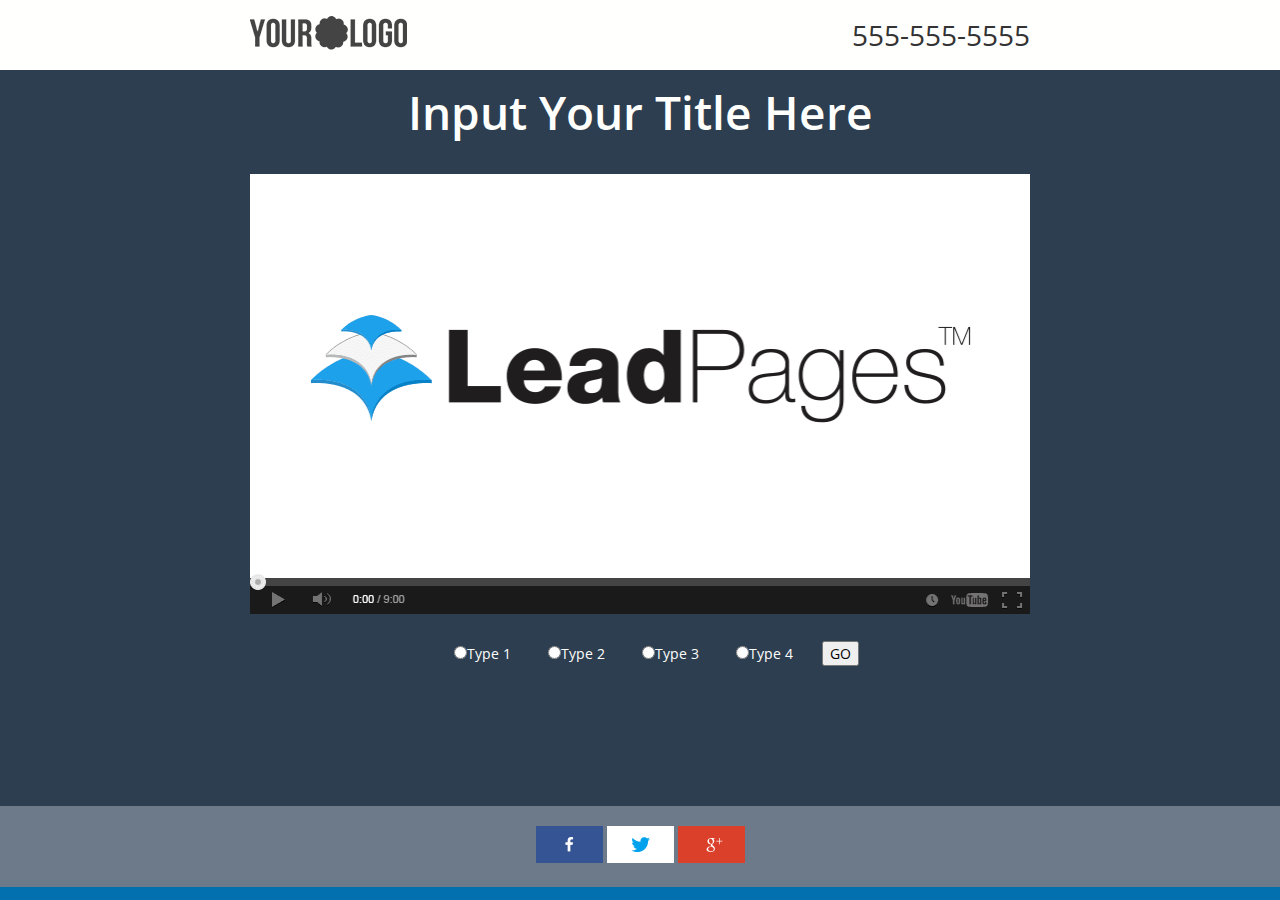
==== commit 9c29f01f: "9" ====
--- a/index.html
+++ b/index.html
@@ -1,7 +1,7 @@
 <!DOCTYPE html>
 <html>
 	<head>
-		<title></title>
+		<title>Landing Page</title>
 		<meta charset="utf-8">
 		<meta name="viewport" content="width=device-width, initial-scale=1, maximum-scale=1">
 		<link href="https://fonts.googleapis.com/css?family=Open+Sans:400italic,400,600,700" rel="stylesheet" type="text/css">
@@ -11,8 +11,30 @@
 		<script src="js/jquery-migrate.js" type="text/javascript"></script>
 		<script src="js/functions.js" type="text/javascript"></script>
 		<script src="js/get_cookie.js" type="text/javascript"></script>
+
+	 <script language="JavaScript" type="text/javascript">
+
+    //chose which page to go to
+    function Link() {
+      if (document.fred.r1[0].checked) {
+        window.top.location = 'http://kshowonline.com/list';
+      }
+      if (document.fred.r1[1].checked) {
+        window.top.location = 'https://www.google.com/';
+      }
+      if (document.fred.r1[2].checked) {
+        window.top.location = 'https://www.yahoo.com/';
+      }
+      if (document.fred.r1[3].checked) {
+        window.top.location = 'https://nodejs.org/';
+      }
+    }
+
+     //-->
+  </script>
+
 	</head>
-	<body onload="get_cookie()">
+	<body onload="get_cookie();Link();">
 
 	<div class="site-container">
 
@@ -25,7 +47,7 @@
 
 		<div class="section section-content" id="section-content">
 
-			<h1 class="title" id="section-content-title">The Last Lead Generation Tool Your Business Will Ever Need</h1>
+			<h1 class="title" id="section-content-title">Input Your Title Here</h1>
 
 			<div class="video-wrap" id="section-content-video-wrap">
 
@@ -43,25 +65,13 @@
 					<img src="img/arrow.png" id="section-content-arrow">
 				</div>
 
-				<a onclick="set_cookies1()" href="#/optin" class="button" id="section-content-button">
-					<u>Click Here</u> to Get Access Now
-				</a>
-
-
-				<a onclick="set_cookies2()" href="#/optin" class="button1" id="section-content-button">
-					<u>Click Here</u> to Get Access Now
-				</a>
-
-
-				<a onclick="set_cookies3()" href="#/optin" class="button2" id="section-content-button">
-					<u>Click Here</u> to Get Access Now
-				</a>
-
-
-				<a onclick="set_cookies4()" href="#/optin" class="button3" id="section-content-button">
-					<u>Click Here</u> to Get Access Now
-				</a>
-
+<form class="form" id="form" title="f19_Include" name="fred">
+    <INPUT type="radio" class="choices" name="r1">Type 1
+    <INPUT type="radio" class="choices"  name="r1">Type 2
+    <INPUT type="radio" class="choices"  name="r1">Type 3 
+    <INPUT type="radio" class="choices"  name="r1">Type 4
+    <INPUT type="button" class="button" value="GO" onclick="Link();">
+  </form>
 				
 
 			</div>
--- a/css/style.css
+++ b/css/style.css
@@ -1,6 +1,87 @@
 /*! normalize.css v3.0.1 | MIT License | git.io/normalize */
-html{font-family:sans-serif;-ms-text-size-adjust:100%;-webkit-text-size-adjust:100%}body{margin:0}article,aside,details,figcaption,figure,footer,header,hgroup,main,nav,section,summary{display:block}audio,canvas,progress,video{display:inline-block;vertical-align:baseline}audio:not([controls]){display:none;height:0}[hidden],template{display:none}a{background:0 0}a:active,a:hover{outline:0}abbr[title]{border-bottom:1px dotted}b,strong{font-weight:700}dfn{font-style:italic}h1{font-size:2em;margin:.67em 0}mark{background:#ff0;color:#000}small{font-size:80%}sub,sup{font-size:75%;line-height:0;position:relative;vertical-align:baseline}sup{top:-.5em}sub{bottom:-.25em}img{border:0}svg:not(:root){overflow:hidden}figure{margin:1em 40px}hr{-moz-box-sizing:content-box;box-sizing:content-box;height:0}pre{overflow:auto}code,kbd,pre,samp{font-family:monospace,monospace;font-size:1em}button,input,optgroup,select,textarea{color:inherit;font:inherit;margin:0}button{overflow:visible}button,select{text-transform:none}button,html input[type=button],input[type=reset],input[type=submit]{-webkit-appearance:button;cursor:pointer}button[disabled],html input[disabled]{cursor:default}button::-moz-focus-inner,input::-moz-focus-inner{border:0;padding:0}input{line-height:normal}input[type=checkbox],input[type=radio]{box-sizing:border-box;padding:0}input[type=number]::-webkit-inner-spin-button,input[type=number]::-webkit-outer-spin-button{height:auto}input[type=search]{-webkit-appearance:textfield;-moz-box-sizing:content-box;-webkit-box-sizing:content-box;box-sizing:content-box}input[type=search]::-webkit-search-cancel-button,input[type=search]::-webkit-search-decoration{-webkit-appearance:none}fieldset{border:1px solid silver;margin:0 2px;padding:.35em .625em .75em}legend{border:0;padding:0}textarea{overflow:auto}optgroup{font-weight:700}table{border-collapse:collapse;border-spacing:0}td,th{padding:0}
-
+html {
+    font - family: sans - serif; - ms - text - size - adjust: 100 % ; - webkit - text - size - adjust: 100 %
+}
+body {
+    margin: 0
+}
+article, aside, details, figcaption, figure, footer, header, hgroup, main, nav, section, summary {
+    display: block
+}
+audio, canvas, progress, video {
+    display: inline - block;vertical - align: baseline
+}
+audio: not([controls]) {
+    display: none;height: 0
+}[hidden], template {
+    display: none
+}
+a {
+    background: 0 0
+}
+a: active, a: hover {
+    outline: 0
+}
+abbr[title] {
+    border - bottom: 1 px dotted
+}
+b, strong {
+    font - weight: 700
+}
+dfn {
+    font - style: italic
+}
+h1 {
+    font - size: 2e m;
+    margin: .67e m 0
+}
+mark {
+    background: #ff0;color: #000}small{font-size:80%}sub,sup{font-size:75%;line-height:0;position:relative;vertical-align:baseline}sup{top:-.5em}sub{bottom:-.25em}img{border:0}svg:not(:root){overflow:hidden}figure{margin:1em 40px}hr{-moz-box-sizing:content-box;box-sizing:content-box;height:0}pre{overflow:auto}code,kbd,pre,samp{font-family:monospace,monospace;font-size:1em}button,input,optgroup,select,textarea{color:inherit;font:inherit;margin:0}button{overflow:visible}button,select{text-transform:none}button,html input[type= button], input[type = reset], input[type = submit] {
+    -webkit - appearance: button;
+    cursor: pointer
+}
+button[disabled], html input[disabled] {
+    cursor: default
+}
+button::-moz - focus - inner, input::-moz - focus - inner {
+    border: 0;padding: 0
+}
+input {
+    line - height: normal
+}
+input[type = checkbox], input[type = radio] {
+    box - sizing: border - box;
+    padding: 0
+}
+input[type = number]::-webkit - inner - spin - button, input[type = number]::-webkit - outer - spin - button {
+    height: auto
+}
+input[type = search] {
+    -webkit - appearance: textfield; - moz - box - sizing: content - box; - webkit - box - sizing: content - box;
+    box - sizing: content - box
+}
+input[type = search]::-webkit - search - cancel - button, input[type = search]::-webkit - search - decoration {
+    -webkit - appearance: none
+}
+fieldset {
+    border: 1 px solid silver;margin: 0 2 px;padding: .35e m.625e m.75e m
+}
+legend {
+    border: 0;padding: 0
+}
+textarea {
+    overflow: auto
+}
+optgroup {
+    font - weight: 700
+}
+table {
+    border - collapse: collapse;
+    border - spacing: 0
+}
+td, th {
+    padding: 0
+}
 * {
 	-webkit-box-sizing: border-box;
 	-moz-box-sizing:    border-box;
@@ -79,8 +160,8 @@
 ---------------------------------------------------------------------------------------------------- */
 
 .section-content {
-	background: #2796d6;
-	padding: 15px 0 180px;
+	background: #2c3e50;
+	padding: 15px 0 140px;
 }
 
 .section-content .title {
@@ -132,36 +213,14 @@
 	position: relative;
 }
 
-.section-content .button,.button1,.button2,.button3 {
-	color: #fff;
-	background: #ffb72b;
-	border-bottom: 4px solid #e89e0f;
-	display: block;
-	max-width: 180px;
-	margin: 0 auto 28px 20px;
-	font-family: 'Open Sans', sans-serif;
-	font-weight: 700;
-	font-size: 14px;
-	line-height: 1;
-	text-decoration: none;
-	text-shadow: 0px 3px 0 rgba(0,0,0,0.1);
-	padding: 20px;
-	float: left;
-
-
-}
-
-
-.section-content .button:hover,.button1:hover {
-	background: #e89e0f;
-	border-bottom: 4px solid #ffb72b;
-}
-
-.section-content .button span {
-	font-size: 60px;
-	font-weight: 400;
-	display: inline-block;
-	vertical-align: text-bottom;
+.button{
+	color: black;
+	margin-left: 3%;
+}
+
+.choices{
+	margin-left: 4%;
+
 }
 
 .section-content .notice {
@@ -193,6 +252,7 @@
 
 .site-footer {
 	padding: 20px;
+	background: #6C7A89;
 
 }
 
@@ -250,10 +310,7 @@
 		min-width: 0;
 	}
 
-	.section-content .button,.button1 {
-		font-size: 16px;
-		padding: 15px 10px;
-	}
+	
 
 	.site-footer {
 		font-size: 12px;
@@ -271,4 +328,10 @@
 		margin: 0 auto 16px;
 		text-align: center;
 	}
+
+	.section-content {
+	
+	padding: 15px 0 100px;
+
+
 }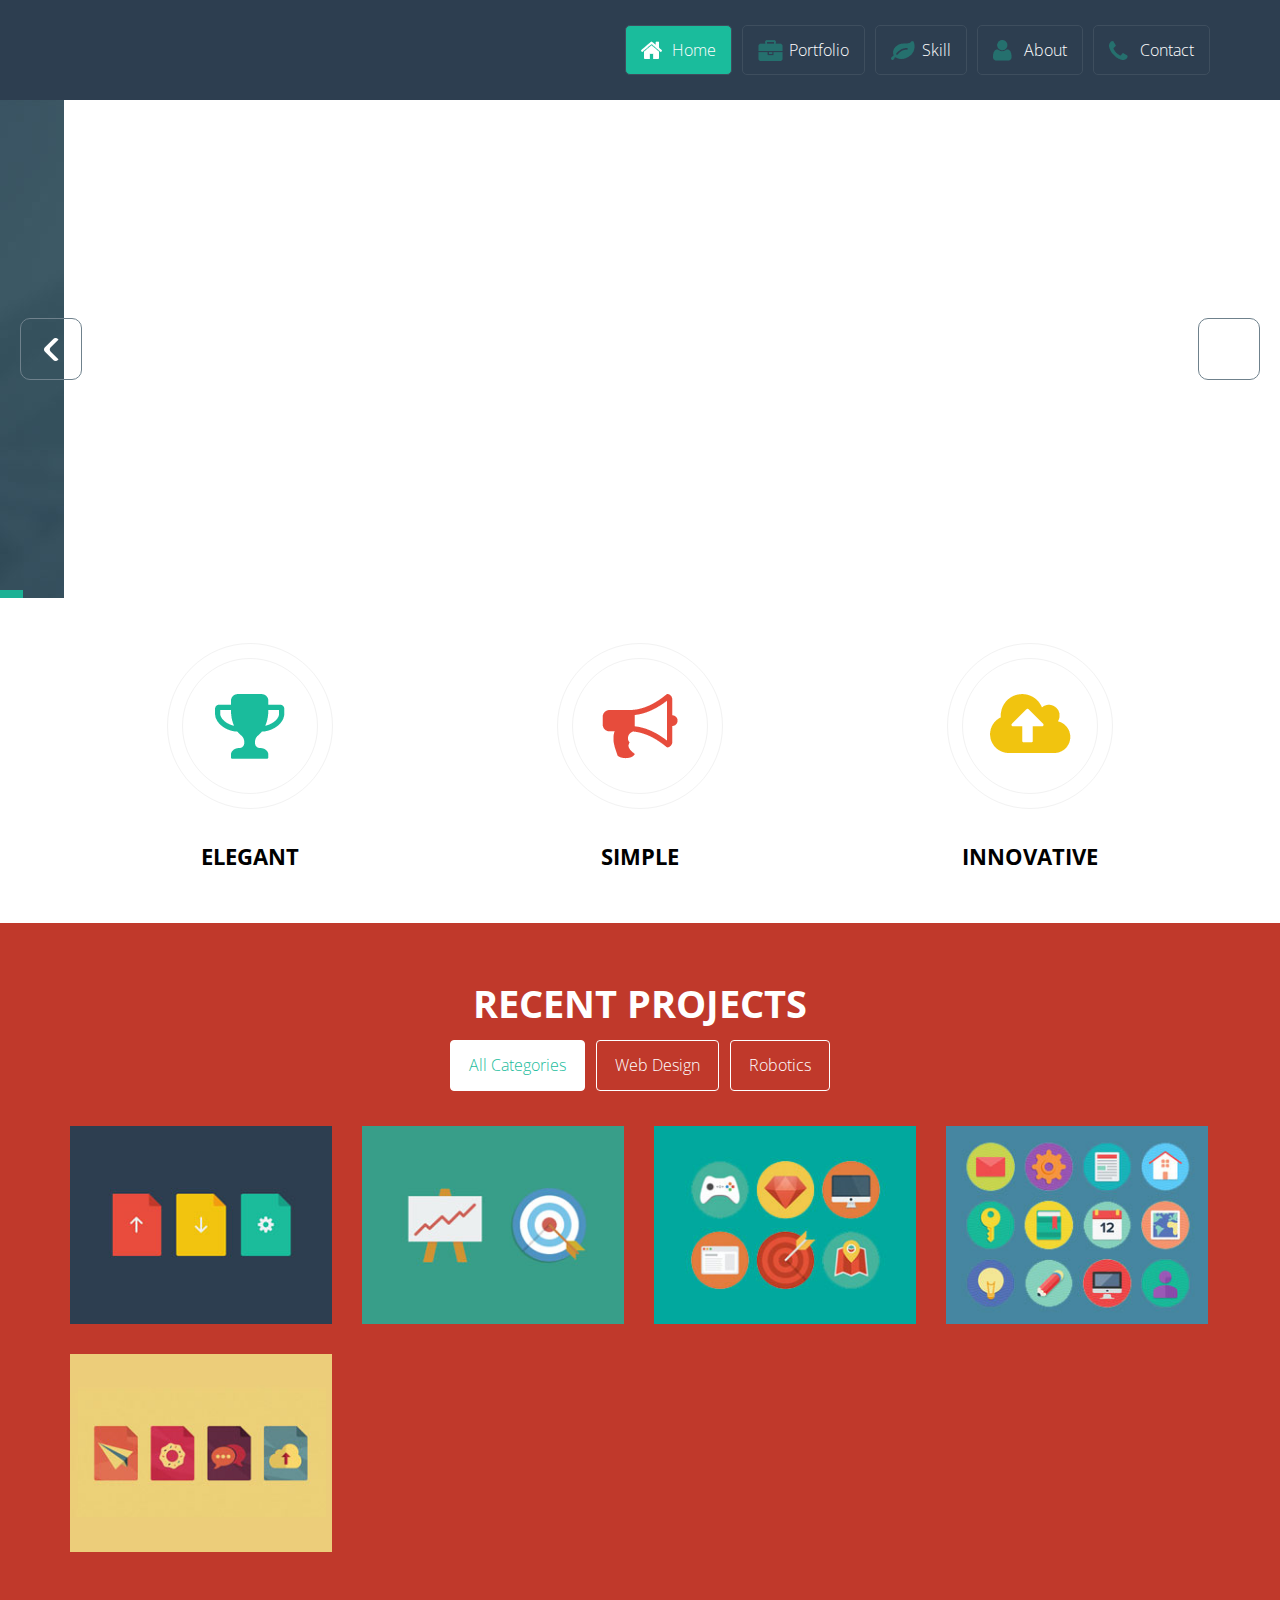
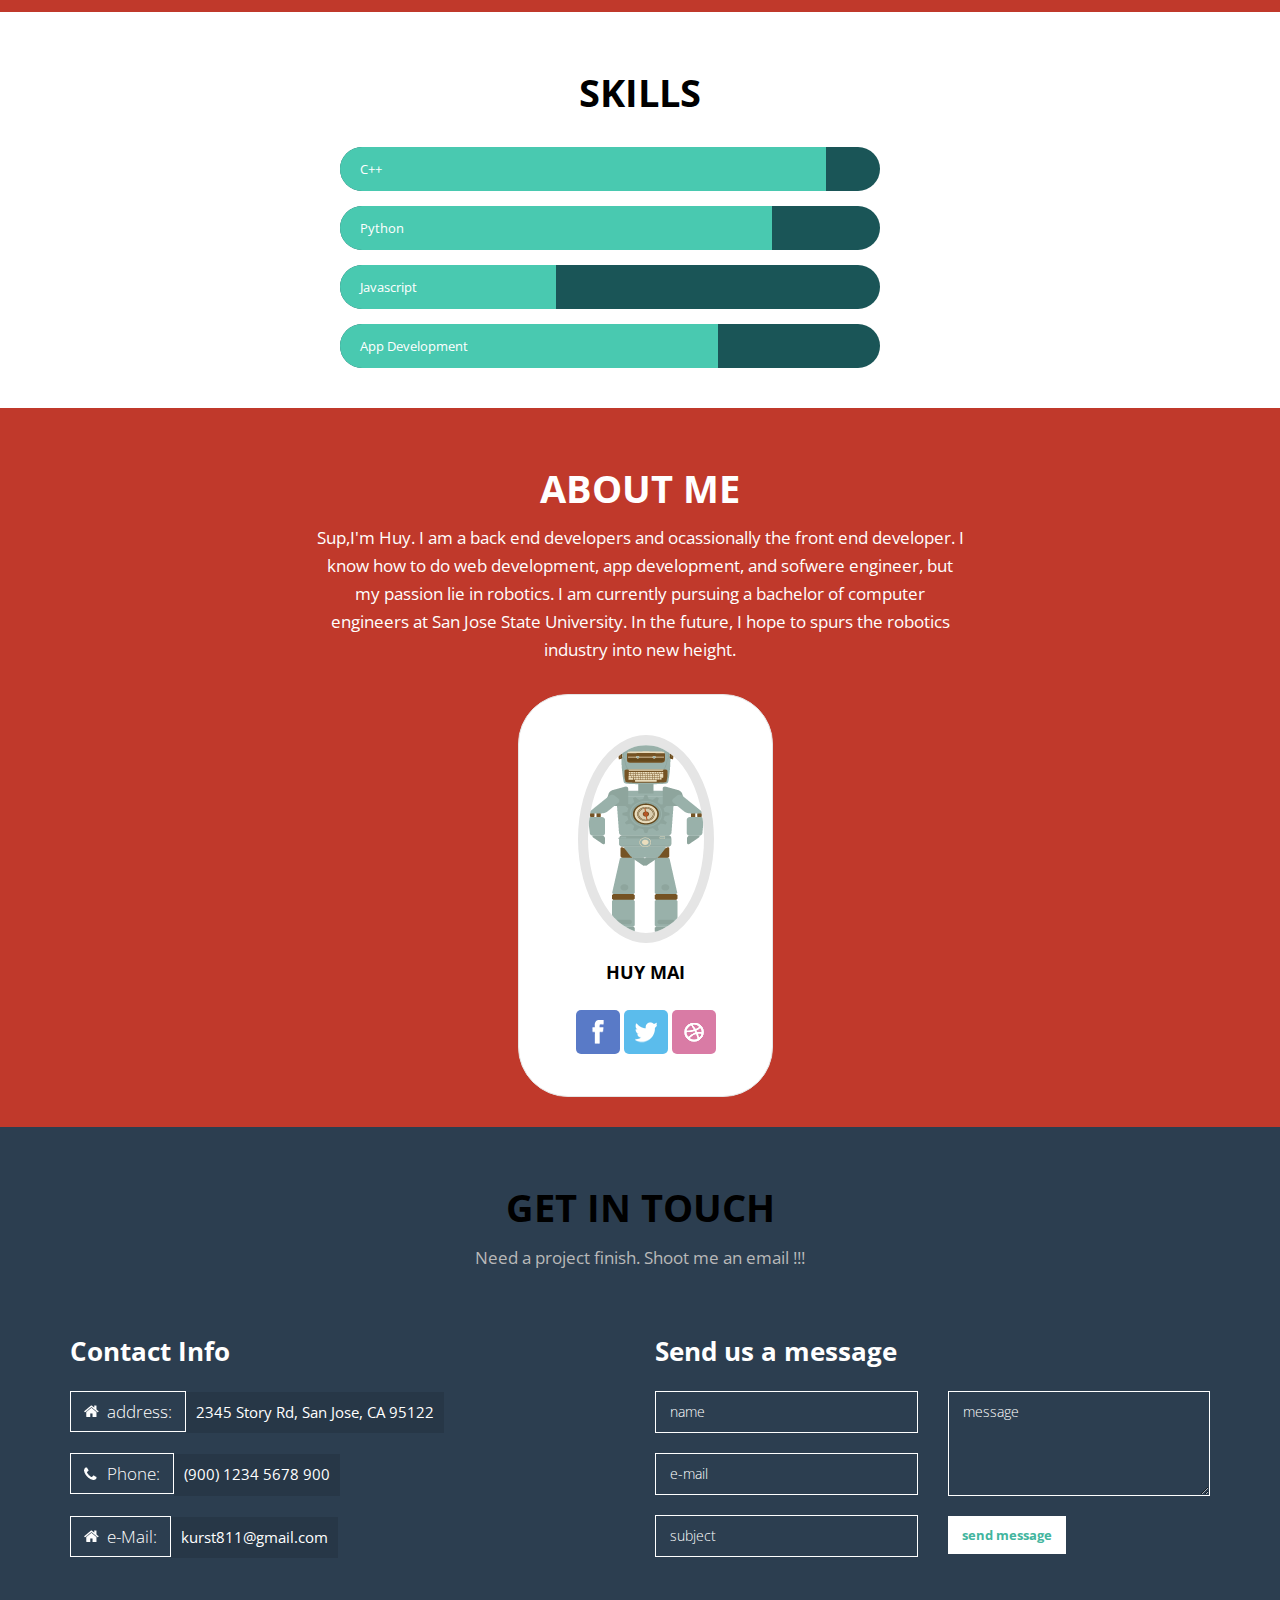
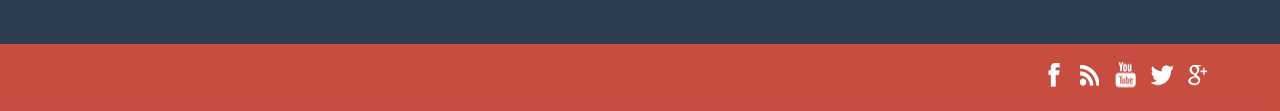
==== commit f44c13c2: "1" ====
--- a/index.html
+++ b/index.html
@@ -1,101 +1,622 @@
-<!DOCTYPE html>
-<html>
-	<head>
-		<title>Landing Page</title>
-		<meta charset="utf-8">
-		<meta name="viewport" content="width=device-width, initial-scale=1, maximum-scale=1">
-		<link href="https://fonts.googleapis.com/css?family=Open+Sans:400italic,400,600,700" rel="stylesheet" type="text/css">
-		<link href="css/style.css" rel="stylesheet" type="text/css">
-		<script src="js/html5shiv.js" type="text/javascript"></script>
-		<script src="js/jquery.js" type="text/javascript"></script>
-		<script src="js/jquery-migrate.js" type="text/javascript"></script>
-		<script src="js/functions.js" type="text/javascript"></script>
-		<script src="js/get_cookie.js" type="text/javascript"></script>
-
-	 <script language="JavaScript" type="text/javascript">
-
-    //chose which page to go to
-    function Link() {
-      if (document.fred.r1[0].checked) {
-        window.top.location = 'http://kshowonline.com/list';
-      }
-      if (document.fred.r1[1].checked) {
-        window.top.location = 'https://www.google.com/';
-      }
-      if (document.fred.r1[2].checked) {
-        window.top.location = 'https://www.yahoo.com/';
-      }
-      if (document.fred.r1[3].checked) {
-        window.top.location = 'https://nodejs.org/';
-      }
-    }
-
-     //-->
-  </script>
-
-	</head>
-	<body onload="get_cookie();Link();">
-
-	<div class="site-container">
-
-		<div class="site-header" id="site-header">
-			<div class="site-header-wrap">
-				<img src="img/placeholder-logo.png" id="site-header-image" class="site-header__logo">
-				<span id="site-header-phone" class="site-header__phone">555-555-5555</span>
-			</div>
-		</div>
-
-		<div class="section section-content" id="section-content">
-
-			<h1 class="title" id="section-content-title">Input Your Title Here</h1>
-
-			<div class="video-wrap" id="section-content-video-wrap">
-
+<!doctype html>
+<!--[if lt IE 7 ]> <html lang="en" class="no-js ie6"> <![endif]-->
+<!--[if IE 7 ]>    <html lang="en" class="no-js ie7"> <![endif]-->
+<!--[if IE 8 ]>    <html lang="en" class="no-js ie8"> <![endif]-->
+<!--[if IE 9 ]>    <html lang="en" class="no-js ie9"> <![endif]-->
+<!--[if (gt IE 9)|!(IE)]><!-->
+<html lang="en" class="no-js">
+<!--<![endif]-->
+<head>
+	<title>Huymai</title>
+
+	<meta charset="utf-8" />
+	<meta http-equiv="X-UA-Compatible" content="IE=edge,chrome=1" />
+	<meta name="viewport" content="width=device-width, initial-scale=1, maximum-scale=1" />
+
+	<link href='http://fonts.googleapis.com/css?family=Open+Sans:300italic,400italic,600italic,700italic,400,700,600,300' rel='stylesheet' type='text/css' />
+	<link rel="stylesheet" href="css/bootstrap.css" type="text/css" media="screen" />
+	<link rel="stylesheet" href="css/magnific-popup.css" type="text/css" media="screen" />
+	<link rel="stylesheet" href="css/flexslider.css" type="text/css" media="screen" />
+	<link rel="stylesheet" href="css/jquery.bxslider.css" type="text/css" media="screen" />
+
+    <!-- REVOLUTION BANNER CSS SETTINGS -->
+    <link rel="stylesheet" type="text/css" href="css/fullwidth.css" media="screen" />
+	<link rel="stylesheet" type="text/css" href="css/settings.css" media="screen" />
+
+	<link rel="stylesheet" href="css/style.css" type="text/css" media="screen" />
+	<link rel="stylesheet" href="css/responsive.css" type="text/css" media="screen" />
+
+
+	<script type="text/javascript" src="js/jquery.min.js"></script>
+	<script type="text/javascript" src="js/bootstrap.js"></script>
+	<script type="text/javascript" src="js/jquery.imagesloaded.min.js"></script>
+  	<script type="text/javascript" src="js/jquery.isotope.min.js"></script>
+	<script type="text/javascript" src="js/jquery.magnific-popup.min.js"></script>
+	<script type="text/javascript" src="js/jquery.flexslider.js"></script>
+	<script type="text/javascript" src="js/jquery.bxslider.min.js"></script>
+  	<script type="text/javascript" src="http://maps.google.com/maps/api/js?sensor=false"></script>
+	<script type="text/javascript" src="js/gmap3.min.js"></script>
+
+     <!-- jQuery KenBurn Slider  -->
+    <script type="text/javascript" src="js/jquery.themepunch.revolution.min.js"></script>
+	<script type="text/javascript" src="js/script.js"></script>
+	
+	
+<meta http-equiv="Content-Type" content="text/html; charset=utf-8" /></head>
+<body>
+
+	<!-- Container
+		    ================================================== -->
+	<div id="container">
+
+		<!-- Header
+		    ================================================== -->
+		<header class="clearfix">
+			<!-- Static navbar -->
+			<div class="navbar navbar-default navbar-fixed-top">
+				<div class="container">
+					<div class="navbar-header">
+						<button type="button" class="navbar-toggle" data-toggle="collapse" data-target=".navbar-collapse">
+							<span class="icon-bar"></span>
+							<span class="icon-bar"></span>
+							<span class="icon-bar"></span>
+						</button>
+						<a class="navbar-brand" href="#"><img alt="" src="" /></a>
+					</div>
+					<div class="navbar-collapse collapse">
+						<ul class="nav navbar-nav navbar-right">
+							<li><a class="home-nav active" href="#home">Home</a></li>
+							<li><a class="portfolio-nav" href="#portfolio">Portfolio</a></li>
+							<li><a class="services-nav" href="#services">Skill</a></li>
+							<li><a class="about-nav" href="#about">About</a></li>
+							<li><a class="contact-nav" href="#contact">Contact</a></li>
+						</ul>
+					</div>
+				</div>
+			</div>
+		</header>
+		<!-- End Header -->
+
+		<!-- home-section 
+			================================================== -->
+		<div class="section">
+			<div id="home">
+				<div id="slider">
+					<!--
+					#################################
+						- THEMEPUNCH BANNER -
+					#################################
+					-->
+
+					<div class="fullwidthbanner-container">
+						<div class="fullwidthbanner">
+							<ul>
+								<!-- THE FIRST SLIDE -->
+								<li data-transition="3dcurtain-vertical" data-slotamount="10" data-masterspeed="300">
+									<!-- THE MAIN IMAGE IN THE FIRST SLIDE -->
+									<img src="upload/slide1.jpg" />
+
+									<!-- THE CAPTIONS IN THIS SLDIE -->
+									<div class="caption large_text sfb" data-x="15" data-y="100" data-speed="600" data-start="1200" data-easing="easeOutExpo" data-end="7000" data-endspeed="300" data-endeasing="easeInSine">Hello and welcome to <span style="color: #ffd83d; font-weight: 700"> My Realm</span></div>
+
+									<div class="caption big_white sft stt" data-x="15" data-y="140" data-speed="500" data-start="1400" data-easing="easeOutExpo" data-end="7100" data-endspeed="300" data-endeasing="easeInSine">this is my personal website.</div>
+
+									<div class="caption randomrotate" data-x="15" data-y="192" data-speed="600" data-start="1600" data-easing="easeOutExpo" data-end="7300" data-endspeed="300" data-endeasing="easeInSine"><img src="images/slider-icons/slider-icon1.png" alt="Image 2" /></div>
+
+									<div class="caption randomrotate" data-x="145" data-y="192" data-speed="600" data-start="1800" data-easing="easeOutExpo" data-end="7400" data-endspeed="300" data-endeasing="easeInSine"><img src="images/slider-icons/slider-icon2.png" alt="Image 3" /></div>
+
+									<div class="caption randomrotate" data-x="275" data-y="192" data-speed="600" data-start="2000" data-easing="easeOutExpo" data-end="7500" data-endspeed="300" data-endeasing="easeInSine"><img src="images/slider-icons/slider-icon3.png" alt="Image 4" /></div>
+
+									<div class="caption randomrotate" data-x="415" data-y="192" data-speed="600" data-start="2300" data-easing="easeOutExpo" data-end="7600" data-endspeed="300" data-endeasing="easeInSine"><img src="images/slider-icons/slider-icon4.png" alt="Image 5" /></div>
+
+									<div class="caption randomrotate" data-x="560" data-y="300" data-speed="600" data-start="2700" data-easing="easeOutExpo" data-end="7800" data-endspeed="300" data-endeasing="easeInSine"><img src="images/slider-icons/arrow-big.png" alt="Image 6" /></div>
+
+									<div class="caption randomrotate" data-x="660" data-y="290" data-speed="700" data-start="3000" data-easing="easeOutExpo" data-end="7900" data-endspeed="300" data-endeasing="easeInSine"><img src="images/slider-icons/arrow-middle.png" alt="Image 7" /></div>
+
+									<div class="caption randomrotate" data-x="713" data-y="265" data-speed="600" data-start="3300" data-easing="easeOutExpo" data-end="8000" data-endspeed="300" data-endeasing="easeInSine"><img src="images/slider-icons/arrow-small.png" alt="Image 8" /></div>
+
+									<div class="caption randomrotate" data-x="785" data-y="117" data-speed="800" data-start="3700" data-easing="easeOutExpo" data-end="8300" data-endspeed="300" data-endeasing="easeInSine"><img src="images/slider-icons/ipad.png" alt="Image 9" /></div>
+
+									<div class="caption randomrotate" data-x="820" data-y="145" data-speed="600" data-start="4000" data-easing="easeOutExpo" data-end="8300" data-endspeed="300" data-endeasing="easeInSine"><img src="upload/photo-ipad.jpg" alt="Image 10" /></div>
+								</li>
+								<!-- THE second SLIDE -->
+								<li data-transition="papercut" data-slotamount="15" data-masterspeed="300">
+									<!-- THE MAIN IMAGE IN THE second SLIDE -->
+									<img src="upload/slide1.jpg" />
+
+									<!-- THE CAPTIONS IN THIS SLDIE -->
+									<div class="caption large_text sfb" data-x="15" data-y="100" data-speed="600" data-start="1200" data-easing="easeOutExpo" data-end="7000" data-endspeed="300" data-endeasing="easeInSine">Flat Style <span style="color: #ffd83d; font-weight: 700">  Design</span></div>
+
+									<div class="caption big_white sft stt" data-x="15" data-y="140" data-speed="500" data-start="1400" data-easing="easeOutExpo" data-end="7100" data-endspeed="300" data-endeasing="easeInSine"></div>
+
+									<div class="caption randomrotate" data-x="15" data-y="192" data-speed="600" data-start="1600" data-easing="easeOutExpo" data-end="7300" data-endspeed="300" data-endeasing="easeInSine"><img src="images/slider-icons/slider-icon5.png" alt="Image 2" /></div>
+
+									<div class="caption randomrotate" data-x="128" data-y="192" data-speed="600" data-start="1800" data-easing="easeOutExpo" data-end="7400" data-endspeed="300" data-endeasing="easeInSine"><img src="images/slider-icons/slider-icon6.png" alt="Image 3" /></div>
+
+									<div class="caption randomrotate" data-x="240" data-y="192" data-speed="600" data-start="2000" data-easing="easeOutExpo" data-end="7500" data-endspeed="300" data-endeasing="easeInSine"><img src="images/slider-icons/slider-icon7.png" alt="Image 4" /></div>
+
+									<div class="caption randomrotate" data-x="352" data-y="192" data-speed="600" data-start="2300" data-easing="easeOutExpo" data-end="7600" data-endspeed="300" data-endeasing="easeInSine"><img src="images/slider-icons/slider-icon8.png" alt="Image 5" /></div>
+
+									<div class="caption randomrotate" data-x="465" data-y="192" data-speed="600" data-start="2600" data-easing="easeOutExpo" data-end="7700" data-endspeed="300" data-endeasing="easeInSine"><img src="images/slider-icons/slider-icon9.png" alt="Image 5" /></div>
+
+									<div class="caption randomrotate" data-x="650" data-y="75" data-speed="800" data-start="3200" data-easing="easeOutExpo" data-end="8000" data-endspeed="300" data-endeasing="easeInSine"><img src="images/slider-icons/mac.png" alt="Image 9" /></div>
+
+									<div class="caption randomrotate" data-x="669" data-y="93" data-speed="600" data-start="3700" data-easing="easeOutExpo" data-end="8100" data-endspeed="300" data-endeasing="easeInSine"><img src="upload/photo-mac.jpg" alt="Image 10" /></div>
+								</li>
+								<!-- THE third SLIDE -->
+								<li data-transition="turnoff" data-slotamount="1" data-masterspeed="300">
+									<!-- THE MAIN IMAGE IN THE third SLIDE -->
+									<img src="upload/slide1.jpg" />
+
+									<div class="caption randomrotate" data-x="225" data-y="130" data-speed="600" data-start="800" data-easing="easeOutExpo" data-end="7300" data-endspeed="300" data-endeasing="easeInSine"><img src="images/slider-icons/slider-icon10.png" alt="Image 2" /></div>
+
+									<div class="caption randomrotate" data-x="360" data-y="130" data-speed="600" data-start="1100" data-easing="easeOutExpo" data-end="7400" data-endspeed="300" data-endeasing="easeInSine"><img src="images/slider-icons/slider-icon11.png" alt="Image 3" /></div>
+
+									<div class="caption randomrotate" data-x="488" data-y="130" data-speed="600" data-start="1400" data-easing="easeOutExpo" data-end="7500" data-endspeed="300" data-endeasing="easeInSine"><img src="images/slider-icons/slider-icon12.png" alt="Image 4" /></div>
+
+									<div class="caption randomrotate" data-x="615" data-y="130" data-speed="600" data-start="1700" data-easing="easeOutExpo" data-end="7600" data-endspeed="300" data-endeasing="easeInSine"><img src="images/slider-icons/slider-icon13.png" alt="Image 5" /></div>
+
+									<div class="caption randomrotate" data-x="750" data-y="130" data-speed="600" data-start="2000" data-easing="easeOutExpo" data-end="7700" data-endspeed="300" data-endeasing="easeInSine"><img src="images/slider-icons/slider-icon14.png" alt="Image 5" /></div>
+
+									<div class="caption randomrotate" data-x="877" data-y="130" data-speed="600" data-start="2300" data-easing="easeOutExpo" data-end="7700" data-endspeed="300" data-endeasing="easeInSine"><img src="images/slider-icons/slider-icon15.png" alt="Image 5" /></div>
+
+									<!-- THE CAPTIONS IN THIS SLDIE -->
+									<div class="caption large_text sfb" data-x="350" data-y="260" data-speed="600" data-start="3000" data-easing="easeOutExpo" data-end="8000" data-endspeed="300" data-endeasing="easeInSine"><span style="color: #ffd83d; font-weight: 700"> Clean, Simple, Elegant</span></div>
+
+									<div class="caption big_white sft stt" data-x="427" data-y="296" data-speed="500" data-start="3400" data-easing="easeOutExpo" data-end="8100" data-endspeed="300" data-endeasing="easeInSine"></div>
+
+									<div class="caption lfr medium_text" data-x="532" data-y="350" data-speed="600" data-start="3800" data-easing="easeOutExpo" data-end="8200" data-endspeed="300" data-endeasing="easeInSine"></div>
+								</li>
+							</ul>
+							<div class="tp-bannertimer tp-bottom"></div>
+						</div>
+					</div>
+				</div>
 				
-				<div class="video" id="section-content-video">
-
-					<img src="img/placeholder-video.png">
-
-				</div>
-			</div>
-
-			<div id="fade-in-container">
-
-				<div class="arrow">
-					<img src="img/arrow.png" id="section-content-arrow">
-				</div>
-
-<form class="form" id="form" title="f19_Include" name="fred">
-    <INPUT type="radio" class="choices" name="r1">Type 1
-    <INPUT type="radio" class="choices"  name="r1">Type 2
-    <INPUT type="radio" class="choices"  name="r1">Type 3 
-    <INPUT type="radio" class="choices"  name="r1">Type 4
-    <INPUT type="button" class="button" value="GO" onclick="Link();">
-  </form>
-				
-
-			</div>
-
-		</div>
-
-		<div class="site-footer">
-
-			<div id="section-content-sharing" class="sharing">
-
-					<a href="#" id="section-content-sharing-facebook" data-service="facebook" class="share-button"><img src="img/facebook.gif"></a>
-
-					<a href="#" id="section-content-sharing-twitter" data-service="twitter" class="share-button"><img src="img/twitter.gif"></a>
-
-					<a href="#" id="section-content-sharing-google" data-service="google" class="share-button"><img src="img/google.gif"></a>
-
-				</div>
-			
-		</div>
+				<div class="home-posts">
+					<div class="container">
+						<div class="row">
+							<div class="col-md-4 home-post">
+								<a class="green" href="#"><img alt="" src="images/icon1.png" /></a>
+								<h2>Elegant</h2>
+								<p></p>
+							</div>
+							<div class="col-md-4 home-post">
+								<a class="red" href="#"><img alt="" src="images/icon2.png" /></a>
+								<h2>Simple</h2>
+								<p></p>
+							</div>
+							<div class="col-md-4 home-post">
+								<a class="yellow" href="#"><img alt="" src="images/icon3.png" /></a>
+								<h2>Innovative</h2>
+								<p></p>
+							</div>
+						</div>
+					</div>
+				</div>
+			</div>
+		</div>
+		<!-- End home -->
+
+
+		<!-- portfolio-section 
+			================================================== -->
+		<div class="section">
+			<div id="portfolio" class="bg-color">
+				<div class="container">
+					<div class="title-section">
+						<h1>Recent Projects</h1>
+						
+					</div>
+					<ul class="filter">
+						<li><a href="#" class="active" data-filter="*">All Categories</a></li>
+						<li><a href="#" data-filter=".web-design">Web Design</a></li>
+						<li><a href="#" data-filter=".photography">Robotics</a></li>
+					</ul>
+
+					<div class="projects-container">
+						<div class="project-post web-design nature logo">
+							<img alt="" src="upload/1.jpg" />
+							<div class="project-content">
+								<div class="inner-project">
+									<h3>Helios.science</h3>
+									<span></span>
+									<a class="link-project" href="#first-popup">view project</a>								
+								</div>							
+							</div>
+						</div>
+						<div class="project-post nature photography business-card">
+							<img alt="" src="upload/2.jpg" />
+							<div class="project-content">
+								<div class="inner-project">
+									<h3>huymai.me</h3>
+									<span></span>
+									<a class="link-project" href="#first-popup1">view project</a>								
+								</div>						
+							</div>
+						</div>
+						<div class="project-post web-design photography">
+							<img alt="" src="upload/3.jpg" />
+							<div class="project-content">
+								<div class="inner-project">
+									<h3>Quadrabot</h3>
+									<span></span>
+									<a class="link-project" href="#first-popup2">view project</a>								
+								</div>							
+							</div>
+						</div>
+						<div class="project-post logo brochures business-card">
+							<img alt="" src="upload/4.jpg" />
+							<div class="project-content">
+								<div class="inner-project">
+									<h3>Mars Rover</h3>
+									<span></span>
+									<a class="link-project" href="#first-popup3">view project</a>								
+								</div>							
+							</div>
+						</div>
+						<div class="project-post photography logo business-card">
+							<img alt="" src="upload/5.jpg" />
+							<div class="project-content">
+								<div class="inner-project">
+									<h3>Beacon Tracker</h3>
+									<span></span>
+									<a class="link-project" href="#first-popup4">view project</a>								
+								</div>							
+							</div>
+						</div>											
+					</div>
+				</div>
+			</div>			
+		</div>
+		<!-- End portfolio -->
+
+
+		<!-- skill-section 
+			================================================== -->
+		<div class="section">
+			<div id="services">
+				<div class="container">
+					<div class="title-section">
+						<h1>SKILLS</h1>
+						
+					</div>
+					<div class="row who-we-are">
+						<div class="col-md-6">
+							<h2></h2>
+							<div class="progres-bar">
+								<div class="inner-progress photoshop">
+									<span>C++</span>
+								</div>
+							</div>
+							<div class="progres-bar">
+								<div class="inner-progress html">
+									<span>Python</span>
+								</div>
+							</div>
+							<div class="progres-bar">
+								<div class="inner-progress php">
+									<span>Javascript</span>
+								</div>
+							</div>
+							<div class="progres-bar">
+								<div class="inner-progress ruby">
+									<span>App Development</span>
+								</div>
+							</div>
+						</div>
+					</div>
+					
+				</div>
+			</div>			
+		</div>
+		<!-- End services -->
+
+
+		<!-- about-section 
+			================================================== -->
+		<div class="section">
+			<div id="about" class="bg-color">
+				<div class="container">
+					<div class="title-section">
+						<h1>About Me</h1>
+						<p>Sup,I'm Huy. I am a back end developers and ocassionally the front end developer. I know how to do web development, app development, and sofwere engineer, but my passion lie in robotics. I am currently pursuing a bachelor of computer engineers at San Jose State University. In the future, I hope to spurs the robotics industry into new height.</p>
+					</div>
+					<div class="row team">
+						<div class="col-md-3">
+							<div class="team-member">
+								<img alt="" src="images/robot.png" />
+								<div class="team-cont">
+									<h3>Huy Mai</h3>
+									<span></span>
+									<ul class="social">
+										<li><a class="fb" href="#"></a></li>
+										<li><a class="twi" href="#"></a></li>
+										<li><a class="drib" href="#"></a></li>
+									</ul>
+								</div>
+							</div>
+						</div>									
+					</div>				
+				</div>
+			</div>			
+		</div>
+		<!-- End about -->
+
+		<!-- contact-section 
+			================================================== -->
+		<div class="section">
+			<div id="contact"  class="bg-color1" >
+				<div class="container">
+					<div class="title-section">
+						<h1>Get in Touch</h1>
+						<p>Need a project finish. Shoot me an email !!!</p>
+					</div>
+				</div>
+				<div class="container">
+					<div class="row contact-info">
+						<div class="col-md-6">
+							<h2>Contact Info</h2>
+							<ul>
+								<li><span class="label address">address:</span> <span class="label-information">2345 Story Rd, San Jose, CA 95122</span></li>
+								<li><span class="label phone">Phone:</span> <span class="label-information">(900) 1234 5678 900</span></li>
+								<li><span class="label e-mail">e-Mail:</span> <span class="label-information">kurst811@gmail.com</span></li>
+							</ul>
+						</div>
+						<div class="col-md-6">
+							<h2>Send us a message</h2>
+							<form id="contact-form" />
+								<div class="row">
+									<div class="col-md-6">
+										<input name="name" id="name" type="text" placeholder="name" />
+										<input name="mail" id="mail" type="text" placeholder="e-mail" />
+										<input name="subject" id="subject" type="text" placeholder="subject" />
+									</div>
+
+									<div class="col-md-6">
+										<textarea name="comment" id="comment" placeholder="message"></textarea>
+										<input type="submit" id="submit_contact" value="send message" />
+										<div id="msg" class="message"></div>
+									</div>
+								</div>
+							</form>						
+						</div>
+					</div>					
+			</div>
+		</div>
+		<!-- End contact -->
+
+		<!-- Footer
+		    ================================================== -->
+		<footer class="bg-color">
+			<div class="inner-footer">
+				<div class="container">
+					<div class="row">
+						<div class="col-md-7">
+							<p></p>
+						</div>
+						<div class="col-md-5">
+							<ul class="social-icons">
+								<li><a class="facebook" href="#"></a></li>
+								<li><a class="rss" href="#"></a></li>
+								<li><a class="youtube" href="#"></a></li>
+								<li><a class="twitter" href="#"></a></li>
+								<li><a class="google" href="#"></a></li>
+							</ul>
+						</div>
+					</div>
+				</div>
+			</div>
+		</footer>
+		<!-- End Footer -->
 
 	</div>
-
-
-	<script src="js/set_cookie.js" type="text/javascript"></script>
-
-	</body>
+	<!-- End Container -->
+	
+	<!-- Contents of first window -->
+	<div id="first-popup" class="mfp-hide white-popup">
+		<div class="some-element">
+			<div class="flexslider">
+			    <ul class="slides">
+					<li>
+						<img alt="" src="upload/single-project/1.jpg" />
+					</li>
+					<li>
+						<img alt="" src="upload/single-project/2.jpg" />
+					</li>
+					<li>
+						<img alt="" src="upload/single-project/3.jpg" />
+					</li>
+				</ul>
+			</div>
+			<h2>Useful Seo Icons</h2>
+			<p>In construction.</p>
+			
+		</div>
+	</div>
+
+	<div id="first-popup1" class="mfp-hide white-popup">
+		<div class="some-element">
+			<div class="flexslider">
+			    <ul class="slides">
+					<li>
+						<img alt="" src="upload/single-project/1.jpg" />
+					</li>
+					<li>
+						<img alt="" src="upload/single-project/2.jpg" />
+					</li>
+					<li>
+						<img alt="" src="upload/single-project/3.jpg" />
+					</li>
+				</ul>
+			</div>
+			
+			<h2>Useful Seo Icons</h2>
+			<p>work hard</p>
+			
+		</div>
+	</div>
+
+	<div id="first-popup2" class="mfp-hide white-popup">
+		<div class="some-element">
+			<div class="flexslider">
+			    <ul class="slides">
+					<li>
+						<img alt="" src="upload/single-project/1.jpg" />
+					</li>
+					<li>
+						<img alt="" src="upload/single-project/2.jpg" />
+					</li>
+					<li>
+						<img alt="" src="upload/single-project/3.jpg" />
+					</li>
+				</ul>
+			</div>
+			
+			<h2>Useful Seo Icons</h2>
+			<p>work hard</p>
+			
+		</div>
+	</div>
+
+	<div id="first-popup3" class="mfp-hide white-popup">
+		<div class="some-element">
+			<div class="flexslider">
+			    <ul class="slides">
+					<li>
+						<img alt="" src="upload/single-project/1.jpg" />
+					</li>
+					<li>
+						<img alt="" src="upload/single-project/2.jpg" />
+					</li>
+					<li>
+						<img alt="" src="upload/single-project/3.jpg" />
+					</li>
+				</ul>
+			</div>
+			
+			<h2>Useful Seo Icons</h2>
+			<p>work hard</p>
+			
+		</div>
+	</div>
+
+	<div id="first-popup4" class="mfp-hide white-popup">
+		<div class="some-element">
+			<div class="flexslider">
+			    <ul class="slides">
+					<li>
+						<img alt="" src="upload/single-project/1.jpg" />
+					</li>
+					<li>
+						<img alt="" src="upload/single-project/2.jpg" />
+					</li>
+					<li>
+						<img alt="" src="upload/single-project/3.jpg" />
+					</li>
+				</ul>
+			</div>
+			
+			<h2>Useful Seo Icons</h2>
+			<p>work hard</p>
+			
+		</div>
+	</div>
+
+	<!--
+	##############################
+	 - ACTIVATE THE BANNER HERE -
+	##############################
+	-->
+	<script type="text/javascript">
+
+		var tpj=jQuery;
+		tpj.noConflict();
+
+		tpj(document).ready(function() {
+
+		if (tpj.fn.cssOriginal!=undefined)
+			tpj.fn.css = tpj.fn.cssOriginal;
+
+			var api = tpj('.fullwidthbanner').revolution(
+				{
+					delay:9000,
+					startwidth:1170,
+					startheight:500,
+
+					onHoverStop:"on",						// Stop Banner Timet at Hover on Slide on/off
+
+					thumbWidth:100,							// Thumb With and Height and Amount (only if navigation Tyope set to thumb !)
+					thumbHeight:50,
+					thumbAmount:3,
+
+					hideThumbs:0,
+					navigationType:"no",				// bullet, thumb, none
+					navigationArrows:"solo",				// nexttobullets, solo (old name verticalcentered), none
+
+					navigationStyle:"round",				// round,square,navbar,round-old,square-old,navbar-old, or any from the list in the docu (choose between 50+ different item), custom
+
+
+					navigationHAlign:"center",				// Vertical Align top,center,bottom
+					navigationVAlign:"bottom",					// Horizontal Align left,center,right
+					navigationHOffset:30,
+					navigationVOffset:-40,
+
+					soloArrowLeftHalign:"left",
+					soloArrowLeftValign:"center",
+					soloArrowLeftHOffset:20,
+					soloArrowLeftVOffset:0,
+
+					soloArrowRightHalign:"right",
+					soloArrowRightValign:"center",
+					soloArrowRightHOffset:20,
+					soloArrowRightVOffset:0,
+
+					touchenabled:"on",						// Enable Swipe Function : on/off
+
+
+					stopAtSlide:-1,							// Stop Timer if Slide "x" has been Reached. If stopAfterLoops set to 0, then it stops already in the first Loop at slide X which defined. -1 means do not stop at any slide. stopAfterLoops has no sinn in this case.
+					stopAfterLoops:-1,						// Stop Timer if All slides has been played "x" times. IT will stop at THe slide which is defined via stopAtSlide:x, if set to -1 slide never stop automatic
+
+					hideCaptionAtLimit:0,					// It Defines if a caption should be shown under a Screen Resolution ( Basod on The Width of Browser)
+					hideAllCaptionAtLilmit:0,				// Hide all The Captions if Width of Browser is less then this value
+					hideSliderAtLimit:0,					// Hide the whole slider, and stop also functions if Width of Browser is less than this value
+
+
+					fullWidth:"on",
+
+					shadow:1								//0 = no Shadow, 1,2,3 = 3 Different Art of Shadows -  (No Shadow in Fullwidth Version !)
+
+				});
+
+
+				// TO HIDE THE ARROWS SEPERATLY FROM THE BULLETS, SOME TRICK HERE:
+				// YOU CAN REMOVE IT FROM HERE TILL THE END OF THIS SECTION IF YOU DONT NEED THIS !
+					api.bind("revolution.slide.onloaded",function (e) {
+
+
+						jQuery('.tparrows').each(function() {
+							var arrows=jQuery(this);
+
+							var timer = setInterval(function() {
+
+								if (arrows.css('opacity') == 1 && !jQuery('.tp-simpleresponsive').hasClass("mouseisover"))
+								  arrows.fadeOut(300);
+							},3000);
+						})
+
+						jQuery('.tp-simpleresponsive, .tparrows').hover(function() {
+							jQuery('.tp-simpleresponsive').addClass("mouseisover");
+							jQuery('body').find('.tparrows').each(function() {
+								jQuery(this).fadeIn(300);
+							});
+						}, function() {
+							if (!jQuery(this).hasClass("tparrows"))
+								jQuery('.tp-simpleresponsive').removeClass("mouseisover");
+						})
+					});
+				// END OF THE SECTION, HIDE MY ARROWS SEPERATLY FROM THE BULLETS
+			});
+	</script>
+</body>
 </html>--- a/css/fullwidth.css
+++ b/css/fullwidth.css
@@ -0,0 +1,40 @@
+/*-----------------------------------------------------------------------------
+
+REVOLUTION RESPONSIVE BASIC STYLES OF HTML DOCUMENT
+
+Screen Stylesheet
+
+version:   	1.0
+date:      	26/06/12
+author:		themepunch
+email:     	support@themepunch.com
+website:   	http://www.themepunch.com
+-----------------------------------------------------------------------------*/
+
+
+/***********************
+	-	BASICS 	-
+***********************/
+html {
+	overflow-x:hidden;
+	padding: 0 !important;
+	background:#fff;
+	margin:0px !important;
+}
+
+
+  /*********************************************************************************************
+		-	SET THE SCREEN SIZES FOR THE BANNER IF YOU WISH TO MAKE THE BANNER RESOPONSIVE 	-
+  **********************************************************************************************/
+
+  /*	-	THE BANNER CONTAINER (Padding, Shadow, Border etc. )	-	*/
+
+
+	 .fullwidthbanner-container{
+		width:100% !important;
+		position:relative;
+		padding:0;
+		max-height:500px !important;
+		overflow:hidden;
+	}
+
--- a/css/settings.css
+++ b/css/settings.css
@@ -0,0 +1,815 @@
+/*-----------------------------------------------------------------------------
+
+	-	Revolution Slider 1.5.3 -
+
+		Screen Stylesheet
+
+version:   	2.1
+date:      	09/18/11
+last update: 06.12.2012
+author:		themepunch
+email:     	info@themepunch.com
+website:   	http://www.themepunch.com
+-----------------------------------------------------------------------------*/
+
+
+/*-----------------------------------------------------------------------------
+
+	-	Revolution Slider 2.0 Captions -
+
+		Screen Stylesheet
+
+version:   	1.4.5
+date:      	09/18/11
+last update: 06.12.2012
+author:		themepunch
+email:     	info@themepunch.com
+website:   	http://www.themepunch.com
+-----------------------------------------------------------------------------*/
+
+
+
+/*************************
+	-	CAPTIONS	-
+**************************/
+
+.tp-hide-revslider,.tp-caption.tp-hidden-caption	{	visibility:hidden !important; display:none !important;}
+
+.tp-caption { z-index:1;}
+.tp-caption.big_white{
+			position: absolute;
+			color: #fff;
+			text-shadow: none;
+			font-weight: 800;
+			font-size: 20px;
+			line-height: 20px;
+			font-family: 'Open Sans', sans;
+			font-weight: 300;
+			padding: 3px 4px;
+			padding-top: 1px;
+			margin: 0px;
+			border-width: 0px;
+			border-style: none;
+			letter-spacing: 0px;
+		}
+
+.tp-caption.big_orange{
+			position: absolute;
+			color: #fff;
+			text-shadow: none;
+			font-weight: 700;
+			font-size: 36px;
+			line-height: 36px;
+			font-family: Arial;
+			padding: 0px 4px;
+			margin: 0px;
+			border-width: 0px;
+			border-style: none;
+			background-color:#fb7354;
+			letter-spacing: -1.5px;
+		}
+
+.tp-caption.big_black{
+			position: absolute;
+			color: #000;
+			text-shadow: none;
+			font-weight: 800;
+			font-size: 36px;
+			line-height: 36px;
+			font-family: 'Open Sans', sans;
+			padding: 0px 4px;
+			margin: 0px;
+			border-width: 0px;
+			border-style: none;
+			background-color:#fff;
+			letter-spacing: -1.5px;
+		}
+
+.tp-caption.medium_grey{
+			position: absolute;
+			color: #fff;
+			text-shadow: none;
+			font-weight: 700;
+			font-size: 20px;
+			line-height: 20px;
+			font-family: Arial;
+			padding: 2px 4px;
+			margin: 0px;
+			border-width: 0px;
+			border-style: none;
+			background-color:#888;
+			white-space:nowrap;
+			text-shadow: 0px 2px 5px rgba(0, 0, 0, 0.5);
+		}
+
+.tp-caption.small_text{
+			position: absolute;
+			color: #fff;
+			text-shadow: none;
+			font-weight: 700;
+			font-size: 14px;
+			line-height: 20px;
+			font-family: Arial;
+			margin: 0px;
+			border-width: 0px;
+			border-style: none;
+			white-space:nowrap;
+			text-shadow: 0px 2px 5px rgba(0, 0, 0, 0.5);
+		}
+
+.tp-caption.medium_text{
+			position: absolute;
+			color: #fff;
+			text-shadow: none;
+			font-weight: 300;
+			font-size: 17px;
+			line-height: 20px;
+			font-family: 'Open Sans', sans;
+			margin: 0px;
+			border-width: 0px;
+			border-style: none;
+			white-space:nowrap;
+		}
+
+.tp-caption.large_text{
+			position: absolute;
+			color: #fff;
+			text-shadow: none;
+			font-weight: 800;
+			font-size: 34px;
+			line-height: 36px;
+			font-family: 'Open Sans', sans;
+			font-weight: 300;
+			margin: 0px;
+			border-width: 0px;
+			border-style: none;
+			white-space:nowrap;
+		}
+.tp-caption.large_black_text{
+			position: absolute;
+			color: #000;
+			text-shadow: none;
+			font-weight: 300;
+			font-size: 42px;
+			line-height: 42px;
+			font-family: 'Open Sans', sans;
+			margin: 0px;
+			border-width: 0px;
+			border-style: none;
+			white-space:nowrap;
+		}
+
+.tp-caption.very_large_text{
+			position: absolute;
+			color: #fff;
+			text-shadow: none;
+			font-weight: 800;
+			font-size: 60px;
+			line-height: 60px;
+			font-family: 'Open Sans', sans;
+			margin: 0px;
+			border-width: 0px;
+			border-style: none;
+			white-space:nowrap;
+			text-shadow: 0px 2px 5px rgba(0, 0, 0, 0.5);
+			letter-spacing: 0px;
+		}
+.tp-caption.very_large_black_text{
+			position: absolute;
+			color: #000;
+			text-shadow: none;
+			font-weight: 800;
+			font-size: 72px;
+			line-height: 72px;
+			font-family: 'Open Sans', sans;
+			margin: 0px;
+			border-width: 0px;
+			border-style: none;
+			white-space:nowrap;
+		}
+.tp-caption.bold_red_text{
+			position: absolute;
+			color: #d31e00;
+			text-shadow: none;
+			font-weight: 800;
+			font-size: 20px;
+			line-height: 20px;
+			font-family: 'Open Sans', sans;
+			margin: 0px;
+			border-width: 0px;
+			border-style: none;
+			white-space:nowrap;
+		}
+.tp-caption.bold_brown_text{
+			position: absolute;
+			color: #a04606;
+			text-shadow: none;
+			font-weight: 800;
+			font-size: 20px;
+			line-height: 20px;
+			font-family: 'Open Sans', sans;
+			margin: 0px;
+			border-width: 0px;
+			border-style: none;
+			white-space:nowrap;
+		}
+    .tp-caption.bold_green_text{
+			position: absolute;
+			color: #5b9830;
+			text-shadow: none;
+			font-weight: 800;
+			font-size: 20px;
+			line-height: 20px;
+			font-family: 'Open Sans', sans;
+			margin: 0px;
+			border-width: 0px;
+			border-style: none;
+			white-space:nowrap;
+		}
+
+.tp-caption.very_big_white{
+			position: absolute;
+			color: #fff;
+			text-shadow: none;
+			font-weight: 800;
+			font-size: 36px;
+			line-height: 36px;
+			font-family: 'Open Sans', sans;
+			margin: 0px;
+			border-width: 0px;
+			border-style: none;
+			white-space:nowrap;
+			padding: 3px 4px;
+			padding-top: 1px;
+			background-color:#7e8e96;
+					}
+
+.tp-caption.very_big_black{
+			position: absolute;
+			color: #000;
+			text-shadow: none;
+			font-weight: 700;
+			font-size: 60px;
+			line-height: 60px;
+			font-family: Arial;
+			margin: 0px;
+			border-width: 0px;
+			border-style: none;
+			white-space:nowrap;
+			padding: 0px 4px;
+			padding-top: 1px;
+			background-color:#fff;
+					}
+					
+					
+.tp-caption.modern_medium_fat{
+			position: absolute; 
+			color: #000; 
+			text-shadow: none; 
+			font-weight: 800; 
+			font-size: 24px; 
+			line-height: 20px; 
+			font-family: 'Open Sans', sans-serif; 
+			margin: 0px; 
+			border-width: 0px; 
+			border-style: none; 
+			white-space:nowrap;		
+		}
+.tp-caption.modern_medium_fat_white{
+			position: absolute; 
+			color: #fff; 
+			text-shadow: none; 
+			font-weight: 800; 
+			font-size: 24px; 
+			line-height: 20px; 
+			font-family: 'Open Sans', sans-serif; 
+			margin: 0px; 
+			border-width: 0px; 
+			border-style: none; 
+			white-space:nowrap;		
+		}
+.tp-caption.modern_medium_light{
+			position: absolute; 
+			color: #000; 
+			text-shadow: none; 
+			font-weight: 300; 
+			font-size: 24px; 
+			line-height: 20px; 
+			font-family: 'Open Sans', sans-serif; 
+			margin: 0px; 
+			border-width: 0px; 
+			border-style: none; 
+			white-space:nowrap;		
+		}
+.tp-caption.modern_big_bluebg{
+			position: absolute; 
+			color: #fff; 
+			text-shadow: none; 
+			font-weight: 800; 
+			font-size: 30px; 
+			line-height: 36px; 
+			font-family: 'Open Sans', sans-serif; 
+			padding: 3px 10px; 
+			margin: 0px; 
+			border-width: 0px; 
+			border-style: none; 
+			background-color:#4e5b6c;	
+			letter-spacing: 0;										
+		}
+.tp-caption.modern_big_redbg{
+			position: absolute; 
+			color: #fff; 
+			text-shadow: none; 
+			font-weight: 300; 
+			font-size: 30px; 
+			line-height: 36px; 
+			font-family: 'Open Sans', sans-serif; 
+			padding: 3px 10px; 
+  			padding-top: 1px;
+			margin: 0px; 
+			border-width: 0px; 
+			border-style: none; 
+			background-color:#de543e;	
+			letter-spacing: 0;										
+		}
+.tp-caption.modern_small_text_dark{
+			position: absolute; 
+			color: #555; 
+			text-shadow: none; 
+			font-size: 14px; 
+			line-height: 22px; 
+			font-family: Arial; 
+			margin: 0px; 
+			border-width: 0px; 
+			border-style: none; 
+			white-space:nowrap;		
+		}
+
+					
+					
+					
+
+.tp-caption.boxshadow{
+		-moz-box-shadow: 0px 0px 20px rgba(0, 0, 0, 0.5);
+		-webkit-box-shadow: 0px 0px 20px rgba(0, 0, 0, 0.5);
+		box-shadow: 0px 0px 20px rgba(0, 0, 0, 0.5);
+	}
+
+.tp-caption.black{
+		color: #000;
+		text-shadow: none;
+  font-weight: 300;
+			font-size: 19px;
+			line-height: 19px;
+			font-family: 'Open Sans', sans;
+	}
+
+.tp-caption.noshadow {
+		text-shadow: none;
+	}
+
+.tp-caption a {
+	color: #fff; font-weight: 300; padding: 12px 20px; border: 1px solid #fff; text-shadow: none;	-webkit-transition: all 0.2s ease-out; -moz-transition: all 0.2s ease-out; -o-transition: all 0.2s ease-out; -ms-transition: all 0.2s ease-out;
+}
+
+.tp-caption a:hover {
+	color: #ffa902;
+}
+
+
+.tp_inner_padding	{	box-sizing:border-box;
+						-webkit-box-sizing:border-box;
+						-moz-box-sizing:border-box;
+						max-height:none !important;	}
+
+
+.tp-caption .frontcorner		{
+										width: 0;
+										height: 0;
+										border-left: 40px solid transparent;
+										border-right: 0px solid transparent;
+										border-top: 40px solid #00A8FF;
+										position: absolute;left:-40px;top:0px;
+									}
+
+.tp-caption .backcorner		{
+										width: 0;
+										height: 0;
+										border-left: 0px solid transparent;
+										border-right: 40px solid transparent;
+										border-bottom: 40px solid #00A8FF;
+										position: absolute;right:0px;top:0px;
+									}
+
+.tp-caption .frontcornertop		{
+										width: 0;
+										height: 0;
+										border-left: 40px solid transparent;
+										border-right: 0px solid transparent;
+										border-bottom: 40px solid #00A8FF;
+										position: absolute;left:-40px;top:0px;
+									}
+
+.tp-caption .backcornertop		{
+										width: 0;
+										height: 0;
+										border-left: 0px solid transparent;
+										border-right: 40px solid transparent;
+										border-top: 40px solid #00A8FF;
+										position: absolute;right:0px;top:0px;
+									}
+
+
+/******************************
+	-	BUTTONS	-
+*******************************/
+
+.button				{	padding:6px 13px 5px; border-radius: 3px; -moz-border-radius: 3px; -webkit-border-radius: 3px; height:30px;
+						cursor:pointer;
+						color:#fff !important; text-shadow:0px 1px 1px rgba(0, 0, 0, 0.6) !important; font-size:15px; line-height:45px !important;
+						background:url(../images/gradient/g30.png) repeat-x top; font-family: arial, sans-serif; font-weight: bold; letter-spacing: -1px;
+					}
+
+.button.big			{	color:#fff; text-shadow:0px 1px 1px rgba(0, 0, 0, 0.6); font-weight:bold; padding:9px 20px; font-size:19px;  line-height:57px !important; background:url(../images/gradient/g40.png) repeat-x top;}
+
+
+.purchase:hover,
+.button:hover,
+.button.big:hover		{	background-position:bottom, 15px 11px;}
+
+
+
+	@media only screen and (min-width: 768px) and (max-width: 959px) {
+		.tp-caption a {padding: 8px 15px;}
+	 }
+
+
+
+	@media only screen and (min-width: 480px) and (max-width: 767px) {
+		.button	{	padding:4px 8px 3px; line-height:25px !important; font-size:11px !important;font-weight:normal;	}
+		a.button { -webkit-transition: none; -moz-transition: none; -o-transition: none; -ms-transition: none;	 }
+		.tp-caption a {padding: 5px 14px;}
+
+	}
+
+    @media only screen and (min-width: 0px) and (max-width: 479px) {
+		.button	{	padding:2px 5px 2px; line-height:20px !important; font-size:10px !important;}
+		a.button { -webkit-transition: none; -moz-transition: none; -o-transition: none; -ms-transition: none;
+			 }
+			.tp-caption a {padding: 0px 10px;}
+	}
+
+
+
+
+
+/*	BUTTON COLORS	*/
+
+
+
+.button.green, .button:hover.green,
+.purchase.green, .purchase:hover.green			{ background-color:#21a117; -webkit-box-shadow:  0px 3px 0px 0px #104d0b;        -moz-box-shadow:   0px 3px 0px 0px #104d0b;        box-shadow:   0px 3px 0px 0px #104d0b;  }
+
+
+.button.blue, .button:hover.blue,
+.purchase.blue, .purchase:hover.blue			{ background-color:#1d78cb; -webkit-box-shadow:  0px 3px 0px 0px #0f3e68;        -moz-box-shadow:   0px 3px 0px 0px #0f3e68;        box-shadow:   0px 3px 0px 0px #0f3e68;}
+
+
+.button.red, .button:hover.red,
+.purchase.red, .purchase:hover.red				{ background-color:#cb1d1d; -webkit-box-shadow:  0px 3px 0px 0px #7c1212;        -moz-box-shadow:   0px 3px 0px 0px #7c1212;        box-shadow:   0px 3px 0px 0px #7c1212;}
+
+.button.orange, .button:hover.orange,
+.purchase.orange, .purchase:hover.orange		{ background-color:#ff7700; -webkit-box-shadow:  0px 3px 0px 0px #a34c00;        -moz-box-shadow:   0px 3px 0px 0px #a34c00;        box-shadow:   0px 3px 0px 0px #a34c00;}
+
+.button.darkgrey,.button.grey,
+.button:hover.darkgrey,.button:hover.grey,
+.purchase.darkgrey, .purchase:hover.darkgrey	{ background-color:#555; -webkit-box-shadow:  0px 3px 0px 0px #222;        -moz-box-shadow:   0px 3px 0px 0px #222;        box-shadow:   0px 3px 0px 0px #222;}
+
+.button.lightgrey, .button:hover.lightgrey,
+.purchase.lightgrey, .purchase:hover.lightgrey	{ background-color:#888; -webkit-box-shadow:  0px 3px 0px 0px #555;        -moz-box-shadow:   0px 3px 0px 0px #555;        box-shadow:   0px 3px 0px 0px #555;}
+
+
+
+/****************************************************************
+
+	-	SET THE ANIMATION EVEN MORE SMOOTHER ON ANDROID   -
+
+******************************************************************/
+
+.tp-simpleresponsive .slotholder *,
+.tp-simpleresponsive img			{ -webkit-transform: translateZ(0);
+										  -webkit-backface-visibility: hidden;
+										  -webkit-perspective: 1000;
+									}
+
+
+/************************************************
+	  - SOME CAPTION MODIFICATION AT START  -
+*************************************************/
+.tp-simpleresponsive .caption,
+.tp-simpleresponsive .tp-caption {
+	-ms-filter: "progid:DXImageTransform.Microsoft.Alpha(Opacity=0)";	-moz-opacity: 0;	-khtml-opacity: 0;	opacity: 0; position:absolute; visibility: hidden;
+
+}
+
+.tp-simpleresponsive img	{	max-width:none;}
+
+
+
+/******************************
+	-	IE8 HACKS	-
+*******************************/
+.noFilterClass {
+	filter:none !important;
+}
+
+
+/******************************
+	-	SHADOWS		-
+******************************/
+.tp-bannershadow  {
+		position:absolute;
+
+		margin-left:auto;
+		margin-right:auto;
+		-moz-user-select: none;
+        -khtml-user-select: none;
+        -webkit-user-select: none;
+        -o-user-select: none;
+	}
+
+.tp-bannershadow.tp-shadow1 {	background-size:100%; width:890px; height:60px; bottom:-60px;}
+.tp-bannershadow.tp-shadow2 {	background:url(../assets/shadow2.png) no-repeat; background-size:100%; width:890px; height:60px;bottom:-60px;}
+.tp-bannershadow.tp-shadow3 {	background:url(../assets/shadow3.png) no-repeat; background-size:100%; width:890px; height:60px;bottom:-60px;}
+
+
+/********************************
+	-	FULLSCREEN VIDEO	-
+*********************************/
+.caption.fullscreenvideo {	left:0px; top:0px; position:absolute;width:100%;height:100%;}
+.caption.fullscreenvideo iframe	{ width:100% !important; height:100% !important;}
+
+.tp-caption.fullscreenvideo {	left:0px; top:0px; position:absolute;width:100%;height:100%;}
+.tp-caption.fullscreenvideo iframe	{ width:100% !important; height:100% !important;}
+
+/************************
+	-	NAVIGATION	-
+*************************/
+
+/** BULLETS **/
+
+.tpclear		{	clear:both;}
+
+
+.tp-bullets								{	z-index:1000; position:absolute;
+												-ms-filter: "progid:DXImageTransform.Microsoft.Alpha(Opacity=100)";
+												-moz-opacity: 1;
+												-khtml-opacity: 1;
+												opacity: 1;
+												-webkit-transition: opacity 0.2s ease-out; -moz-transition: opacity 0.2s ease-out; -o-transition: opacity 0.2s ease-out; -ms-transition: opacity 0.2s ease-out;
+											}
+.tp-bullets.hidebullets					{
+												-ms-filter: "progid:DXImageTransform.Microsoft.Alpha(Opacity=0)";
+												-moz-opacity: 0;
+												-khtml-opacity: 0;
+												opacity: 0;
+											}
+
+
+.tp-bullets.simplebullets.navbar						{ 	border:1px solid #666; border-bottom:1px solid #444; background:url(../assets/boxed_bgtile.png); height:40px; padding:0px 10px; -webkit-border-radius: 5px; -moz-border-radius: 5px; border-radius: 5px ;}
+
+.tp-bullets.simplebullets.navbar-old					{ 	 background:url(../assets/navigdots_bgtile.png); height:35px; padding:0px 10px; -webkit-border-radius: 5px; -moz-border-radius: 5px; border-radius: 5px ;}
+
+
+.tp-bullets.simplebullets.round .bullet					{	cursor:pointer; position:relative;	background:url(../assets/bullet.png) no-Repeat top left;	width:20px;	height:20px;  margin-right:0px; float:left; margin-top:-10px; margin-left:3px;}
+.tp-bullets.simplebullets.round .bullet.last			{	margin-right:3px;}
+
+.tp-bullets.simplebullets.round-old .bullet				{	cursor:pointer; position:relative;	background:url(../assets/bullets.png) no-Repeat bottom left;	width:23px;	height:23px;  margin-right:0px; float:left; margin-top:-12px;}
+.tp-bullets.simplebullets.round-old .bullet.last		{	margin-right:0px;}
+
+
+/**	SQUARE BULLETS **/
+.tp-bullets.simplebullets.square .bullet				{	cursor:pointer; position:relative;	background:url(../assets/bullets2.png) no-Repeat bottom left;	width:19px;	height:19px;  margin-right:0px; float:left; margin-top:-10px;}
+.tp-bullets.simplebullets.square .bullet.last			{	margin-right:0px;}
+
+
+/**	SQUARE BULLETS **/
+.tp-bullets.simplebullets.square-old .bullet			{	cursor:pointer; position:relative;	background:url(../assets/bullets2.png) no-Repeat bottom left;	width:19px;	height:19px;  margin-right:0px; float:left; margin-top:-10px;}
+.tp-bullets.simplebullets.square-old .bullet.last		{	margin-right:0px;}
+
+
+/** navbar NAVIGATION VERSION **/
+.tp-bullets.simplebullets.navbar .bullet			{	cursor:pointer; position:relative;	background:url(../assets/bullet_boxed.png) no-Repeat top left;	width:18px;	height:19px;   margin-right:5px; float:left; margin-top:10px;}
+
+.tp-bullets.simplebullets.navbar .bullet.first		{	margin-left:0px !important;}
+.tp-bullets.simplebullets.navbar .bullet.last		{	margin-right:0px !important;}
+
+
+
+/** navbar NAVIGATION VERSION **/
+.tp-bullets.simplebullets.navbar-old .bullet			{	cursor:pointer; position:relative;	background:url(../assets/navigdots.png) no-Repeat bottom left;	width:15px;	height:15px;  margin-left:5px !important; margin-right:5px !important;float:left; margin-top:10px;}
+.tp-bullets.simplebullets.navbar-old .bullet.first		{	margin-left:0px !important;}
+.tp-bullets.simplebullets.navbar-old .bullet.last		{	margin-right:0px !important;}
+
+
+.tp-bullets.simplebullets .bullet:hover,
+.tp-bullets.simplebullets .bullet.selected				{	background-position:top left; }
+
+.tp-bullets.simplebullets.round .bullet:hover,
+.tp-bullets.simplebullets.round .bullet.selected,
+.tp-bullets.simplebullets.navbar .bullet:hover,
+.tp-bullets.simplebullets.navbar .bullet.selected		{	background-position:bottom left; }
+
+
+
+/*************************************
+	-	TP ARROWS 	-
+**************************************/
+.tparrows												{	-ms-filter: "progid:DXImageTransform.Microsoft.Alpha(Opacity=100)";
+															-moz-opacity: 1;
+															-khtml-opacity: 1;
+															opacity: 1;
+															-webkit-transition: opacity 0.2s ease-out; -moz-transition: opacity 0.2s ease-out; -o-transition: opacity 0.2s ease-out; -ms-transition: opacity 0.2s ease-out;
+
+														}
+.tparrows.hidearrows									{
+															-ms-filter: "progid:DXImageTransform.Microsoft.Alpha(Opacity=0)";
+															-moz-opacity: 0;
+															-khtml-opacity: 0;
+															opacity: 0;
+														}
+.tp-leftarrow											{	z-index:100;cursor:pointer; position:relative;	background:url(../images/large_left.png) no-Repeat top left;	width:40px;	height:40px;   }
+.tp-rightarrow											{	z-index:100;cursor:pointer; position:relative;	background:url(../images/large_right.png) no-Repeat top left;	width:40px;	height:40px;   }
+
+
+.tp-leftarrow.round										{	z-index:100;cursor:pointer; position:relative;	background:url(../images/small_left.png) no-Repeat top left;	width:19px;	height:14px;  margin-right:0px; float:left; margin-top:-7px;	}
+.tp-rightarrow.round									{	z-index:100;cursor:pointer; position:relative;	background:url(../images/small_right.png) no-Repeat top left;	width:19px;	height:14px;  margin-right:0px; float:left;	margin-top:-7px;}
+
+
+.tp-leftarrow.round-old									{	z-index:100;cursor:pointer; position:relative;	background:url(../images/arrow_left.png) no-Repeat top left;	width:26px;	height:26px;  margin-right:0px; float:left; margin-top:-13px;	}
+.tp-rightarrow.round-old								{	z-index:100;cursor:pointer; position:relative;	background:url(../images/arrow_right.png) no-Repeat top left;	width:26px;	height:26px;  margin-right:0px; float:left;	margin-top:-13px;}
+
+
+.tp-leftarrow.navbar									{	z-index:100;cursor:pointer; position:relative;	background:url(../images/small_left_boxed.png) no-Repeat top left;	width:20px;	height:15px;   float:left;	margin-right:6px; margin-top:12px;}
+.tp-rightarrow.navbar									{	z-index:100;cursor:pointer; position:relative;	background:url(../images/small_right_boxed.png) no-Repeat top left;	width:20px;	height:15px;   float:left;	margin-left:6px; margin-top:12px;}
+
+
+.tp-leftarrow.navbar-old								{	z-index:100;cursor:pointer; position:relative;	background:url(../images/arrowleft.png) no-Repeat top left;		width:9px;	height:16px;   float:left;	margin-right:6px; margin-top:10px;}
+.tp-rightarrow.navbar-old								{	z-index:100;cursor:pointer; position:relative;	background:url(../images/arrowright.png) no-Repeat top left;	width:9px;	height:16px;   float:left;	margin-left:6px; margin-top:10px;}
+
+.tp-leftarrow.navbar-old.thumbswitharrow				{	margin-right:10px; }
+.tp-rightarrow.navbar-old.thumbswitharrow				{	margin-left:0px; }
+
+.tp-leftarrow.square									{	z-index:100;cursor:pointer; position:relative;	background:url(../images/arrow_left2.png) no-Repeat top left;	width:12px;	height:17px;   float:left;	margin-right:0px; margin-top:-9px;}
+.tp-rightarrow.square									{	z-index:100;cursor:pointer; position:relative;	background:url(../images/arrow_right2.png) no-Repeat top left;	width:12px;	height:17px;   float:left;	margin-left:0px; margin-top:-9px;}
+
+
+.tp-leftarrow.square-old								{	z-index:100;cursor:pointer; position:relative;	background:url(../images/arrow_left2.png) no-Repeat top left;	width:12px;	height:17px;   float:left;	margin-right:0px; margin-top:-9px;}
+.tp-rightarrow.square-old								{	z-index:100;cursor:pointer; position:relative;	background:url(../images/arrow_right2.png) no-Repeat top left;	width:12px;	height:17px;   float:left;	margin-left:0px; margin-top:-9px;}
+
+
+.tp-leftarrow.default									{	z-index:100;cursor:pointer; position:relative;	background:url(../images/prev.png) no-Repeat center center;width:62px; height:62px; border: 1px solid #6f818c; border-radius: 10px; -webkit-border-radius: 10px; -moz-border-radius: 10px; -o-border-radius: 10px;
+
+														}
+.tp-rightarrow.default									{	z-index:100;cursor:pointer; position:relative;	background:url(../images/next.png) no-Repeat center center; width:62px;	height: 62px; border: 1px solid #6f818c; border-radius: 10px; -webkit-border-radius: 10px; -moz-border-radius: 10px; -o-border-radius: 10px;
+
+														}
+
+
+
+
+.tp-leftarrow:hover										{	background: #279e8c url(../images/prev.png) no-Repeat center center; border: 1px solid #2e3942; }
+.tp-rightarrow:hover 									{	background: #279e8c url(../images/next.png) no-Repeat center center; border: 1px solid #2e3942; }
+
+
+
+
+
+
+/****************************************************************************************************
+	-	TP THUMBS 	-
+*****************************************************************************************************
+
+ - tp-thumbs & tp-mask Width is the width of the basic Thumb Container (500px basic settings)
+
+ - .bullet width & height is the dimension of a simple Thumbnail (basic 100px x 50px)
+
+ *****************************************************************************************************/
+
+
+.tp-bullets.tp-thumbs						{	z-index:1000; position:absolute; padding:3px;background-color:#fff;
+												width:500px;height:50px; 			/* THE DIMENSIONS OF THE THUMB CONTAINER */
+												margin-top:-50px;
+											}
+
+
+.fullwidthbanner-container .tp-thumbs		{  padding:3px;}
+
+.tp-bullets.tp-thumbs .tp-mask				{	width:500px; height:50px;  			/* THE DIMENSIONS OF THE THUMB CONTAINER */
+												overflow:hidden; position:relative;}
+
+
+.tp-bullets.tp-thumbs .tp-mask .tp-thumbcontainer	{	width:5000px; position:absolute;}
+
+.tp-bullets.tp-thumbs .bullet				{   width:100px; height:50px; 			/* THE DIMENSION OF A SINGLE THUMB */
+												cursor:pointer; overflow:hidden;background:none;margin:0;float:left;
+												-ms-filter: "progid:DXImageTransform.Microsoft.Alpha(Opacity=50)";
+												/*filter: alpha(opacity=50);	*/
+												-moz-opacity: 0.5;
+												-khtml-opacity: 0.5;
+												opacity: 0.5;
+
+												-webkit-transition: all 0.2s ease-out; -moz-transition: all 0.2s ease-out; -o-transition: all 0.2s ease-out; -ms-transition: all 0.2s ease-out;
+											}
+
+
+.tp-bullets.tp-thumbs .bullet:hover,
+.tp-bullets.tp-thumbs .bullet.selected		{ 	-ms-filter: "progid:DXImageTransform.Microsoft.Alpha(Opacity=100)";
+
+												-moz-opacity: 1;
+												-khtml-opacity: 1;
+												opacity: 1;
+											}
+.tp-thumbs img								{	width:100%; }
+
+
+/************************************
+		-	TP BANNER TIMER		-
+*************************************/
+.tp-bannertimer								{	width:100%; height:10px; background:url(../images/timer.png);position:absolute; z-index:200;top:0px;}
+.tp-bannertimer.tp-bottom					{	bottom:0px;height:8px; top:auto;}
+
+
+
+
+/***************************************
+	-	RESPONSIVE SETTINGS 	-
+****************************************/
+
+
+	@media only screen and (min-width: 768px) and (max-width: 959px) {
+
+	 }
+
+
+
+	@media only screen and (min-width: 480px) and (max-width: 767px) {
+			.responsive .tp-bullets.tp-thumbs				{	width:300px !important; height:30px !important;}
+			.responsive .tp-bullets.tp-thumbs .tp-mask		{	width:300px !important; height:30px !important;}
+			.responsive .tp-bullets.tp-thumbs .bullet		{	width:60px !important;height:30px !important;}
+
+	}
+
+    @media only screen and (min-width: 0px) and (max-width: 479px) {
+				.responsive .tp-bullets	{	display:none}
+				.responsive .tparrows	{	display:none;}
+	}
+
+
+
+
+
+/*********************************************
+
+	-	BASIC SETTINGS FOR THE BANNER	-
+
+***********************************************/
+
+ .tp-simpleresponsive img {
+		-moz-user-select: none;
+        -khtml-user-select: none;
+        -webkit-user-select: none;
+        -o-user-select: none;
+}
+
+
+
+.tp-simpleresponsive a{	text-decoration:none;}
+
+.tp-simpleresponsive ul {
+	list-style:none;
+	padding:0;
+	margin:0;
+}
+
+.tp-simpleresponsive >ul >li{
+	list-stye:none;
+	position:absolute;
+	visibility:hidden;
+}
+/*  CAPTION SLIDELINK   **/
+.caption.slidelink a div,
+.tp-caption.slidelink a div {	width:3000px; height:1500px;  background:url(../assets/coloredbg.png) repeat;}
+
+.tp-loader 	{	background:url(../images/loader.gif) no-repeat 10px 10px; background-color:#fff;  margin:-22px -22px; top:50%; left:50%; z-index:10000; position:absolute;width:44px;height:44px;
+				border-radius: 3px;
+				-moz-border-radius: 3px;
+				-webkit-border-radius: 3px;
+			}
+
+
+.tp-transparentimg {	content:"url(../assets/transparent.png)"}
+.tp-3d				{	-webkit-transform-style: preserve-3d;
+						 -webkit-transform-origin: 50% 50%;
+					}
+
--- a/css/style.css
+++ b/css/style.css
@@ -1,337 +1,1544 @@
-/*! normalize.css v3.0.1 | MIT License | git.io/normalize */
-html {
-    font - family: sans - serif; - ms - text - size - adjust: 100 % ; - webkit - text - size - adjust: 100 %
-}
-body {
-    margin: 0
-}
-article, aside, details, figcaption, figure, footer, header, hgroup, main, nav, section, summary {
-    display: block
-}
-audio, canvas, progress, video {
-    display: inline - block;vertical - align: baseline
-}
-audio: not([controls]) {
-    display: none;height: 0
-}[hidden], template {
-    display: none
-}
-a {
-    background: 0 0
-}
-a: active, a: hover {
-    outline: 0
-}
-abbr[title] {
-    border - bottom: 1 px dotted
-}
-b, strong {
-    font - weight: 700
-}
-dfn {
-    font - style: italic
-}
+
+/*-------------------------------------------------------*/
+/* 1. Isotope filtering
+/*-------------------------------------------------------*/
+.isotope-item {
+    z-index: 2;
+}
+.isotope-hidden.isotope-item {
+    pointer-events: none;
+    z-index: 1;
+}
+.isotope, .isotope .isotope-item {/* change duration value to whatever you like */
+    -webkit-transition-duration: 0.8s;
+    -moz-transition-duration: 0.8s;
+    transition-duration: 0.8s;
+}
+.isotope {
+    -webkit-transition-property: height, width;
+    -moz-transition-property: height, width;
+    transition-property: height, width;
+}
+.isotope .isotope-item {
+    -webkit-transition-property: -webkit-transform, opacity;
+    -moz-transition-property:-moz-transform, opacity;
+    transition-property:transform, opacity;
+}
+
+/*-------------------------------------------------*/
+/* =  Header
+/*-------------------------------------------------*/
+
+.navbar {
+	margin-bottom: 0;
+    background: #2d3e50 !important;
+    box-shadow: none;
+    -webkit-box-shadow: none;
+    -moz-box-shadow: none;
+    -o-box-shadow: none;
+    border: none !important;
+}
+
+.navbar-brand {
+    padding: 28px 15px;
+}
+
+.navbar-nav {
+    margin-top: 25px;
+    margin-bottom: 25px;
+}
+
+.navbar-default .navbar-nav > li > a {
+    color: #fff;
+    font-size: 16px;
+    font-family: 'Open Sans', sans-serif;
+    font-weight: 300;
+    padding: 14px 15px 14px 46px;
+    border: 1px solid #3e4e5e;
+    border-radius: 5px;
+    -webkit-border-radius: 5px;
+    -moz-border-radius: 5px;
+    -o-border-radius: 5px;
+    transition: all 0.17s ease-in-out;
+    -moz-transition: all 0.17s ease-in-out;
+    -webkit-transition: all 0.17s ease-in-out;
+    -o-transition: all 0.17s ease-in-out;
+}
+
+.navbar-default .navbar-nav > li > a.home-nav {
+    background: url(../images/home.png) 15px center no-repeat;
+}
+
+.navbar-default .navbar-nav > li > a.portfolio-nav {
+    background: url(../images/portfolio.png) 15px center no-repeat;
+}
+
+.navbar-default .navbar-nav > li > a.services-nav {
+    background: url(../images/services.png) 15px center no-repeat;
+}
+
+.navbar-default .navbar-nav > li > a.testimonials-nav {
+    background: url(../images/testimonials.png) 15px center no-repeat;
+}
+
+.navbar-default .navbar-nav > li > a.about-nav {
+    background: url(../images/about.png) 15px center no-repeat;
+}
+
+.navbar-default .navbar-nav > li > a.contact-nav {
+    background: url(../images/contact.png) 15px center no-repeat;
+}
+
+.navbar-default .navbar-nav > li > a:hover {
+    color: #fff;
+    background-color: #334455;
+}
+
+.navbar-default .navbar-nav > li > a.home-nav.active {
+    background: #1abc9c url(../images/home-active.png) 15px center no-repeat;
+}
+
+.navbar-default .navbar-nav > li > a.portfolio-nav.active {
+    background: #1abc9c url(../images/portfolio-active.png) 15px center no-repeat;
+}
+
+.navbar-default .navbar-nav > li > a.services-nav.active {
+    background: #1abc9c url(../images/services-active.png) 15px center no-repeat;
+}
+
+.navbar-default .navbar-nav > li > a.testimonials-nav.active {
+    background: #1abc9c url(../images/testimonials-active.png) 15px center no-repeat;
+}
+
+.navbar-default .navbar-nav > li > a.about-nav.active {
+    background: #1abc9c url(../images/about-active.png) 15px center no-repeat;
+}
+
+.navbar-default .navbar-nav > li > a.contact-nav.active {
+    background: #1abc9c url(../images/contact-active.png) 15px center no-repeat;
+}
+
+.navbar-default .navbar-nav > li {
+    margin-left: 10px;
+}
+
+.navbar-default .navbar-nav > li:first-child {
+    margin-left: 0px;
+}
+
+/*-------------------------------------------------*/
+/* =  General code
+/*-------------------------------------------------*/
+
+p {
+    color: #b9b9b9;
+    font-size: 17px;
+    font-family: 'Open Sans', sans-serif;
+    line-height: 28px;
+    margin-bottom: 10px;
+}
+
 h1 {
-    font - size: 2e m;
-    margin: .67e m 0
-}
-mark {
-    background: #ff0;color: #000}small{font-size:80%}sub,sup{font-size:75%;line-height:0;position:relative;vertical-align:baseline}sup{top:-.5em}sub{bottom:-.25em}img{border:0}svg:not(:root){overflow:hidden}figure{margin:1em 40px}hr{-moz-box-sizing:content-box;box-sizing:content-box;height:0}pre{overflow:auto}code,kbd,pre,samp{font-family:monospace,monospace;font-size:1em}button,input,optgroup,select,textarea{color:inherit;font:inherit;margin:0}button{overflow:visible}button,select{text-transform:none}button,html input[type= button], input[type = reset], input[type = submit] {
-    -webkit - appearance: button;
-    cursor: pointer
-}
-button[disabled], html input[disabled] {
-    cursor: default
-}
-button::-moz - focus - inner, input::-moz - focus - inner {
-    border: 0;padding: 0
-}
-input {
-    line - height: normal
-}
-input[type = checkbox], input[type = radio] {
-    box - sizing: border - box;
-    padding: 0
-}
-input[type = number]::-webkit - inner - spin - button, input[type = number]::-webkit - outer - spin - button {
-    height: auto
-}
-input[type = search] {
-    -webkit - appearance: textfield; - moz - box - sizing: content - box; - webkit - box - sizing: content - box;
-    box - sizing: content - box
-}
-input[type = search]::-webkit - search - cancel - button, input[type = search]::-webkit - search - decoration {
-    -webkit - appearance: none
-}
-fieldset {
-    border: 1 px solid silver;margin: 0 2 px;padding: .35e m.625e m.75e m
-}
-legend {
-    border: 0;padding: 0
-}
-textarea {
-    overflow: auto
-}
-optgroup {
-    font - weight: 700
-}
-table {
-    border - collapse: collapse;
-    border - spacing: 0
-}
-td, th {
-    padding: 0
-}
-* {
-	-webkit-box-sizing: border-box;
-	-moz-box-sizing:    border-box;
-	box-sizing:         border-box;
-}
-
-.clearfix:before,
-.site-container:before,
-.site-footer:before,
-.site-header:before,
-.section:before,
-.wrap:before {
-	content: " ";
-	display: table;
-}
-
-.clearfix:after,
-.site-container:after,
-.site-footer:after,
-.site-header:after,
-.section:before,
-.wrap:after {
-	clear: both;
-	content: " ";
-	display: table;
-}
-
-u {
-	text-decoration: underline;
-}
-
-img {
-	max-width: 100%;
-}
-
-body {
-	background: #026fae;
-	color: #fffffd;
-	font-size: 14px;
-	font-family: 'Open Sans', sans-serif;
-	text-align: center;
-}
-
-/* Header
----------------------------------------------------------------------------------------------------- */
-
-.site-header {
-	padding: 0 20px;
-	background: #fffffe;
-}
-
-.site-header-wrap {
-	margin: 0 auto;
-	max-width: 780px;
-}
-
-.site-header__logo {
-	display: block;
-	float: left;
-	margin: 16px 0;
-	max-height: 100px;
-	max-width: 200px;
-}
-
-.site-header__phone {
-	display: block;
-	float: right;
-	margin: 16px 0;
-	width: 280px;
-	color: #333333;
-	font-size: 2em;
-	text-align: right;
-}
-
-/* Content
----------------------------------------------------------------------------------------------------- */
-
-.section-content {
-	background: #2c3e50;
-	padding: 15px 0 140px;
-}
-
-.section-content .title {
-	max-width: 780px;
-	margin: 0 auto 34px auto;
-	font-size: 46px;
-	font-family: 'Open Sans', sans-serif;
-	font-weight: 600;
-	line-height: 1.2;
-}
-
-.section-content .video-wrap {
-	max-width: 780px;
-	margin: 0 auto 28px auto;
-	position: relative;
-}
-
-.section-content .sharing {
-	position: absolute;
-	padding-top: 5px;
-	left: -85px;
-	top: -5px;
-}
-
-.section-content .sharing img {
-	display: block;
-	margin-bottom: 10px;
-}
-
-.video {
-	position: relative;
-	padding-bottom: 56.282051282%; /* (439/780)*100 <--intrinsic ratio */
-	height: 0;
-}
-
-.video iframe {
-	position: absolute;
-	top: 0;
-	right: 0;
-	bottom: 0;
-	left: 0;
-	height: 100%;
-	width: 100%;
-}
-
-.section-content #fade-in-container {
-	margin: 0 auto;
-	max-width: 825px;
-	position: relative;
-}
-
-.button{
-	color: black;
-	margin-left: 3%;
-}
-
-.choices{
-	margin-left: 4%;
-
-}
-
-.section-content .notice {
-	max-width: 780px;
-	margin: 0 auto 20px auto;
-	padding-top: 20px;
-	position: relative;
-	top: -20px;
-}
-
-.section-content #section-content-notice-lock {
-	margin-right: 4px;
-}
-
-.section-content #section-content-notice-text {
-	display: inline;
-	margin: 0 auto;
-}
-
-.arrow {
-	position: absolute;
-	left: 100%;
-	top: -100px;
-	z-index: 1;
-}
-
-/* Footer
----------------------------------------------------------------------------------------------------- */
-
-.site-footer {
-	padding: 20px;
-	background: #6C7A89;
-
-}
-
-.site-footer #site-footer {
-	-webkit-margin-before: 0;
-	-webkit-margin-after: 0;
-	min-width: 135px;
-}
-
-.site-footer a {
-	color: #fffffc;
-}
-
-
-/* Media Queries
----------------------------------------------------------------------------------------------------- */
-
-@media only screen and (max-width: 959px) {
-
-	.section-content .sharing {
-		position: relative;
-		top: auto;
-		left: auto;
-		text-align: center;
-	}
-
-	.section-content .sharing img {
-		display: inline-block;
-		margin: 0 5px 10px;
-	}
-
-	.arrow {
-		display: none;
-	}
-
-}
-
-@media only screen and (max-width: 767px) {
-
-	.arrow {
-		display: none;
-	}
-
-	.section-content .title {
-		font-size: 24px;
-	}
-
-	.title,
-	.video-wrap,
-	#fade-in-container {
-		padding: 0 20px;
-	}
-
-	.section-content #section-content-notice-text {
-		min-width: 0;
-	}
-
-	
-
-	.site-footer {
-		font-size: 12px;
-	}
-
-}
-
-@media only screen and (max-width: 512px) {
-	.site-header__logo {
-		float: none;
-		margin: 16px auto;
-	}
-	.site-header__phone {
-		float: none;
-		margin: 0 auto 16px;
-		text-align: center;
-	}
-
-	.section-content {
-	
-	padding: 15px 0 100px;
-
-
+    color: #000000;
+    font-size: 38px;
+    font-family: 'Open Sans', sans-serif;
+    font-weight: 700;
+    text-transform: uppercase;
+    margin: 0;
+    margin-bottom: 15px;
+}
+
+h2 {
+    font-size: 22px;
+    font-family: 'Open Sans', sans-serif;
+    font-weight: 700;
+    text-transform: uppercase;
+    color: #000000;
+    margin: 0;
+    margin-bottom: 10px;
+}
+
+.bg-color p,
+.bg-color h1 {
+    color: #ffffff;
+}
+
+ul {
+    margin: 0;
+    padding: 0;
+}
+
+ul li {
+    list-style: none;
+}
+
+a,
+a:hover {
+    text-decoration: none;
+}
+
+/*-------------------------------------------------*/
+/* =  content - home section
+/*-------------------------------------------------*/
+
+#home {
+    margin-top: 98px;
+}
+
+.home-posts {
+    margin-top: 60px;
+    text-align: center;
+}
+
+.home-post {
+    margin-bottom: 45px;
+}
+
+.home-post a {
+    position: relative;
+    display: inline-block;
+    border: 1px solid #f2f2f2;
+    border-radius: 50%;
+    -webkit-border-radius: 50%;
+    -moz-border-radius: 50%;
+    -o-border-radius: 50%;
+    width: 136px;
+    height: 136px;
+    margin-bottom: 50px;
+    transition: all 0.17s ease-in-out;
+    -moz-transition: all 0.17s ease-in-out;
+    -webkit-transition: all 0.17s ease-in-out;
+    -o-transition: all 0.17s ease-in-out;
+}
+
+.home-post a img {
+    margin-top: 35px;
+    transition: all 0.25s ease-in-out;
+    -moz-transition: all 0.25s ease-in-out;
+    -webkit-transition: all 0.25s ease-in-out;
+    -o-transition: all 0.25s ease-in-out;
+}
+
+.home-post a:hover img {
+    -webkit-transform: rotate(360deg);
+    -moz-transform: rotate(360deg);
+    -o-transform: rotate(360deg);
+    -ms-transform: rotate(360deg);
+    transform: rotate(360deg);
+}
+
+.home-post a:after {
+    content: '';
+    position: absolute;
+    width: 166px;
+    height: 166px;
+    top: -16px;
+    left: -16px;
+    border: 1px solid #f2f2f2;
+    border-radius: 50%;
+    -webkit-border-radius: 50%;
+    -moz-border-radius: 50%;
+    -o-border-radius: 50%;
+}
+
+.home-post a.green:hover {
+    border: 1px solid #1abc9c;
+}
+
+.home-post a.red:hover {
+    border: 1px solid #e74c3c;
+}
+
+.home-post a.yellow:hover {
+    border: 1px solid #f1c40f;
+}
+
+/*-------------------------------------------------*/
+/* =  content - portfolio section
+/*-------------------------------------------------*/
+
+.bg-color {
+    background: #c0392b;
+}
+
+.title-section {
+    padding-top: 60px;
+    text-align: center;
+    max-width: 650px;
+    margin: 0 auto;
+}
+
+ul.filter {
+    text-align: center;
+    margin-bottom: 10px;
+    margin-top: 15px;
+}
+
+ul.filter li {
+    display: inline-block;
+    float: left\0/;
+    margin-left: 7px;
+    margin-bottom: 10px;
+}
+
+ul.filter li:first-child {
+    margin-left: 0px;
+}
+
+ul.filter li a {
+    display: inline-block;
+    color: #fff;
+    font-size: 16px;
+    font-family: 'Open Sans', sans-serif;
+    font-weight: 300;
+    padding: 13px 18px;
+    border: 1px solid #fff;
+    border-radius: 4px;
+    -webkit-border-radius: 4px;
+    -moz-border-radius: 4px;
+    -o-border-radius: 4px;
+    transition: all 0.17s ease-in-out;
+    -moz-transition: all 0.17s ease-in-out;
+    -webkit-transition: all 0.17s ease-in-out;
+    -o-transition: all 0.17s ease-in-out;
+}
+
+ul.filter li a:hover {
+    background: rgba(255,255,255, 0.2);
+    background: rgb(255,255,255)\0/;
+}
+
+ul.filter li a.active {
+    background: #fff;
+    color: #1abc9c;
+}
+
+.projects-container {
+    width: 1170px;
+    margin-left: -15px;
+    margin-bottom: 45px;
+}
+
+.project-post {
+    margin: 15px;
+    width: 262px;
+    position: relative;
+}
+
+.project-post img {
+    width: 100%;
+    position: relative;
+    z-index: 2;
+    transition: all 0.3s ease-in-out;
+    -moz-transition: all 0.3s ease-in-out;
+    -webkit-transition: all 0.3s ease-in-out;
+    -o-transition: all 0.3s ease-in-out;
+}
+
+.project-content {
+    position: absolute;
+    width: 100%;
+    height: 100%;
+    background: #2c3f52;
+    top: 0;
+    left: 0;
+    transition: all 0.3s ease-in-out;
+    -moz-transition: all 0.3s ease-in-out;
+    -webkit-transition: all 0.3s ease-in-out;
+    -o-transition: all 0.3s ease-in-out;
+}
+
+.project-post:hover img {
+    transform: translateY(-50px) scale(0);
+    -webkit-transform: translateY(-50px) scale(0);
+    -moz-transform: translateY(-50px) scale(0);
+    -o-transform: translateY(-50px) scale(0);
+}
+
+.inner-project {
+    text-align: center;
+    position: absolute;
+    width: 100%;
+    top: 50%;
+    margin-top: -38px;
+}
+
+.inner-project h3 {
+    color: #fff;
+    font-size: 14px;
+    font-family: 'Open Sans', sans-serif;
+    font-weight: 700;
+    margin: 0;
+    margin-bottom: 4px;
+}
+
+.inner-project span {
+    display: block;
+    color: #1abc9c;
+    font-size: 14px;
+    font-family: 'Open Sans', sans-serif;
+    font-weight: 300;
+    margin-bottom: 12px;
+}
+
+.inner-project a.link-project {
+    color: #fff;
+    font-size: 13px;
+    font-family: 'Open Sans', sans-serif;
+    font-weight: 300;
+    margin-bottom: 15px;
+    padding: 6px 10px;
+    border: 1px solid #fff;
+    border-radius: 4px;
+    -webkit-border-radius: 4px;
+    -moz-border-radius: 4px;
+    -o-border-radius: 4px;
+    transition: all 0.17s ease-in-out;
+    -moz-transition: all 0.17s ease-in-out;
+    -webkit-transition: all 0.17s ease-in-out;
+    -o-transition: all 0.17s ease-in-out;
+}
+
+.inner-project a.link-project:hover {
+    background: rgba(255,255,255, 0.2);
+    background: rgb(255,255,255)\0/;
+}
+
+.white-popup {
+    position: relative;
+    padding: 40px 0;
+    width: auto;
+    max-width: 800px;
+    margin: 20px auto;
+}
+
+.some-element {
+    background: #FFF;
+    padding: 48px;
+}
+
+.mfp-close-btn-in .mfp-close {
+    color: #fff !important;
+    width: 16px;
+}
+
+.last-row {
+    text-align: center;
+    font-weight: 700;
+}
+
+.white-popup p {
+    font-size: 13px;
+    line-height: 24px;
+    margin-bottom: 20px;    
+}
+
+/*-------------------------------------------------*/
+/* =  content - services section
+/*-------------------------------------------------*/
+
+/* General grid styles */
+.cbp-ig-grid {
+    list-style: none;
+    padding: 45px 0 45px 0;
+    margin: 0;
+}
+ 
+/* Clear floats */
+.cbp-ig-grid:before, 
+.cbp-ig-grid:after { 
+    content: " "; 
+    display: table; 
+}
+ 
+.cbp-ig-grid:after { 
+    clear: both; 
+}
+ 
+/* grid item */
+.cbp-ig-grid li {
+    width: 33.3%;
+    float: left;
+    height: 304px;
+    text-align: center;
+    border-top: 1px solid #dddddd;
+}
+ 
+.cbp-ig-grid li:nth-child(-n+3){
+    border-top: none;
+}
+ 
+.cbp-ig-grid li:nth-child(3n-1),
+.cbp-ig-grid li:nth-child(3n-2) {
+    box-shadow: 1px 0 0 #ddd;
+}
+ 
+/* anchor style */
+.cbp-ig-grid li > a {
+    display: block;
+    height: 100%;
+    color: #1abc9c;
+    -webkit-transition: background 0.2s;
+    -moz-transition: background 0.2s;
+    transition: background 0.2s;
+}
+ 
+/* the icon with pseudo class for icon font */
+.cbp-ig-icon {
+    padding: 50px 0 0 0;
+    height: 190px;
+    display: block;
+    -webkit-transition: -webkit-transform 0.2s;
+    transition: -moz-transform 0.2s;
+    transition: transform 0.2s;
+}
+ 
+.cbp-ig-icon:before {
+    font-size: 14em;
+    speak: none;
+    font-style: normal;
+    font-weight: normal;
+    font-variant: normal;
+    text-transform: none;
+    line-height: 1;
+    -webkit-font-smoothing: antialiased;
+}
+
+.cbp-ig-icon-cloud {
+    background: url(../images/services1.png) center center no-repeat;
+}
+
+.cbp-ig-icon-lovely {
+    background: url(../images/services2.png) center center no-repeat;
+}
+
+.cbp-ig-icon-support {
+    background: url(../images/services3.png) center center no-repeat;
+}
+
+.cbp-ig-icon-form {
+    background: url(../images/services4.png) center center no-repeat;
+}
+
+.cbp-ig-icon-friendly {
+    background: url(../images/services5.png) center center no-repeat;
+}
+
+.cbp-ig-icon-coustomizable {
+    background: url(../images/services6.png) center center no-repeat;
+}
+
+.cbp-ig-grid a:hover .cbp-ig-icon-cloud {
+    background: url(../images/services1-active.png) center center no-repeat;
+}
+
+.cbp-ig-grid a:hover .cbp-ig-icon-lovely {
+    background: url(../images/services2-active.png) center center no-repeat;
+}
+
+.cbp-ig-grid a:hover .cbp-ig-icon-support {
+    background: url(../images/services3-active.png) center center no-repeat;
+}
+
+.cbp-ig-grid a:hover .cbp-ig-icon-form {
+    background: url(../images/services4-active.png) center center no-repeat;
+}
+
+.cbp-ig-grid a:hover .cbp-ig-icon-friendly {
+    background: url(../images/services5-active.png) center center no-repeat;
+}
+
+.cbp-ig-grid a:hover .cbp-ig-icon-coustomizable {
+    background: url(../images/services6-active.png) center center no-repeat;
+}
+ 
+/* title element */
+.cbp-ig-grid .cbp-ig-title {
+    margin: 0px 0 10px 0;
+    padding: 10px 0 0 0;
+    font-size: 1.8em;
+    position: relative;
+    -webkit-transition: -webkit-transform 0.2s;
+    -moz-transition: -moz-transform 0.2s;
+    transition: transform 0.2s;
+}
+ 
+.cbp-ig-grid .cbp-ig-title:before {
+    content: '';
+    position: absolute;
+    background: #1abc9c;
+    width: 80px;
+    height: 6px;
+    top: 0px;
+    left: 50%;
+    margin: -20px 0 0 -40px;
+    -webkit-transition: margin-top 0.2s; /* top or translate does not seem to work in Firefox */
+    -moz-transition: margin-top 0.2s;
+    transition: margin-top 0.2s;
+}
+ 
+.cbp-ig-grid .cbp-ig-category {
+    text-transform: uppercase;
+    display: inline-block;
+    font-size: 1em;
+    letter-spacing: 1px;
+    color: #fff;
+    -webkit-transform: translateY(10px);
+    -moz-transform: -moz-translateY(10px);
+    -ms-transform: -ms-translateY(10px);
+    transform: translateY(10px);
+    opacity: 0;
+    -webkit-transition: -webkit-transform 0.3s, opacity 0.2s;
+    -moz-transition: -moz-transform 0.3s, opacity 0.2s;
+    -webkit-transition: transform 0.3s, opacity 0.2s;
+}
+ 
+.cbp-ig-grid li:hover .cbp-ig-category,
+.touch .cbp-ig-grid li .cbp-ig-category {
+    opacity: 1;
+    -webkit-transform: translateY(0px);
+    -moz-transform: translateY(0px);
+    -ms-transform: translateY(0px);
+    transform: translateY(0px);
+}
+ 
+/* Hover styles */
+ 
+.cbp-ig-grid li > a:hover {
+    background: #1abc9c;
+}
+ 
+.cbp-ig-grid li > a:hover .cbp-ig-icon {
+    -webkit-transform: translateY(10px);
+    -moz-transform: translateY(10px);
+    -ms-transform: translateY(10px);
+    transform: translateY(10px);
+}
+ 
+.cbp-ig-grid li > a:hover .cbp-ig-icon:before,
+.cbp-ig-grid li > a:hover .cbp-ig-title {
+    color: #fff;
+}
+ 
+.cbp-ig-grid li > a:hover .cbp-ig-title {
+    font-family: 'Open Sans', sans-serif;
+    font-weight: 700;
+    -webkit-transform: translateY(-30px);
+    -moz-transform: translateY(-30px);
+    -ms-transform: translateY(-30px);
+    transform: translateY(-30px);
+}
+ 
+.cbp-ig-grid li > a:hover .cbp-ig-title:before {
+    background: #fff;
+    margin-top: 50px;
+}
+
+/*-------------------------------------------------*/
+/* =  content - testimonials section
+/*-------------------------------------------------*/
+
+.bxslider p {
+    font-size: 20px;
+    font-family: 'georgia';
+    font-style: italic;
+    margin-bottom: 20px;
+}
+
+.bxslider img {
+    border-radius: 50%;
+    -webkit-border-radius: 50%;
+    -moz-border-radius: 50%;
+    -o-border-radius: 50%;
+    border: 10px solid #17a98c;
+    margin-bottom: 15px;
+}
+
+.bxslider span {
+    color: #fff;
+    display: block;
+    font-size: 15px;
+    font-family: 'Open Sans', sans-serif;
+    font-weight: 700;
+    font-style: normal !important;
+    margin-bottom: 12px;    
+}
+
+/*-------------------------------------------------*/
+/* =  content - about section
+/*-------------------------------------------------*/
+
+.team {
+    margin-top: 30px;
+    margin-bottom: 40px;
+    clear: both;
+    width: 100%;
+    height: 100px;
+    margin-left: 38%;
+}
+
+.team-member {
+    padding: 40px 30px 30px;
+    border: 1px solid #e5e5e5;
+    border-radius: 50px;
+    -webkit-border-radius: 50px;
+    -moz-border-radius: 50px;
+    -o-border-radius: 50px;
+    background: #fff;
+    position: relative;
+    margin-bottom: 30px;
+    text-align: center;
+    overflow: hidden;
+    min-height: 403px;
+    transition: all 0.17s ease-in-out;
+    -moz-transition: all 0.17s ease-in-out;
+    -webkit-transition: all 0.17s ease-in-out;
+    -o-transition: all 0.17s ease-in-out;
+}
+
+.team-member:hover {
+    background: #1abc9c;
+    border: none;
+}
+
+.team-member img {
+    border: 10px solid #e5e5e5;
+    border-radius: 50%;
+    -webkit-border-radius: 50%;
+    -moz-border-radius: 50%;
+    -o-border-radius: 50%;
+    margin-bottom: 20px;
+    max-width: 100%;
+}
+
+.team-member h3 {
+    font-size: 18px;
+    font-family: 'Open Sans', sans-serif;
+    font-weight: 700;
+    text-transform: uppercase;
+    color: #000000;
+    margin: 0;
+    margin-bottom: 2px;
+}
+
+.team-member span {
+    display: inline-block;
+    font-size: 11px;
+    font-family: 'Open Sans', sans-serif;
+    text-transform: uppercase;
+    color: #000000;
+    margin-bottom: 20px;
+}
+
+.team-member:hover h3,
+.team-member:hover span {
+    color: #fff;
+}
+
+ul.social li {
+    display: inline-block;
+    float: left\0/;
+}
+
+ul.social li a {
+    display: inline-block;
+    width: 44px;
+    height: 44px;
+    border-radius: 5px;
+    -webkit-border-radius: 5px;
+    -moz-border-radius: 5px;
+    -o-border-radius: 5px;
+    transition: all 0.17s ease-in-out;
+    -moz-transition: all 0.17s ease-in-out;
+    -webkit-transition: all 0.17s ease-in-out;
+    -o-transition: all 0.17s ease-in-out;
+}
+
+ul.social li a.fb {
+    background: #597ac7 url(../images/facebook.png) center center no-repeat;
+}
+
+ul.social li a.twi {
+    background: #5bbcec url(../images/twitter.png) center center no-repeat;
+}
+
+ul.social li a.drib {
+    background: #d97ba5 url(../images/dribble.png) center center no-repeat;
+}
+
+ul.social li a:hover {
+    opacity: 0.8;
+}
+
+.who-we-are {
+    margin-bottom: 25px;
+    width: 100%;
+}
+
+.who-we-are h2 {
+    font-size: 24px;
+    text-transform: capitalize;
+    margin-bottom: 18px;
+}
+
+.who-we-are p {
+    margin-bottom: 30px;
+}
+
+.progres-bar {
+    background: #1a5557;
+    border-radius: 50px;
+    -webkit-border-radius: 50px;
+    -moz-border-radius: 50px;
+    -o-border-radius: 50px;
+    margin-bottom: 15px;
+    overflow: hidden;
+    margin-left: 50%;
+    width: 100%;
+}
+
+.progres-bar .inner-progress {
+    padding: 12px 20px;
+    background: #49c9b0;
+}
+
+.progres-bar .inner-progress.photoshop {
+    width: 90%;
+}
+
+.progres-bar .inner-progress.html {
+    width: 80%;
+}
+
+.progres-bar .inner-progress.php {
+    width: 40%;
+}
+
+.progres-bar .inner-progress.ruby {
+    width: 70%;
+}
+
+.progres-bar .inner-progress span {
+    color: #fff;
+    font-size: 13px;
+    font-family: 'Open Sans', sans-serif;
+}
+
+/*-------------------------------------------------*/
+/* =  content - contact section
+/*-------------------------------------------------*/
+
+.map {
+    width: 100%;
+    height: 278px;
+    -webkit-filter: grayscale(100%);
+    -moz-filter: grayscale(100%);
+    -ms-filter: grayscale(100%);
+    -o-filter: grayscale(100%);
+    filter: grayscale(100%);
+    filter: gray; /* IE 6-9 */
+    margin-top: 20px;
+}
+
+.contact-info {
+    margin-top: 55px;
+    margin-bottom: 40px;
+}
+
+.contact-info h2 {
+    color: #fff;
+    font-size: 26px;
+    margin-bottom: 25px;
+    text-transform: inherit;
+}
+
+.contact-info ul li {
+    margin-bottom: 20px;
+}
+
+.contact-info ul li span.label {
+    color: #fff;
+    font-size: 17px;
+    font-family: 'Open Sans', sans-serif;
+    font-weight: 300;
+    border: 1px solid #fff;
+    display: inline-block;
+    padding: 11px 13px 11px 36px;
+    margin-right: -4px;
+    margin-bottom: -1px;
+    border-radius: 0px;
+    -webkit-border-radius: 0px;
+    -moz-border-radius: 0px;
+    -o-border-radius: 0px;
+}
+
+.contact-info ul li span.label.address {
+    background: url('../images/address.png') 13px center no-repeat;
+}
+
+.contact-info ul li span.label.phone {
+    background: url('../images/phone.png') 13px center no-repeat;
+}
+
+.contact-info ul li span.label.e-mail {
+    background: url('../images/address.png') 13px center no-repeat;
+}
+
+.contact-info ul li span.label-information {
+    color: #fff;
+    font-size: 15px;
+    font-family: 'Open Sans', sans-serif;
+    display: inline-block;
+    padding: 10px;
+    background: rgba(0,0,0,0.1);
+}
+
+#contact-form input[type="text"],
+#contact-form textarea {
+    color: #fff;
+    font-size: 14px;
+    font-family: 'Open Sans', sans-serif;
+    font-weight: 300;
+    background: transparent;
+    border: 1px solid #fff;
+    border-radius: 0px;
+    -webkit-border-radius: 0px;
+    -moz-border-radius: 0px;
+    -o-border-radius: 0px;
+    outline: none;
+    width: 100%;
+    padding: 10px 14px;
+    display: block;
+    margin-bottom: 20px;   
+}
+
+#contact-form textarea {
+    height: 105px;   
+}
+
+#contact-form input[type="submit"] {
+    color: #42b59e;
+    font-size: 13px;
+    font-family: 'Open Sans', sans-serif;
+    font-weight: 700;
+    border: none;
+    background: #fff;
+    border-radius: 0px;
+    -webkit-border-radius: 0px;
+    -moz-border-radius: 0px;
+    -o-border-radius: 0px;
+    padding: 10px 14px;
+    margin-bottom: 20px;
+    outline: none;
+    transition: all 0.17s ease-in-out;
+    -moz-transition: all 0.17s ease-in-out;
+    -webkit-transition: all 0.17s ease-in-out;
+    -o-transition: all 0.17s ease-in-out;
+}
+
+#contact-form input[type="submit"]:hover {
+    opacity: 0.8;
+}
+
+#contact-form .message {
+    height:30px;
+    font-size:13px;
+    font-family: 'Open Sans', sans-serif;
+}
+
+#contact-form .message.error {
+    color:#eb2c06;
+}
+
+#contact-form .message.success {
+    color:#fff;
+}
+
+::-webkit-input-placeholder { /* WebKit browsers */
+    color:    #fff;
+}
+:-moz-placeholder { /* Mozilla Firefox 4 to 18 */
+    color:    #fff;
+}
+::-moz-placeholder { /* Mozilla Firefox 19+ */
+    color:    #fff;
+}
+:-ms-input-placeholder { /* Internet Explorer 10+ */
+    color:    #fff;
+}
+
+/*-------------------------------------------------*/
+/* =  Footer
+/*-------------------------------------------------*/
+
+.inner-footer {
+    padding: 18px;
+    background: rgba(255,255,255,0.1);
+}
+
+.inner-footer p {
+    font-size: 15px;
+    margin-bottom: 0;
+}
+
+ul.social-icons {
+    overflow: hidden;
+    float: right;
+}
+
+ul.social-icons li {
+    display: inline-block;
+    float: left\0/;
+    margin-left: 7px;
+}
+
+ul.social-icons li a {
+    display: inline-block;
+    width: 25px;
+    height: 26px;
+    transition: all 0.17s ease-in-out;
+    -moz-transition: all 0.17s ease-in-out;
+    -webkit-transition: all 0.17s ease-in-out;
+    -o-transition: all 0.17s ease-in-out;
+}
+
+ul.social-icons li a:hover {
+    opacity: 0.8;
+}
+
+ul.social-icons li a.facebook {
+    background: url('../images/facebook.png') center center no-repeat;
+}
+
+ul.social-icons li a.rss {
+    background: url('../images/rss.png') center center no-repeat;
+}
+
+ul.social-icons li a.youtube {
+    background: url('../images/youtube.png') center center no-repeat;
+}
+
+ul.social-icons li a.twitter {
+    background: url('../images/twitter.png') center center no-repeat;
+}
+
+ul.social-icons li a.google {
+    background: url('../images/google.png') center center no-repeat;
+}
+
+/*-------------------------------------------------*/
+/* =  Skin02 added
+/*-------------------------------------------------*/
+.bg-color1{
+    background: #2c3e50;
+
+}
+.skin2 .navbar {
+    background: #e64534 !important;
+}
+
+.skin2 .navbar-default .navbar-nav > li > a {
+    border: 1px solid #cf4436;
+}
+
+.skin2 .navbar-default .navbar-nav > li > a.home-nav {
+    background: url(../images/skin2/home.png) 15px center no-repeat;
+}
+
+.skin2 .navbar-default .navbar-nav > li > a.portfolio-nav {
+    background: url(../images/skin2/portfolio.png) 15px center no-repeat;
+}
+
+.skin2 .navbar-default .navbar-nav > li > a.services-nav {
+    background: url(../images/skin2/services.png) 15px center no-repeat;
+}
+
+.skin2 .navbar-default .navbar-nav > li > a.testimonials-nav {
+    background: url(../images/skin2/testimonials.png) 15px center no-repeat;
+}
+
+.skin2 .navbar-default .navbar-nav > li > a.about-nav {
+    background: url(../images/skin2/about.png) 15px center no-repeat;
+}
+
+.skin2 .navbar-default .navbar-nav > li > a.contact-nav {
+    background: url(../images/skin2/contact.png) 15px center no-repeat;
+}
+
+.skin2 .navbar-default .navbar-nav > li > a:hover {
+    color: #fff;
+    background-color: #e85242;
+}
+
+.skin2 .navbar-default .navbar-nav > li > a.active {
+    color: #e74c3c;
+}
+
+.skin2 .navbar-default .navbar-nav > li > a.home-nav.active {
+    background: #ffffff url(../images/skin2/home-active.png) 15px center no-repeat;
+}
+
+.skin2 .navbar-default .navbar-nav > li > a.portfolio-nav.active {
+    background: #ffffff url(../images/skin2/portfolio-active.png) 15px center no-repeat;
+}
+
+.skin2 .navbar-default .navbar-nav > li > a.services-nav.active {
+    background: #ffffff url(../images/skin2/services-active.png) 15px center no-repeat;
+}
+
+.skin2 .navbar-default .navbar-nav > li > a.testimonials-nav.active {
+    background: #ffffff url(../images/skin2/testimonials-active.png) 15px center no-repeat;
+}
+
+.skin2 .navbar-default .navbar-nav > li > a.about-nav.active {
+    background: #ffffff url(../images/skin2/about-active.png) 15px center no-repeat;
+}
+
+.skin2 .navbar-default .navbar-nav > li > a.contact-nav.active {
+    background: #ffffff url(../images/skin2/contact-active.png) 15px center no-repeat;
+}
+
+.skin2 .tp-bannertimer {
+    background: url(../images/skin2/timer.png);
+}
+
+.skin2 .bg-color {
+    background: #e74c3c;
+}
+
+.skin2 ul.filter li a.active {
+    color: #e74c3c;
+}
+
+.skin2 .cbp-ig-grid li > a:hover {
+    background: #e74c3c;
+}
+
+.skin2 .cbp-ig-grid li > a {
+    color: #e74c3c;
+}
+
+.skin2 .cbp-ig-grid .cbp-ig-title:before {
+    background: #e74c3c;
+}
+
+
+.skin2 .cbp-ig-icon-cloud {
+    background: url(../images/skin2/services1.png) center center no-repeat;
+}
+
+.skin2 .cbp-ig-icon-lovely {
+    background: url(../images/skin2/services2.png) center center no-repeat;
+}
+
+.skin2 .cbp-ig-icon-support {
+    background: url(../images/skin2/services3.png) center center no-repeat;
+}
+
+.skin2 .cbp-ig-icon-form {
+    background: url(../images/skin2/services4.png) center center no-repeat;
+}
+
+.skin2 .cbp-ig-icon-friendly {
+    background: url(../images/skin2/services5.png) center center no-repeat;
+}
+
+.skin2 .cbp-ig-icon-coustomizable {
+    background: url(../images/skin2/services6.png) center center no-repeat;
+}
+
+.skin2 .cbp-ig-grid a:hover .cbp-ig-icon-cloud {
+    background: url(../images/skin2/services1-active.png) center center no-repeat;
+}
+
+.skin2 .cbp-ig-grid a:hover .cbp-ig-icon-lovely {
+    background: url(../images/skin2/services2-active.png) center center no-repeat;
+}
+
+.skin2 .cbp-ig-grid a:hover .cbp-ig-icon-support {
+    background: url(../images/skin2/services3-active.png) center center no-repeat;
+}
+
+.skin2 .cbp-ig-grid a:hover .cbp-ig-icon-form {
+    background: url(../images/skin2/services4-active.png) center center no-repeat;
+}
+
+.skin2 .cbp-ig-grid a:hover .cbp-ig-icon-friendly {
+    background: url(../images/skin2/services5-active.png) center center no-repeat;
+}
+
+.skin2 .cbp-ig-grid a:hover .cbp-ig-icon-coustomizable {
+    background: url(../images/skin2/services6-active.png) center center no-repeat;
+}
+
+.skin2 .bxslider img {
+    border: 10px solid #cf4436;
+}
+
+.skin2 .team-member:hover {
+    background: #e74c3c;
+}
+
+.skin2 .team-member:hover img {
+    border: 10px solid #cf4436;
+}
+
+.skin2  .progres-bar {
+    background: #d7d7d7;
+}
+
+.skin2 .progres-bar .inner-progress {
+    background: #e74c3c;
+}
+
+.skin2 #contact-form input[type="submit"] {
+    color: #e74c3c;
+}
+
+/*-------------------------------------------------*/
+/* =  Skin03
+/*-------------------------------------------------*/
+
+.skin3 .navbar {
+    background: #9a54b7 !important;
+}
+
+.skin3 .navbar-default .navbar-nav > li > a {
+    border: 1px solid #8b50a3;
+}
+
+.skin3 .navbar-default .navbar-nav > li > a.home-nav {
+    background: url(../images/skin3/home.png) 15px center no-repeat;
+}
+
+.skin3 .navbar-default .navbar-nav > li > a.portfolio-nav {
+    background: url(../images/skin3/portfolio.png) 15px center no-repeat;
+}
+
+.skin3 .navbar-default .navbar-nav > li > a.services-nav {
+    background: url(../images/skin3/services.png) 15px center no-repeat;
+}
+
+.skin3 .navbar-default .navbar-nav > li > a.testimonials-nav {
+    background: url(../images/skin3/testimonials.png) 15px center no-repeat;
+}
+
+.skin3 .navbar-default .navbar-nav > li > a.about-nav {
+    background: url(../images/skin3/about.png) 15px center no-repeat;
+}
+
+.skin3 .navbar-default .navbar-nav > li > a.contact-nav {
+    background: url(../images/skin3/contact.png) 15px center no-repeat;
+}
+
+.skin3 .navbar-default .navbar-nav > li > a:hover {
+    color: #fff;
+    background-color: #9e5eb8;
+}
+
+.skin3 .navbar-default .navbar-nav > li > a.active {
+    color: #9b59b6;
+}
+
+.skin3 .navbar-default .navbar-nav > li > a.home-nav.active {
+    background: #ffffff url(../images/skin3/home-active.png) 15px center no-repeat;
+}
+
+.skin3 .navbar-default .navbar-nav > li > a.portfolio-nav.active {
+    background: #ffffff url(../images/skin3/portfolio-active.png) 15px center no-repeat;
+}
+
+.skin3 .navbar-default .navbar-nav > li > a.services-nav.active {
+    background: #ffffff url(../images/skin3/services-active.png) 15px center no-repeat;
+}
+
+.skin3 .navbar-default .navbar-nav > li > a.testimonials-nav.active {
+    background: #ffffff url(../images/skin3/testimonials-active.png) 15px center no-repeat;
+}
+
+.skin3 .navbar-default .navbar-nav > li > a.about-nav.active {
+    background: #ffffff url(../images/skin3/about-active.png) 15px center no-repeat;
+}
+
+.skin3 .navbar-default .navbar-nav > li > a.contact-nav.active {
+    background: #ffffff url(../images/skin3/contact-active.png) 15px center no-repeat;
+}
+
+.skin3 .tp-bannertimer {
+    background: url(../images/skin3/timer.png);
+}
+
+.skin3 .tp-rightarrow:hover {
+    background: #9e5eb8 url(../images/next.png) no-Repeat center center;
+}
+
+.skin3 .tp-leftarrow:hover {
+    background: #9e5eb8 url(../images/prev.png) no-Repeat center center;
+}
+
+.skin3 .bg-color {
+    background: #9b59b6;
+}
+
+.skin3 ul.filter li a.active {
+    color: #9b59b6;
+}
+
+.skin3 .cbp-ig-grid li > a:hover {
+    background: #9b59b6;
+}
+
+.skin3 .cbp-ig-grid li > a {
+    color: #9b59b6;
+}
+
+.skin3 .cbp-ig-grid .cbp-ig-title:before {
+    background: #9b59b6;
+}
+
+
+.skin3 .cbp-ig-icon-cloud {
+    background: url(../images/skin3/services1.png) center center no-repeat;
+}
+
+.skin3 .cbp-ig-icon-lovely {
+    background: url(../images/skin3/services2.png) center center no-repeat;
+}
+
+.skin3 .cbp-ig-icon-support {
+    background: url(../images/skin3/services3.png) center center no-repeat;
+}
+
+.skin3 .cbp-ig-icon-form {
+    background: url(../images/skin3/services4.png) center center no-repeat;
+}
+
+.skin3 .cbp-ig-icon-friendly {
+    background: url(../images/skin3/services5.png) center center no-repeat;
+}
+
+.skin3 .cbp-ig-icon-coustomizable {
+    background: url(../images/skin3/services6.png) center center no-repeat;
+}
+
+.skin3 .cbp-ig-grid a:hover .cbp-ig-icon-cloud {
+    background: url(../images/skin3/services1-active.png) center center no-repeat;
+}
+
+.skin3 .cbp-ig-grid a:hover .cbp-ig-icon-lovely {
+    background: url(../images/skin3/services2-active.png) center center no-repeat;
+}
+
+.skin3 .cbp-ig-grid a:hover .cbp-ig-icon-support {
+    background: url(../images/skin3/services3-active.png) center center no-repeat;
+}
+
+.skin3 .cbp-ig-grid a:hover .cbp-ig-icon-form {
+    background: url(../images/skin3/services4-active.png) center center no-repeat;
+}
+
+.skin3 .cbp-ig-grid a:hover .cbp-ig-icon-friendly {
+    background: url(../images/skin3/services5-active.png) center center no-repeat;
+}
+
+.skin3 .cbp-ig-grid a:hover .cbp-ig-icon-coustomizable {
+    background: url(../images/skin3/services6-active.png) center center no-repeat;
+}
+
+.skin3 .bxslider img {
+    border: 10px solid #8b50a3;
+}
+
+.skin3 .team-member:hover {
+    background: #9b59b6;
+}
+
+.skin3 .team-member:hover img {
+    border: 10px solid #8b50a3;
+}
+
+.skin3  .progres-bar {
+    background: #d7d7d7;
+}
+
+.skin3 .progres-bar .inner-progress {
+    background: #9b59b6;
+}
+
+.skin3 #contact-form input[type="submit"] {
+    color: #9b59b6;
+}
+
+/*-------------------------------------------------*/
+/* =  Skin04
+/*-------------------------------------------------*/
+
+.skin4 .navbar {
+    background: #335464 !important;
+}
+
+.skin4 .navbar-default .navbar-nav > li > a {
+    border: 1px solid #314d5b;
+}
+
+.skin4 .navbar-default .navbar-nav > li > a.home-nav {
+    background: url(../images/skin4/home.png) 15px center no-repeat;
+}
+
+.skin4 .navbar-default .navbar-nav > li > a.portfolio-nav {
+    background: url(../images/skin4/portfolio.png) 15px center no-repeat;
+}
+
+.skin4 .navbar-default .navbar-nav > li > a.services-nav {
+    background: url(../images/skin4/services.png) 15px center no-repeat;
+}
+
+.skin4 .navbar-default .navbar-nav > li > a.testimonials-nav {
+    background: url(../images/skin4/testimonials.png) 15px center no-repeat;
+}
+
+.skin4 .navbar-default .navbar-nav > li > a.about-nav {
+    background: url(../images/skin4/about.png) 15px center no-repeat;
+}
+
+.skin4 .navbar-default .navbar-nav > li > a.contact-nav {
+    background: url(../images/skin4/contact.png) 15px center no-repeat;
+}
+
+.skin4 .navbar-default .navbar-nav > li > a:hover {
+    color: #fff;
+    background-color: #3d5b6a;
+}
+
+.skin4 .navbar-default .navbar-nav > li > a.active {
+    color: #375665;
+}
+
+.skin4 .navbar-default .navbar-nav > li > a.home-nav.active {
+    background: #ffffff url(../images/skin4/home-active.png) 15px center no-repeat;
+}
+
+.skin4 .navbar-default .navbar-nav > li > a.portfolio-nav.active {
+    background: #ffffff url(../images/skin4/portfolio-active.png) 15px center no-repeat;
+}
+
+.skin4 .navbar-default .navbar-nav > li > a.services-nav.active {
+    background: #ffffff url(../images/skin4/services-active.png) 15px center no-repeat;
+}
+
+.skin4 .navbar-default .navbar-nav > li > a.testimonials-nav.active {
+    background: #ffffff url(../images/skin4/testimonials-active.png) 15px center no-repeat;
+}
+
+.skin4 .navbar-default .navbar-nav > li > a.about-nav.active {
+    background: #ffffff url(../images/skin4/about-active.png) 15px center no-repeat;
+}
+
+.skin4 .navbar-default .navbar-nav > li > a.contact-nav.active {
+    background: #ffffff url(../images/skin4/contact-active.png) 15px center no-repeat;
+}
+
+.skin4 .tp-bannertimer {
+    background: url(../images/skin4/timer.png);
+}
+
+.skin4 .tp-rightarrow:hover {
+    background: #3d5b6a url(../images/next.png) no-Repeat center center;
+}
+
+.skin4 .tp-leftarrow:hover {
+    background: #3d5b6a url(../images/prev.png) no-Repeat center center;
+}
+
+.skin4 .bg-color {
+    background: #375665;
+}
+
+.skin4 ul.filter li a.active {
+    color: #375665;
+}
+
+.skin4 .cbp-ig-grid li > a:hover {
+    background: #375665;
+}
+
+.skin4 .cbp-ig-grid li > a {
+    color: #375665;
+}
+
+.skin4 .cbp-ig-grid .cbp-ig-title:before {
+    background: #375665;
+}
+
+
+.skin4 .cbp-ig-icon-cloud {
+    background: url(../images/skin4/services1.png) center center no-repeat;
+}
+
+.skin4 .cbp-ig-icon-lovely {
+    background: url(../images/skin4/services2.png) center center no-repeat;
+}
+
+.skin4 .cbp-ig-icon-support {
+    background: url(../images/skin4/services3.png) center center no-repeat;
+}
+
+.skin4 .cbp-ig-icon-form {
+    background: url(../images/skin4/services4.png) center center no-repeat;
+}
+
+.skin4 .cbp-ig-icon-friendly {
+    background: url(../images/skin4/services5.png) center center no-repeat;
+}
+
+.skin4 .cbp-ig-icon-coustomizable {
+    background: url(../images/skin4/services6.png) center center no-repeat;
+}
+
+.skin4 .cbp-ig-grid a:hover .cbp-ig-icon-cloud {
+    background: url(../images/skin4/services1-active.png) center center no-repeat;
+}
+
+.skin4 .cbp-ig-grid a:hover .cbp-ig-icon-lovely {
+    background: url(../images/skin4/services2-active.png) center center no-repeat;
+}
+
+.skin4 .cbp-ig-grid a:hover .cbp-ig-icon-support {
+    background: url(../images/skin4/services3-active.png) center center no-repeat;
+}
+
+.skin4 .cbp-ig-grid a:hover .cbp-ig-icon-form {
+    background: url(../images/skin4/services4-active.png) center center no-repeat;
+}
+
+.skin4 .cbp-ig-grid a:hover .cbp-ig-icon-friendly {
+    background: url(../images/skin4/services5-active.png) center center no-repeat;
+}
+
+.skin4 .cbp-ig-grid a:hover .cbp-ig-icon-coustomizable {
+    background: url(../images/skin4/services6-active.png) center center no-repeat;
+}
+
+.skin4 .bxslider img {
+    border: 10px solid #314d5b;
+}
+
+.skin4 .team-member:hover {
+    background: #375665;
+}
+
+.skin4 .team-member:hover img {
+    border: 10px solid #314d5b;
+}
+
+.skin4 .progres-bar {
+    background: #d7d7d7;
+}
+
+.skin4 .progres-bar .inner-progress {
+    background: #375665;
+}
+
+.skin4 #contact-form input[type="submit"] {
+    color: #375665;
 }--- a/css/responsive.css
+++ b/css/responsive.css
@@ -0,0 +1,460 @@
+
+@media screen and (max-width: 1200px) {
+    .navbar-default .navbar-nav > li > a {
+        font-size: 14px;
+        padding: 14px 10px 14px 35px;
+    }
+
+    .navbar-default .navbar-nav > li > a.home-nav {
+        background: url(../images/home.png) 5px center no-repeat;
+    }
+
+    .navbar-default .navbar-nav > li > a.portfolio-nav {
+        background: url(../images/portfolio.png) 5px center no-repeat;
+    }
+
+    .navbar-default .navbar-nav > li > a.services-nav {
+        background: url(../images/services.png) 5px center no-repeat;
+    }
+
+    .navbar-default .navbar-nav > li > a.testimonials-nav {
+        background: url(../images/testimonials.png) 5px center no-repeat;
+    }
+
+    .navbar-default .navbar-nav > li > a.about-nav {
+        background: url(../images/about.png) 5px center no-repeat;
+    }
+
+    .navbar-default .navbar-nav > li > a.contact-nav {
+        background: url(../images/contact.png) 5px center no-repeat;
+    }
+
+    .navbar-default .navbar-nav > li > a:hover {
+        color: #fff;
+        background-color: #334455;
+    }
+
+    .navbar-default .navbar-nav > li > a.home-nav.active {
+        background: #1abc9c url(../images/home-active.png) 5px center no-repeat;
+    }
+
+    .navbar-default .navbar-nav > li > a.portfolio-nav.active {
+        background: #1abc9c url(../images/portfolio-active.png) 5px center no-repeat;
+    }
+
+    .navbar-default .navbar-nav > li > a.services-nav.active {
+        background: #1abc9c url(../images/services-active.png) 5px center no-repeat;
+    }
+
+    .navbar-default .navbar-nav > li > a.testimonials-nav.active {
+        background: #1abc9c url(../images/testimonials-active.png) 5px center no-repeat;
+    }
+
+    .navbar-default .navbar-nav > li > a.about-nav.active {
+        background: #1abc9c url(../images/about-active.png) 5px center no-repeat;
+    }
+
+    .navbar-default .navbar-nav > li > a.contact-nav.active {
+        background: #1abc9c url(../images/contact-active.png) 5px center no-repeat;
+    }
+
+    .projects-container {
+        width: 1000px;
+    }
+
+    .project-post {
+        width: 293px;
+    }
+
+    
+
+    .contact-info ul li span.label.address {
+        margin-bottom: 20px;
+    }
+}
+
+@media screen and (max-width: 993px) {
+
+    .navbar-default .navbar-nav > li > a {
+        font-size: 12px;
+        background: none !important;
+        padding: 14px 8px 14px 8px;
+    }
+
+    .navbar-default .navbar-nav > li > a:hover {
+        color: #fff;
+        background-color: #334455 !important;
+    }
+
+    .navbar-default .navbar-nav > li > a.active {
+        background: #1abc9c !important;
+    }
+
+    ul.filter li a {
+        font-size: 13px;
+        padding: 10px 13px;
+    }
+
+    .projects-container {
+        width: 750px;
+    }
+
+    .project-post {
+        width: 220px;
+    }
+
+    #about{
+        padding-bottom: 350px;
+    }
+
+    .team-member {
+        max-width: 300px;
+        margin: 0 auto 30px;
+    }
+
+    .team{
+       
+        margin: 0 auto auto;        
+
+    }
+
+    .contact-info ul li span.label.address {
+        margin-bottom: 0px;
+    }
+
+    .progres-bar {
+   
+    margin-left: 5%;
+    
+}
+
+}
+
+@media screen and (max-width: 768px) {
+
+    .navbar-default .navbar-nav > li {
+        margin-left: 0px;
+    }
+
+    .navbar-default .navbar-nav > li > a {
+        border: none;
+        border-bottom: 1px solid #3e4e5e;
+        font-size: 14px;
+        border-radius: 0px;
+        -webkit-border-radius: 0px;
+        -moz-border-radius: 0px;
+        -o-border-radius: 0px;
+    }
+
+    .navbar-default .navbar-toggle:hover, .navbar-default .navbar-toggle:focus {
+        background-color: transparent !important;
+    }
+
+    .navbar-default .navbar-toggle {
+        margin-top: 33px;
+        outline: none !important;
+    }
+
+    .projects-container {
+        max-width: 100%;
+        margin-left: 0;
+    }
+
+    .project-post {
+        width: 100%;
+    }
+
+    .team{
+       
+        margin: 0 auto auto;
+    }
+}
+
+/*-------------------------------------------------*/
+/* =  Services
+/*-------------------------------------------------*/
+@media screen and (max-width: 62.75em) {
+    .cbp-ig-grid li {
+        width: 50%;
+    }
+ 
+    /* reset the grid lines */
+    .cbp-ig-grid li:nth-child(-n+3){
+        border-top: 1px solid #ddd;
+    }
+ 
+    .cbp-ig-grid li:nth-child(3n-1),
+    .cbp-ig-grid li:nth-child(3n-2) {
+        box-shadow: none;
+    }
+ 
+    .cbp-ig-grid li:nth-child(-n+2){
+        border-top: none;
+    }
+ 
+    .cbp-ig-grid li:nth-child(2n-1) {
+        box-shadow: 1px 0 0 #ddd;
+    }
+}
+ 
+@media screen and (max-width: 41.6em) { 
+    .cbp-ig-grid li {
+        width: 100%;
+    }
+ 
+    .cbp-ig-grid li:nth-child(-n+2){
+        border-top: 1px solid #ddd;
+    }
+ 
+    .cbp-ig-grid li:nth-child(2n-1) {
+        box-shadow: none
+    }
+ 
+    .cbp-ig-grid li:first-child {
+        border-top: none;
+    }
+}
+ 
+@media screen and (max-width: 25em) { 
+    .cbp-ig-grid {
+        font-size: 80%;
+    }
+ 
+    .cbp-ig-grid .cbp-ig-category {
+        margin-top: 20px;
+    }
+}
+
+/*-------------------------------------------------*/
+/* =  Skin02 added
+/*-------------------------------------------------*/
+
+@media screen and (max-width: 1200px) {
+
+    .skin2 .navbar-default .navbar-nav > li > a.home-nav {
+        background: url(../images/skin2/home.png) 5px center no-repeat;
+    }
+
+    .skin2 .navbar-default .navbar-nav > li > a.portfolio-nav {
+        background: url(../images/skin2/portfolio.png) 5px center no-repeat;
+    }
+
+    .skin2 .navbar-default .navbar-nav > li > a.services-nav {
+        background: url(../images/skin2/services.png) 5px center no-repeat;
+    }
+
+    .skin2 .navbar-default .navbar-nav > li > a.testimonials-nav {
+        background: url(../images/skin2/testimonials.png) 5px center no-repeat;
+    }
+
+    .skin2 .navbar-default .navbar-nav > li > a.about-nav {
+        background: url(../images/skin2/about.png) 5px center no-repeat;
+    }
+
+    .skin2 .navbar-default .navbar-nav > li > a.contact-nav {
+        background: url(../images/skin2/contact.png) 5px center no-repeat;
+    }
+
+    .skin2 .navbar-default .navbar-nav > li > a:hover {
+        color: #fff;
+        background-color: #e85242;
+    }
+
+    .skin2 .navbar-default .navbar-nav > li > a.home-nav.active {
+        background: #fff url(../images/skin2/home-active.png) 5px center no-repeat;
+    }
+
+    .skin2 .navbar-default .navbar-nav > li > a.portfolio-nav.active {
+        background: #fff url(../images/skin2/portfolio-active.png) 5px center no-repeat;
+    }
+
+    .skin2 .navbar-default .navbar-nav > li > a.services-nav.active {
+        background: #fff url(../images/skin2/services-active.png) 5px center no-repeat;
+    }
+
+    .skin2 .navbar-default .navbar-nav > li > a.testimonials-nav.active {
+        background: #fff url(../images/skin2/testimonials-active.png) 5px center no-repeat;
+    }
+
+    .skin2 .navbar-default .navbar-nav > li > a.about-nav.active {
+        background: #fff url(../images/skin2/about-active.png) 5px center no-repeat;
+    }
+
+    .skin2 .navbar-default .navbar-nav > li > a.contact-nav.active {
+        background: #fff url(../images/skin2/contact-active.png) 5px center no-repeat;
+    }
+}
+
+@media screen and (max-width: 993px) {
+
+    .skin2 .navbar-default .navbar-nav > li > a:hover {
+        background-color: #e85242 !important;
+    }
+
+    .skin2 .navbar-default .navbar-nav > li > a.active {
+        background: #ffffff !important;
+    }
+}
+
+@media screen and (max-width: 768px) {
+
+    .skin2 .navbar-default .navbar-nav > li > a {
+        border-bottom: 1px solid #cf4436;
+    }
+}
+
+/*-------------------------------------------------*/
+/* =  Skin03 added
+/*-------------------------------------------------*/
+
+@media screen and (max-width: 1200px) {
+
+    .skin3 .navbar-default .navbar-nav > li > a.home-nav {
+        background: url(../images/skin3/home.png) 5px center no-repeat;
+    }
+
+    .skin3 .navbar-default .navbar-nav > li > a.portfolio-nav {
+        background: url(../images/skin3/portfolio.png) 5px center no-repeat;
+    }
+
+    .skin3 .navbar-default .navbar-nav > li > a.services-nav {
+        background: url(../images/skin3/services.png) 5px center no-repeat;
+    }
+
+    .skin3 .navbar-default .navbar-nav > li > a.testimonials-nav {
+        background: url(../images/skin3/testimonials.png) 5px center no-repeat;
+    }
+
+    .skin3 .navbar-default .navbar-nav > li > a.about-nav {
+        background: url(../images/skin3/about.png) 5px center no-repeat;
+    }
+
+    .skin3 .navbar-default .navbar-nav > li > a.contact-nav {
+        background: url(../images/skin3/contact.png) 5px center no-repeat;
+    }
+
+    .skin3 .navbar-default .navbar-nav > li > a:hover {
+        color: #fff;
+        background-color: #9e5eb8;
+    }
+
+    .skin3 .navbar-default .navbar-nav > li > a.home-nav.active {
+        background: #fff url(../images/skin3/home-active.png) 5px center no-repeat;
+    }
+
+    .skin3 .navbar-default .navbar-nav > li > a.portfolio-nav.active {
+        background: #fff url(../images/skin3/portfolio-active.png) 5px center no-repeat;
+    }
+
+    .skin3 .navbar-default .navbar-nav > li > a.services-nav.active {
+        background: #fff url(../images/skin3/services-active.png) 5px center no-repeat;
+    }
+
+    .skin3 .navbar-default .navbar-nav > li > a.testimonials-nav.active {
+        background: #fff url(../images/skin3/testimonials-active.png) 5px center no-repeat;
+    }
+
+    .skin3 .navbar-default .navbar-nav > li > a.about-nav.active {
+        background: #fff url(../images/skin3/about-active.png) 5px center no-repeat;
+    }
+
+    .skin3 .navbar-default .navbar-nav > li > a.contact-nav.active {
+        background: #fff url(../images/skin3/contact-active.png) 5px center no-repeat;
+    }
+}
+
+@media screen and (max-width: 993px) {
+
+    .skin3 .navbar-default .navbar-nav > li > a:hover {
+        background-color: #9e5eb8 !important;
+    }
+
+    .skin3 .navbar-default .navbar-nav > li > a.active {
+        background: #ffffff !important;
+    }
+}
+
+@media screen and (max-width: 768px) {
+
+    .skin3 .navbar-default .navbar-nav > li > a {
+        border-bottom: 1px solid #8b50a3;
+    }
+}
+
+/*-------------------------------------------------*/
+/* =  Skin04 added
+/*-------------------------------------------------*/
+
+@media screen and (max-width: 1200px) {
+
+    .skin4 .navbar-default .navbar-nav > li > a.home-nav {
+        background: url(../images/skin4/home.png) 5px center no-repeat;
+    }
+
+    .skin4 .navbar-default .navbar-nav > li > a.portfolio-nav {
+        background: url(../images/skin4/portfolio.png) 5px center no-repeat;
+    }
+
+    .skin4 .navbar-default .navbar-nav > li > a.services-nav {
+        background: url(../images/skin4/services.png) 5px center no-repeat;
+    }
+
+    .skin4 .navbar-default .navbar-nav > li > a.testimonials-nav {
+        background: url(../images/skin4/testimonials.png) 5px center no-repeat;
+    }
+
+    .skin4 .navbar-default .navbar-nav > li > a.about-nav {
+        background: url(../images/skin4/about.png) 5px center no-repeat;
+    }
+
+    .skin4 .navbar-default .navbar-nav > li > a.contact-nav {
+        background: url(../images/skin4/contact.png) 5px center no-repeat;
+    }
+
+    .skin4 .navbar-default .navbar-nav > li > a:hover {
+        color: #fff;
+        background-color: #3d5b6a;
+    }
+
+    .skin4 .navbar-default .navbar-nav > li > a.home-nav.active {
+        background: #fff url(../images/skin4/home-active.png) 5px center no-repeat;
+    }
+
+    .skin4 .navbar-default .navbar-nav > li > a.portfolio-nav.active {
+        background: #fff url(../images/skin4/portfolio-active.png) 5px center no-repeat;
+    }
+
+    .skin4 .navbar-default .navbar-nav > li > a.services-nav.active {
+        background: #fff url(../images/skin4/services-active.png) 5px center no-repeat;
+    }
+
+    .skin4 .navbar-default .navbar-nav > li > a.testimonials-nav.active {
+        background: #fff url(../images/skin4/testimonials-active.png) 5px center no-repeat;
+    }
+
+    .skin4 .navbar-default .navbar-nav > li > a.about-nav.active {
+        background: #fff url(../images/skin4/about-active.png) 5px center no-repeat;
+    }
+
+    .skin4 .navbar-default .navbar-nav > li > a.contact-nav.active {
+        background: #fff url(../images/skin4/contact-active.png) 5px center no-repeat;
+    }
+}
+
+@media screen and (max-width: 993px) {
+
+    .skin4 .navbar-default .navbar-nav > li > a:hover {
+        background-color: #3d5b6a !important;
+    }
+
+    .skin4 .navbar-default .navbar-nav > li > a.active {
+        background: #ffffff !important;
+    }
+}
+
+@media screen and (max-width: 768px) {
+
+    .skin4 .navbar-default .navbar-nav > li > a {
+        border-bottom: 1px solid #314d5b;
+    }
+}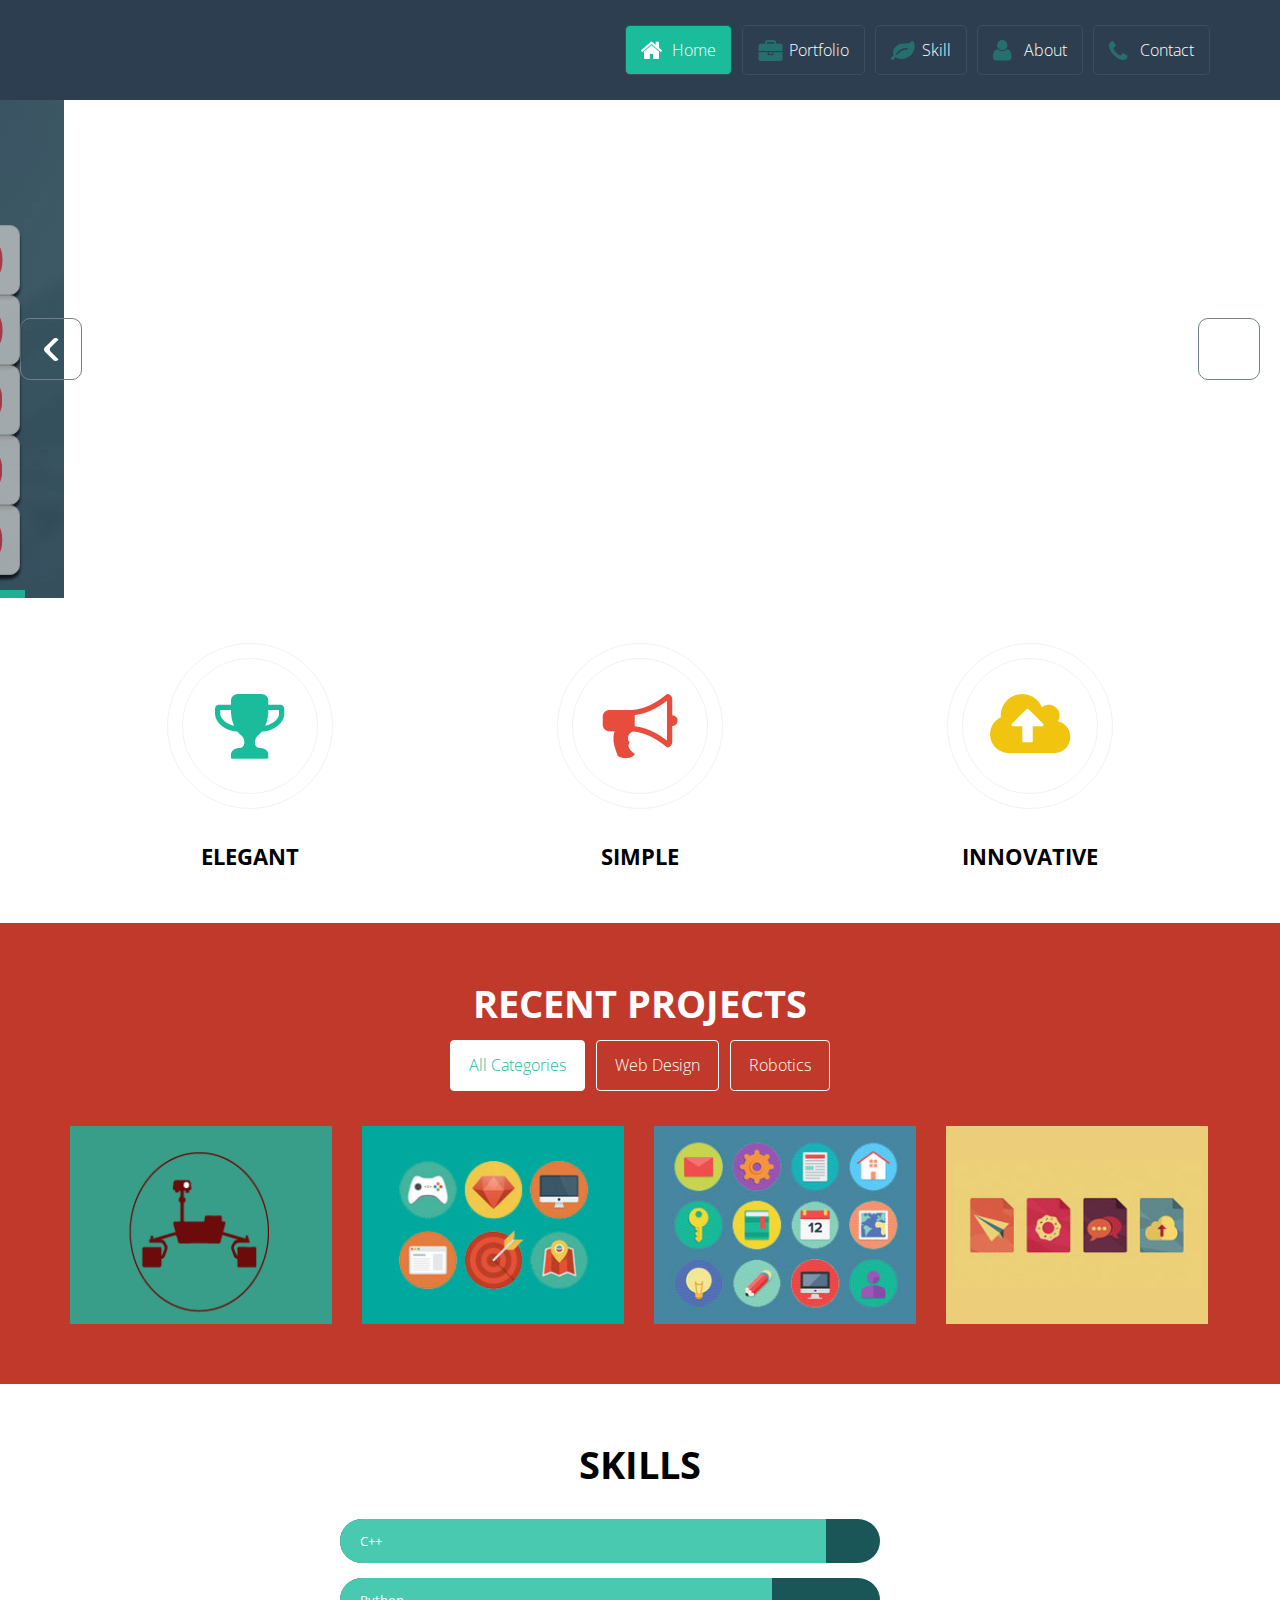
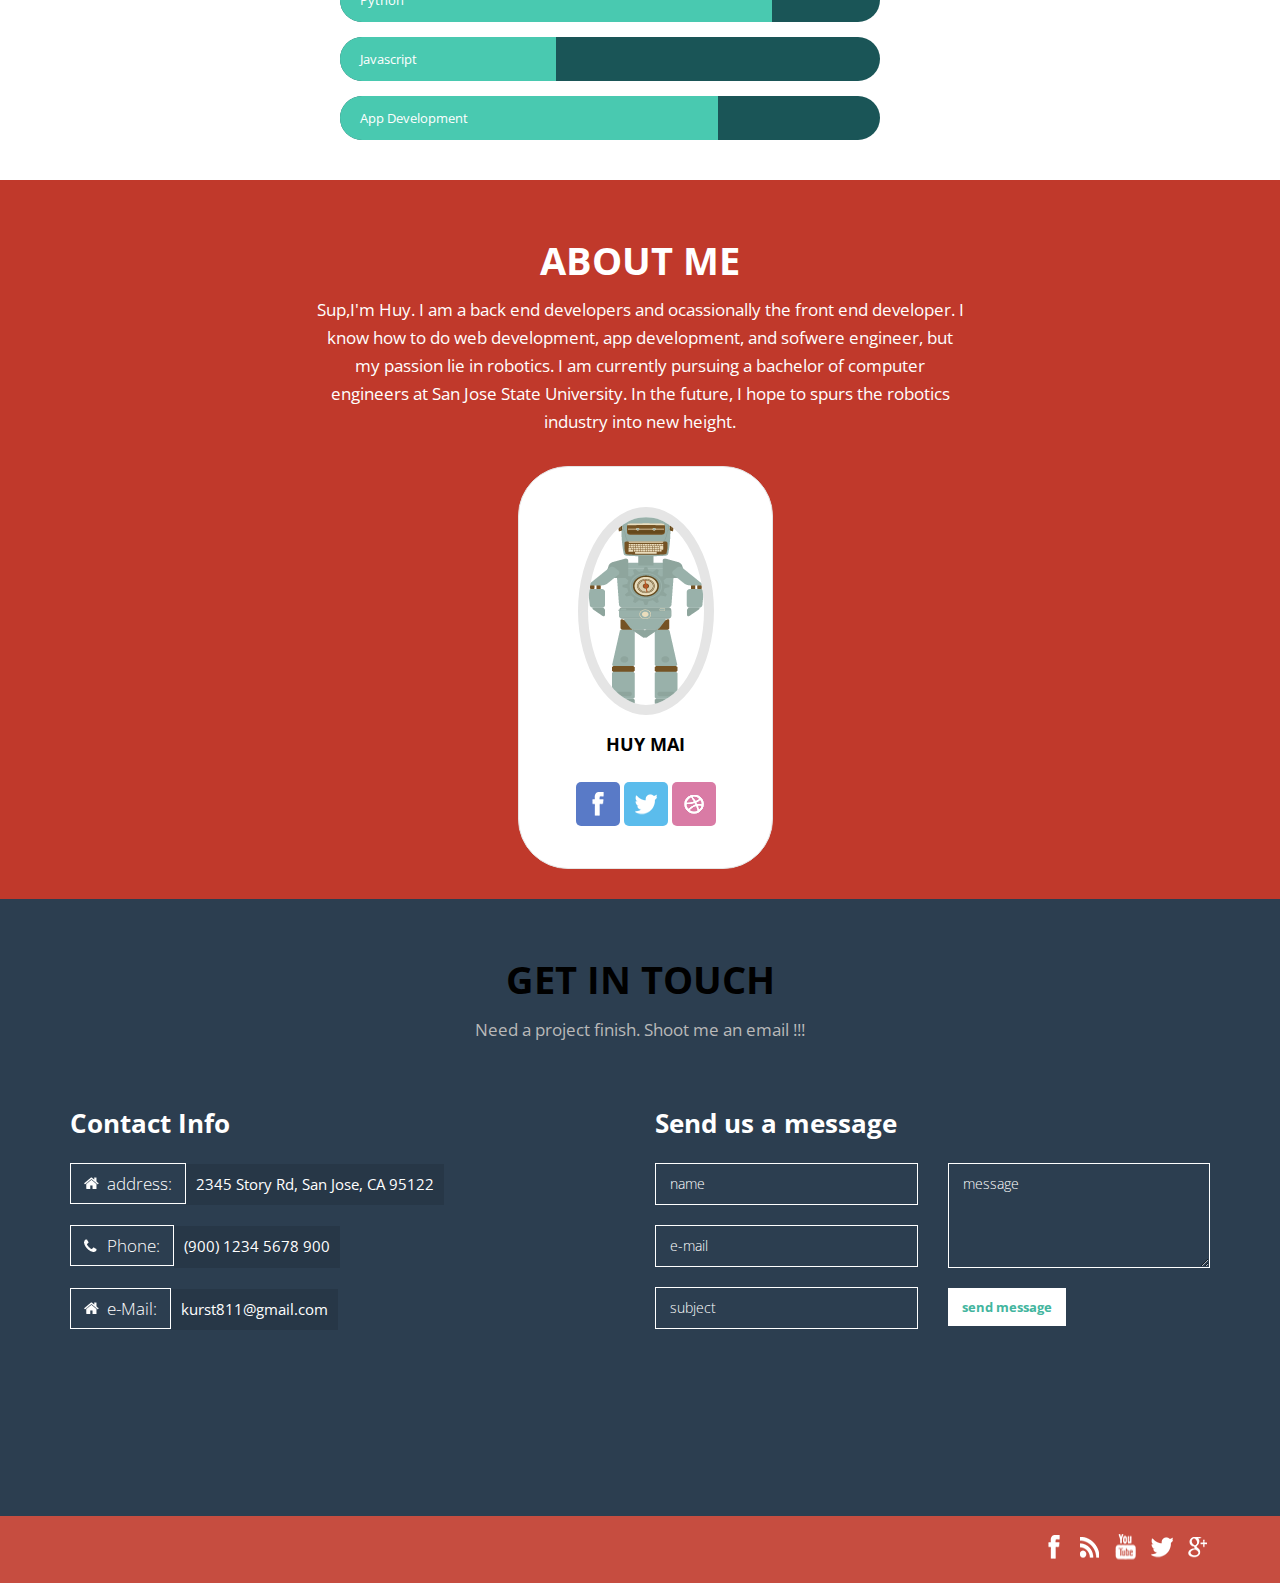
==== commit 80c17adf: "new file:   css/slider.css 	modified:   css/style.css 	new file:   images/about1.png 	new file:   im" ====
--- a/index.html
+++ b/index.html
@@ -26,7 +26,10 @@
 	<link rel="stylesheet" href="css/style.css" type="text/css" media="screen" />
 	<link rel="stylesheet" href="css/responsive.css" type="text/css" media="screen" />
 
-
+	<link rel="stylesheet" href="css/slider.css" type="text/css" media="screen" />
+
+   
+    <script type="text/javascript" src="http://ajax.googleapis.com/ajax/libs/jquery/1.7.2/jquery.min.js"></script>
 	<script type="text/javascript" src="js/jquery.min.js"></script>
 	<script type="text/javascript" src="js/bootstrap.js"></script>
 	<script type="text/javascript" src="js/jquery.imagesloaded.min.js"></script>
@@ -45,9 +48,23 @@
 <meta http-equiv="Content-Type" content="text/html; charset=utf-8" /></head>
 <body>
 
+
+
+	<ul id="navigation1">
+ 		<li data-slide="1" href="#home"  class="home1"><a href="#home" title="Home"></a></li>
+ 		<li data-slide="4" href="#portfolio" class="project1"><a href="#portfolio" title="Project"></a></li> 
+ 		<li data-slide="3" href="#services"  class="skill1"><a href="#services" title="Skill"></a></li>
+ 		<li data-slide="2" href="#about" class="about1"><a href="#about" title="About"></a></li> 			
+ 		<li data-slide="5" href="#contact" class="contact1"><a href="#contact" title="Contacts"></a></li>
+ 	</ul>
+
+
 	<!-- Container
 		    ================================================== -->
 	<div id="container">
+
+
+
 
 		<!-- Header
 		    ================================================== -->
@@ -215,21 +232,12 @@
 					</ul>
 
 					<div class="projects-container">
-						<div class="project-post web-design nature logo">
-							<img alt="" src="upload/1.jpg" />
-							<div class="project-content">
-								<div class="inner-project">
-									<h3>Helios.science</h3>
-									<span></span>
-									<a class="link-project" href="#first-popup">view project</a>								
-								</div>							
-							</div>
-						</div>
+						
 						<div class="project-post nature photography business-card">
 							<img alt="" src="upload/2.jpg" />
 							<div class="project-content">
 								<div class="inner-project">
-									<h3>huymai.me</h3>
+									<h3>Semi-Autonomous Rover</h3>
 									<span></span>
 									<a class="link-project" href="#first-popup1">view project</a>								
 								</div>						
@@ -440,19 +448,17 @@
 			<div class="flexslider">
 			    <ul class="slides">
 					<li>
-						<img alt="" src="upload/single-project/1.jpg" />
-					</li>
-					<li>
-						<img alt="" src="upload/single-project/2.jpg" />
-					</li>
-					<li>
-						<img alt="" src="upload/single-project/3.jpg" />
-					</li>
+						<img alt="" src="upload/single-project/Rover1.jpg" />
+					</li>
+					<li>
+						<img alt="" src="upload/single-project/Rover2.jpg" />
+					</li>
+					
 				</ul>
 			</div>
 			
 			<h2>Useful Seo Icons</h2>
-			<p>work hard</p>
+			<h >This is the a Semi-Autonomous Rovers project the I am currently working on with my SJSU robotics club. The Rovers will be finished in May 2015 and shipped to Houston for the Nasa NIA Robo Ops competition with 6 other schools. The Rovers can be controlled wirelessly from our main base here at SJSU. For this project, my responsibility is to develop a sensor system for the rover such as compass, GPS, orientation, power tracking. In addition, I am also help develop a mimic arm for us to get an edge in the competition by allowing easier and more precise control of the arm. The mimic arm is a scale down model of the bigger arm that will act as a controller for the bigger arm.  </h>
 			
 		</div>
 	</div>
@@ -522,6 +528,8 @@
 			
 		</div>
 	</div>
+
+	
 
 	<!--
 	##############################
@@ -618,5 +626,8 @@
 				// END OF THE SECTION, HIDE MY ARROWS SEPERATLY FROM THE BULLETS
 			});
 	</script>
+
+<script type="text/javascript" src="js/jquery.leftbar.js"></script>
+
 </body>
 </html>--- a/css/style.css
+++ b/css/style.css
@@ -1,3 +1,4 @@
+
 
 /*-------------------------------------------------------*/
 /* 1. Isotope filtering
@@ -828,6 +829,10 @@
 /* =  content - contact section
 /*-------------------------------------------------*/
 
+#contact{
+    padding-bottom: 100px;
+
+}
 .map {
     width: 100%;
     height: 278px;
--- a/css/slider.css
+++ b/css/slider.css
@@ -0,0 +1,51 @@
+
+ul#navigation1 {
+    position: fixed;
+    margin: 0px;
+    padding: 0px;
+    top: 25%;
+    left: 0px;
+    list-style: none;
+    z-index:9999;
+}
+
+ul#navigation1 li {
+    width: 100px;
+    
+}
+
+ul#navigation1 li a {
+    display: block;
+    margin-left: -2px;
+    width: 100px;
+    height: 70px;
+    background-color:#CFCFCF;
+    background-repeat:no-repeat;
+    background-position:center center;
+    border:1px solid #AFAFAF;
+    -moz-border-radius:0px 10px 10px 0px;
+    -webkit-border-top-right-radius: 10px;
+    -webkit-border-bottom-right-radius: 10px;
+    -khtml-border-top-right-radius: 10px;
+    -khtml-border-bottom-right-radius: 10px;
+    opacity: 0.7;
+    filter:progid:DXImageTransform.Microsoft.Alpha(opacity=70);         
+    -moz-box-shadow: 0px 4px 3px #000;                                              
+    -webkit-box-shadow: 0px 4px 3px #000;               
+}
+
+ul#navigation1 .home1 a{
+    background-image: url(../images/home1.png);
+}
+ul#navigation1 .about1 a      {
+    background-image: url(../images/about1.png);
+}
+ul#navigation1 .skill1 a      {
+    background-image: url(../images/skill1.png);
+}
+ul#navigation1 .project1 a      {
+    background-image: url(../images/project1.png);
+}
+ul#navigation1 .contact1 a    {
+    background-image: url(../images/contact1.png);
+}